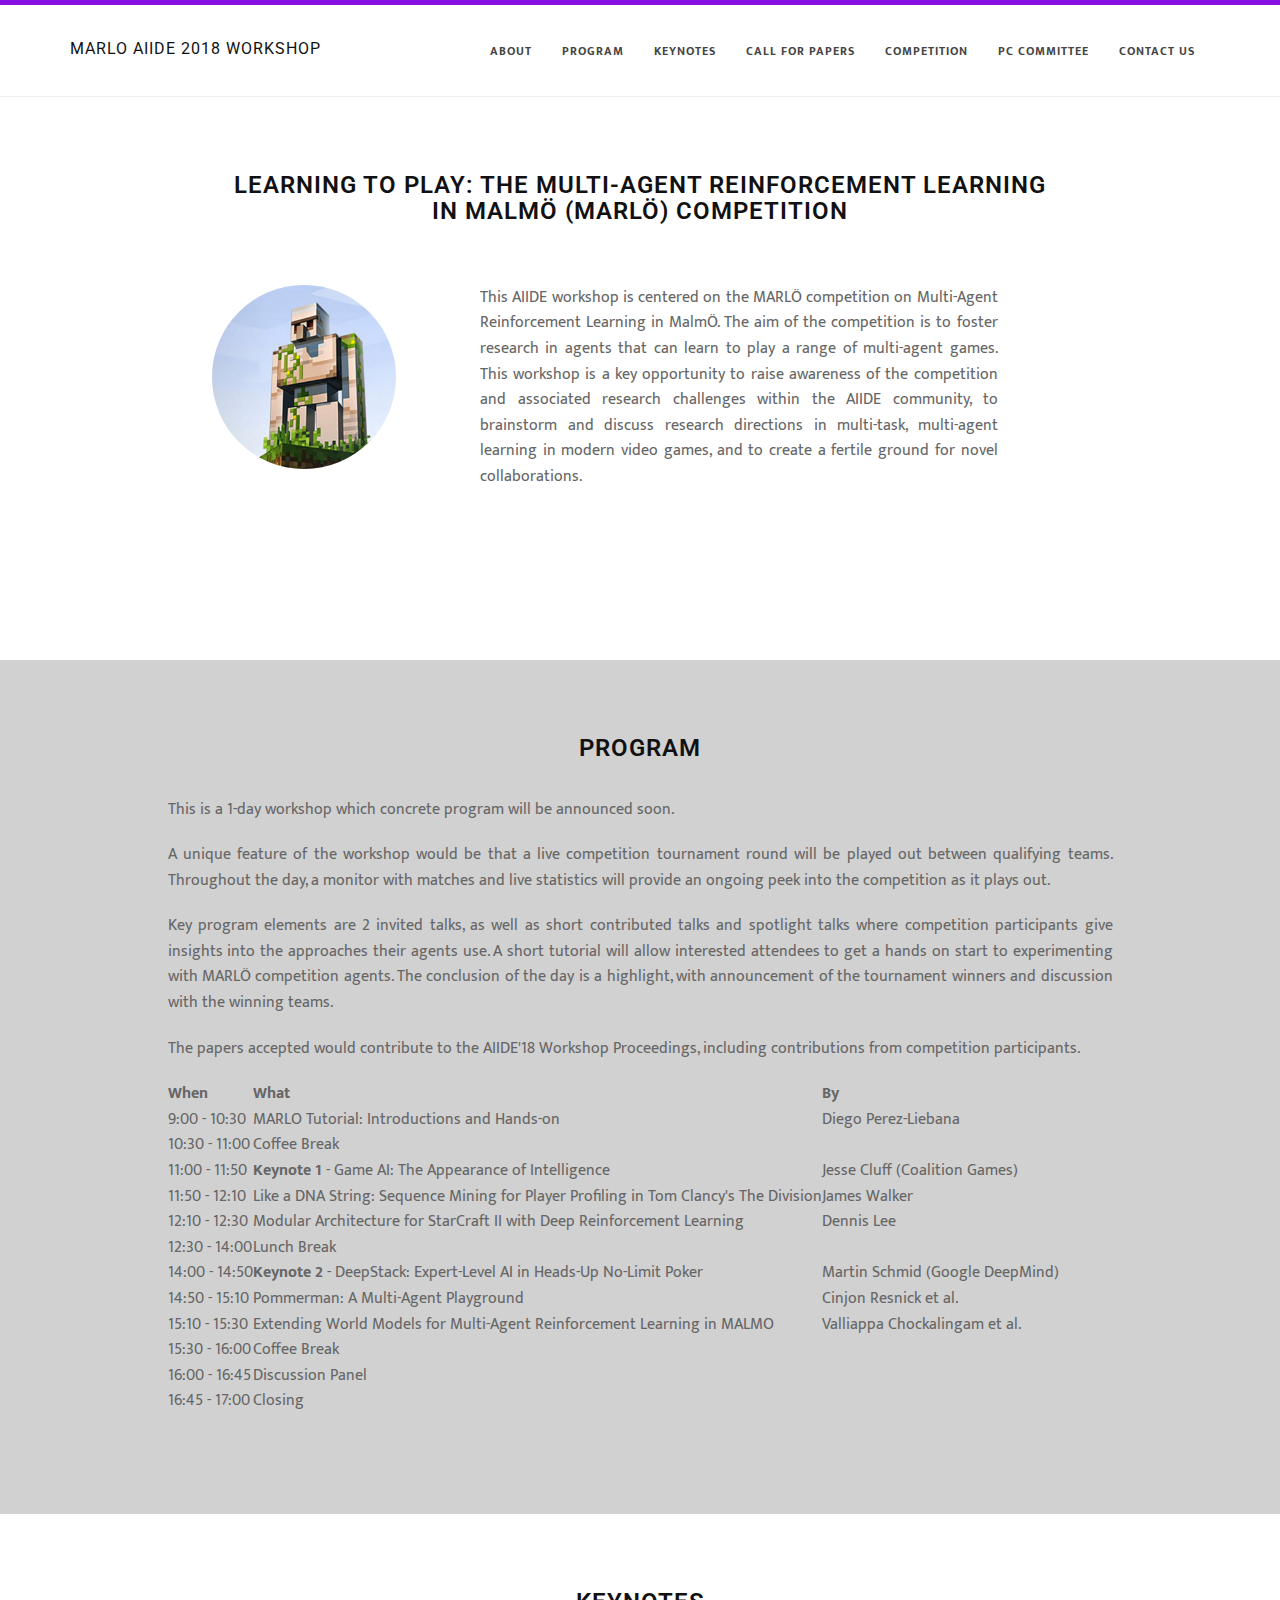
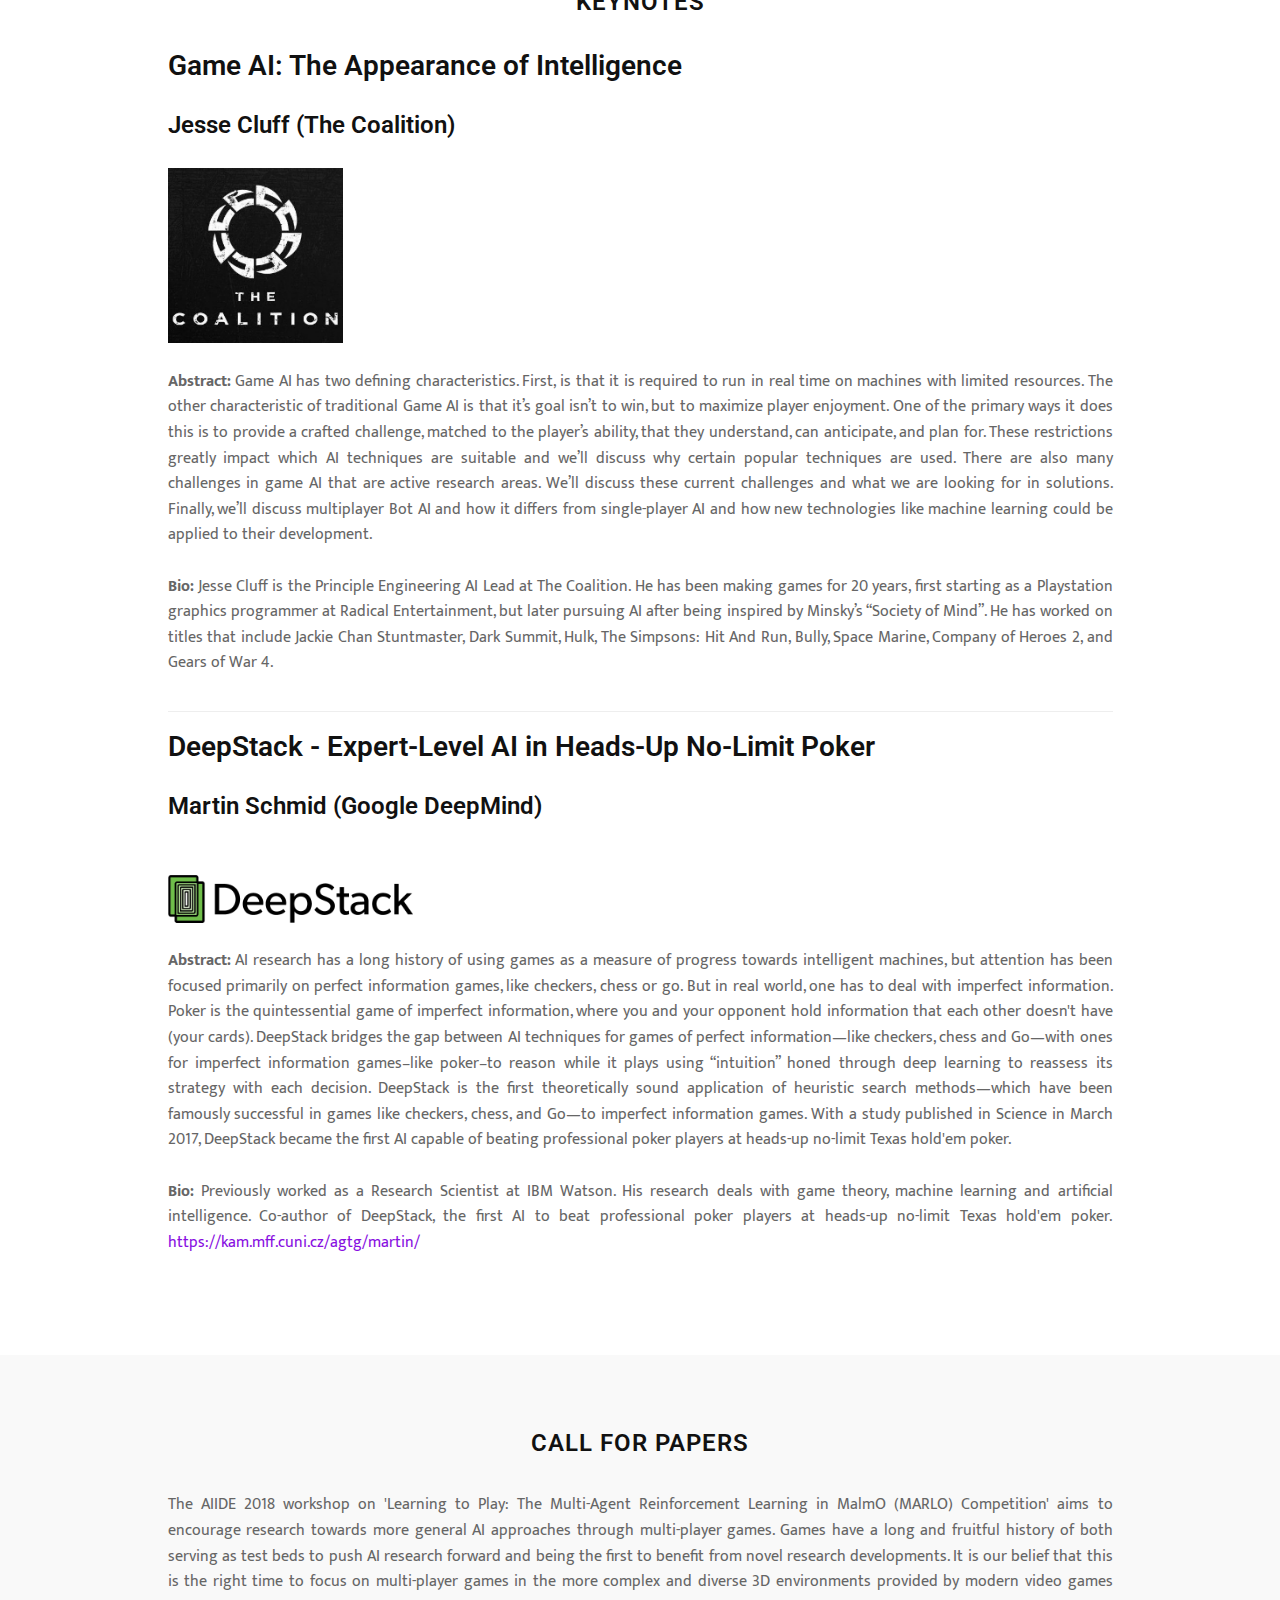
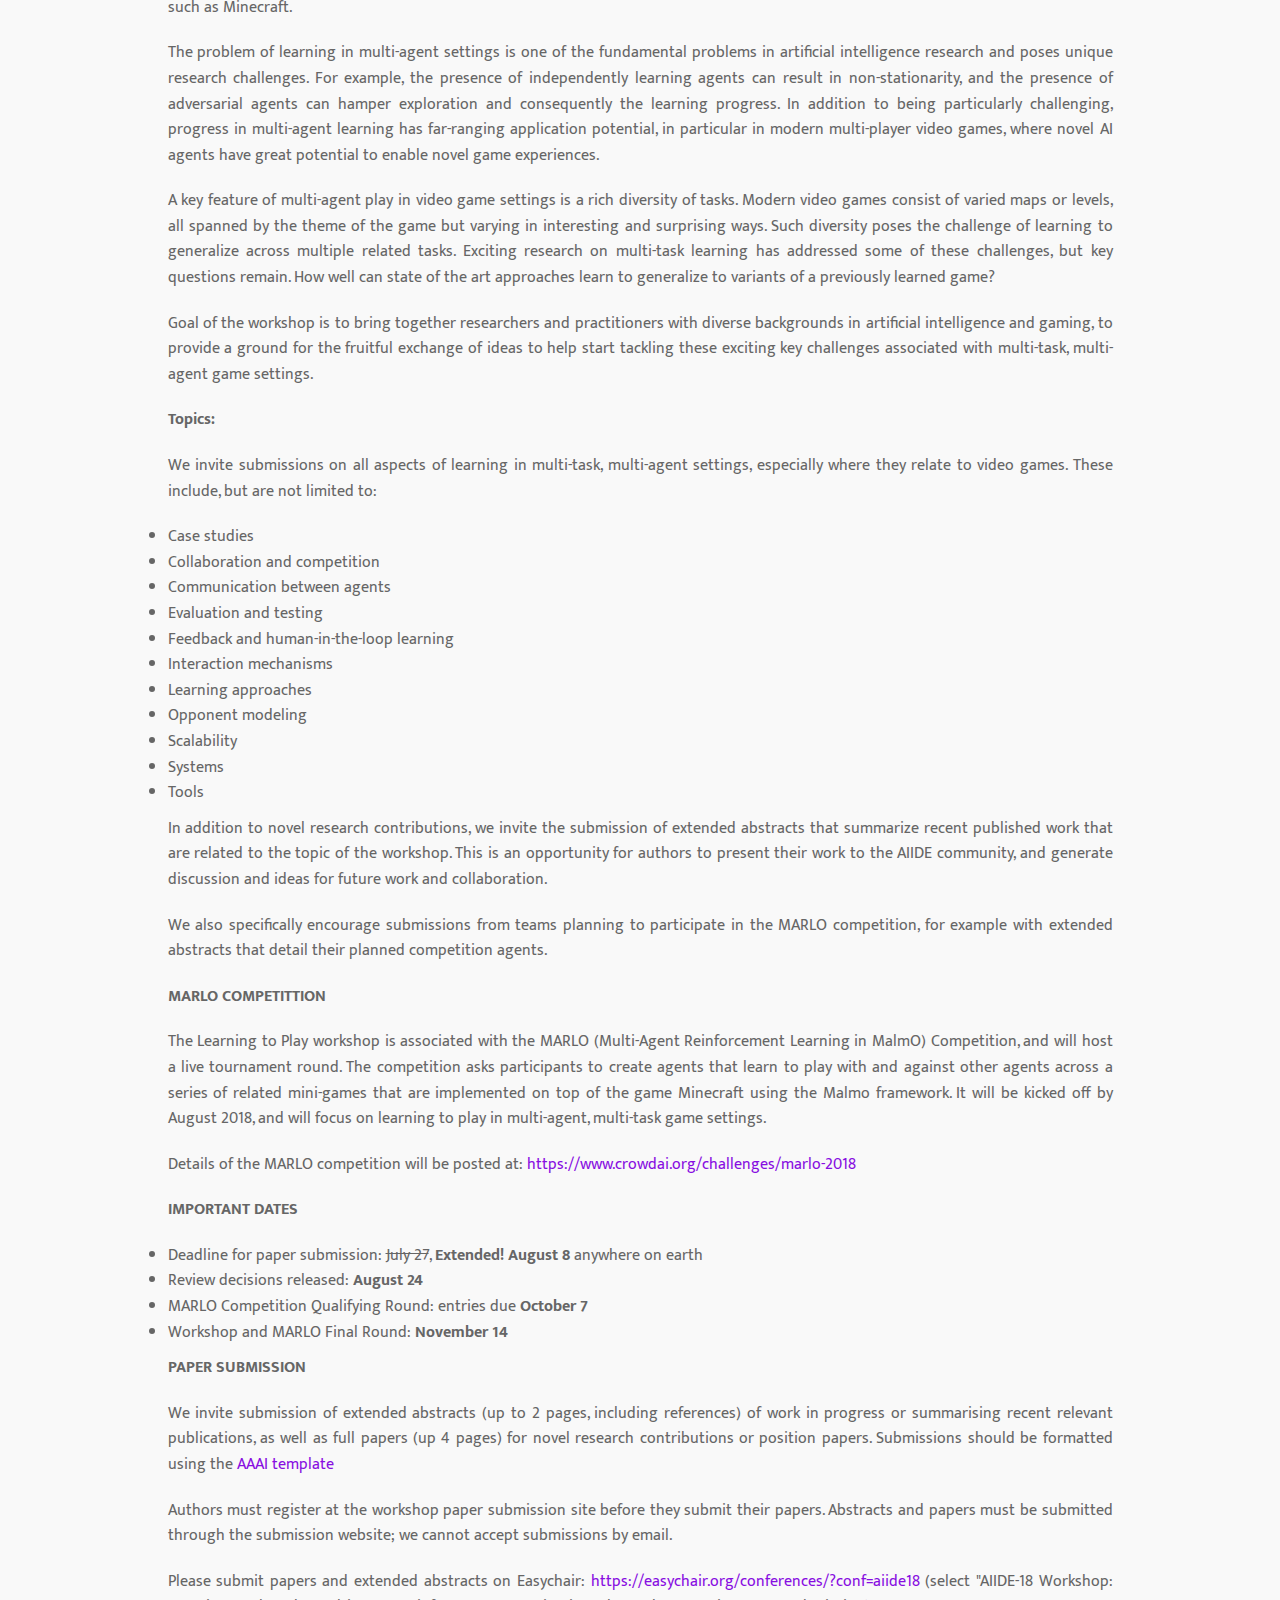
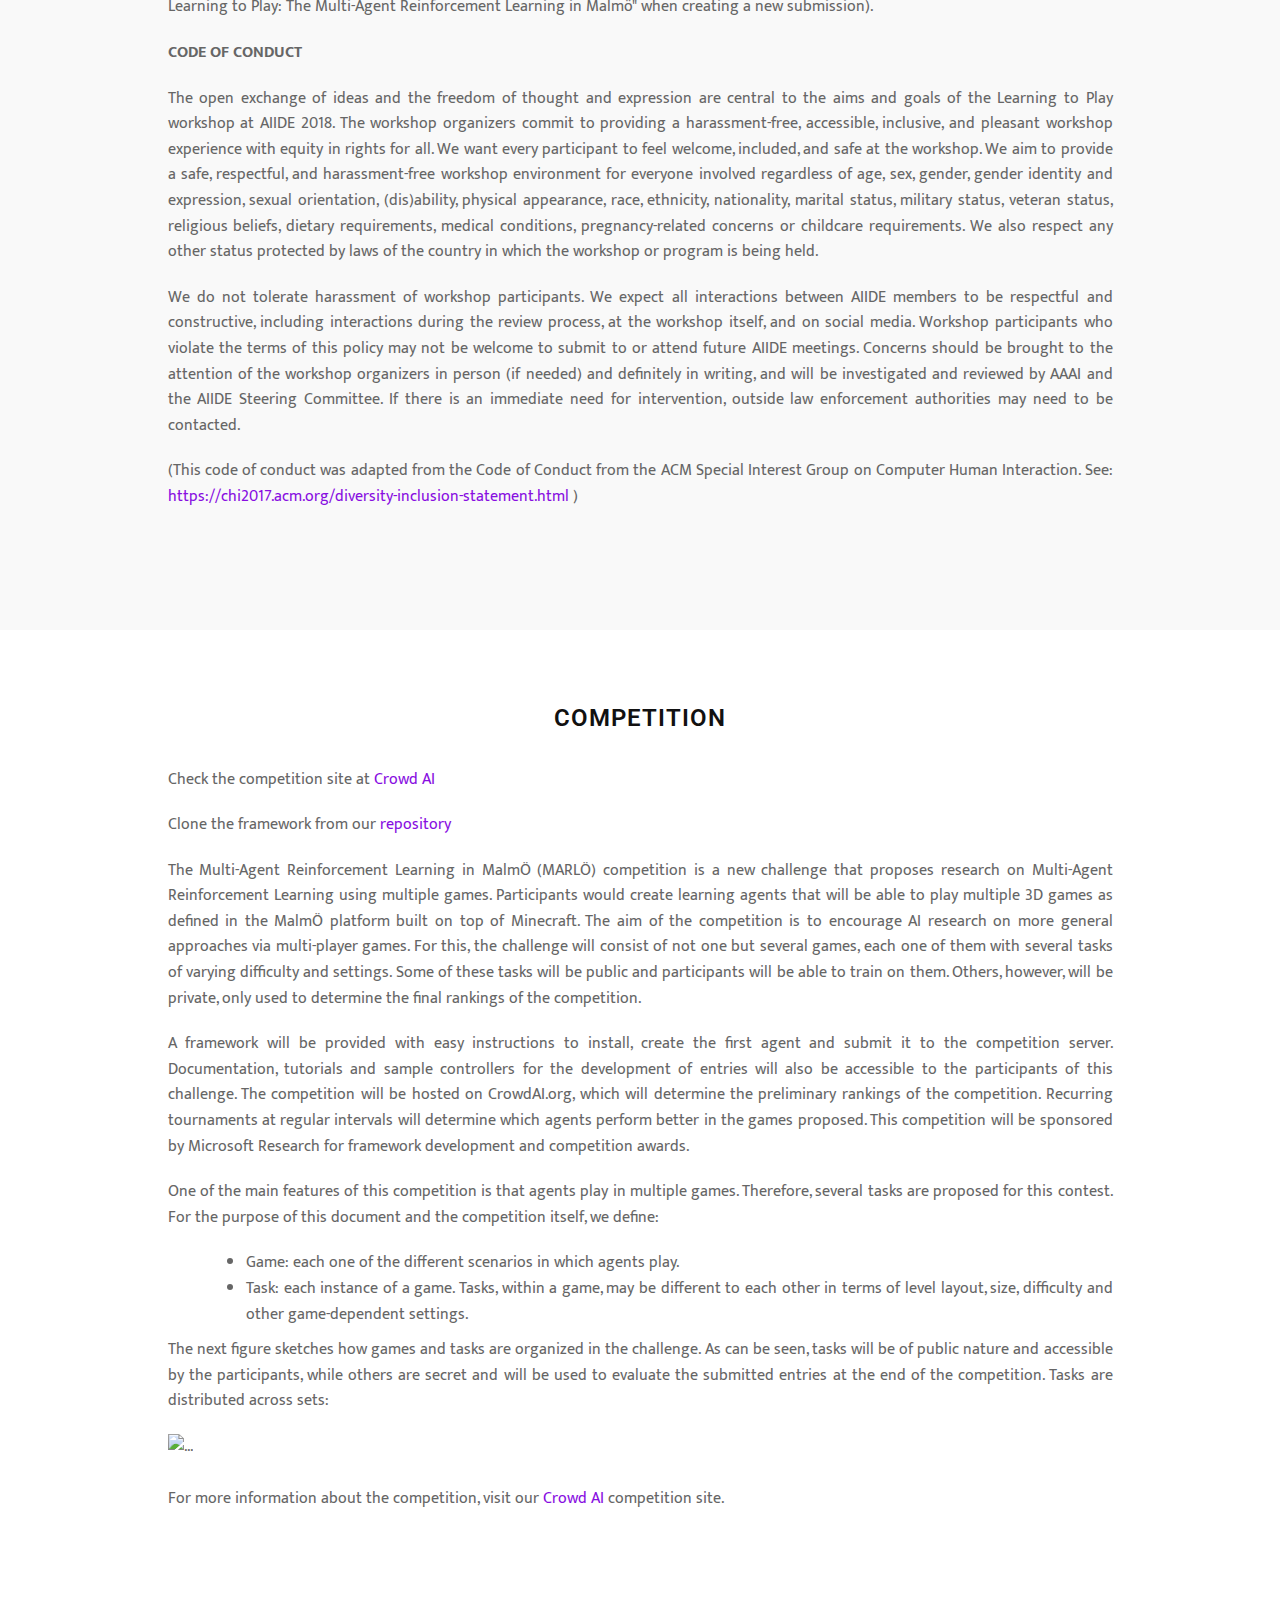
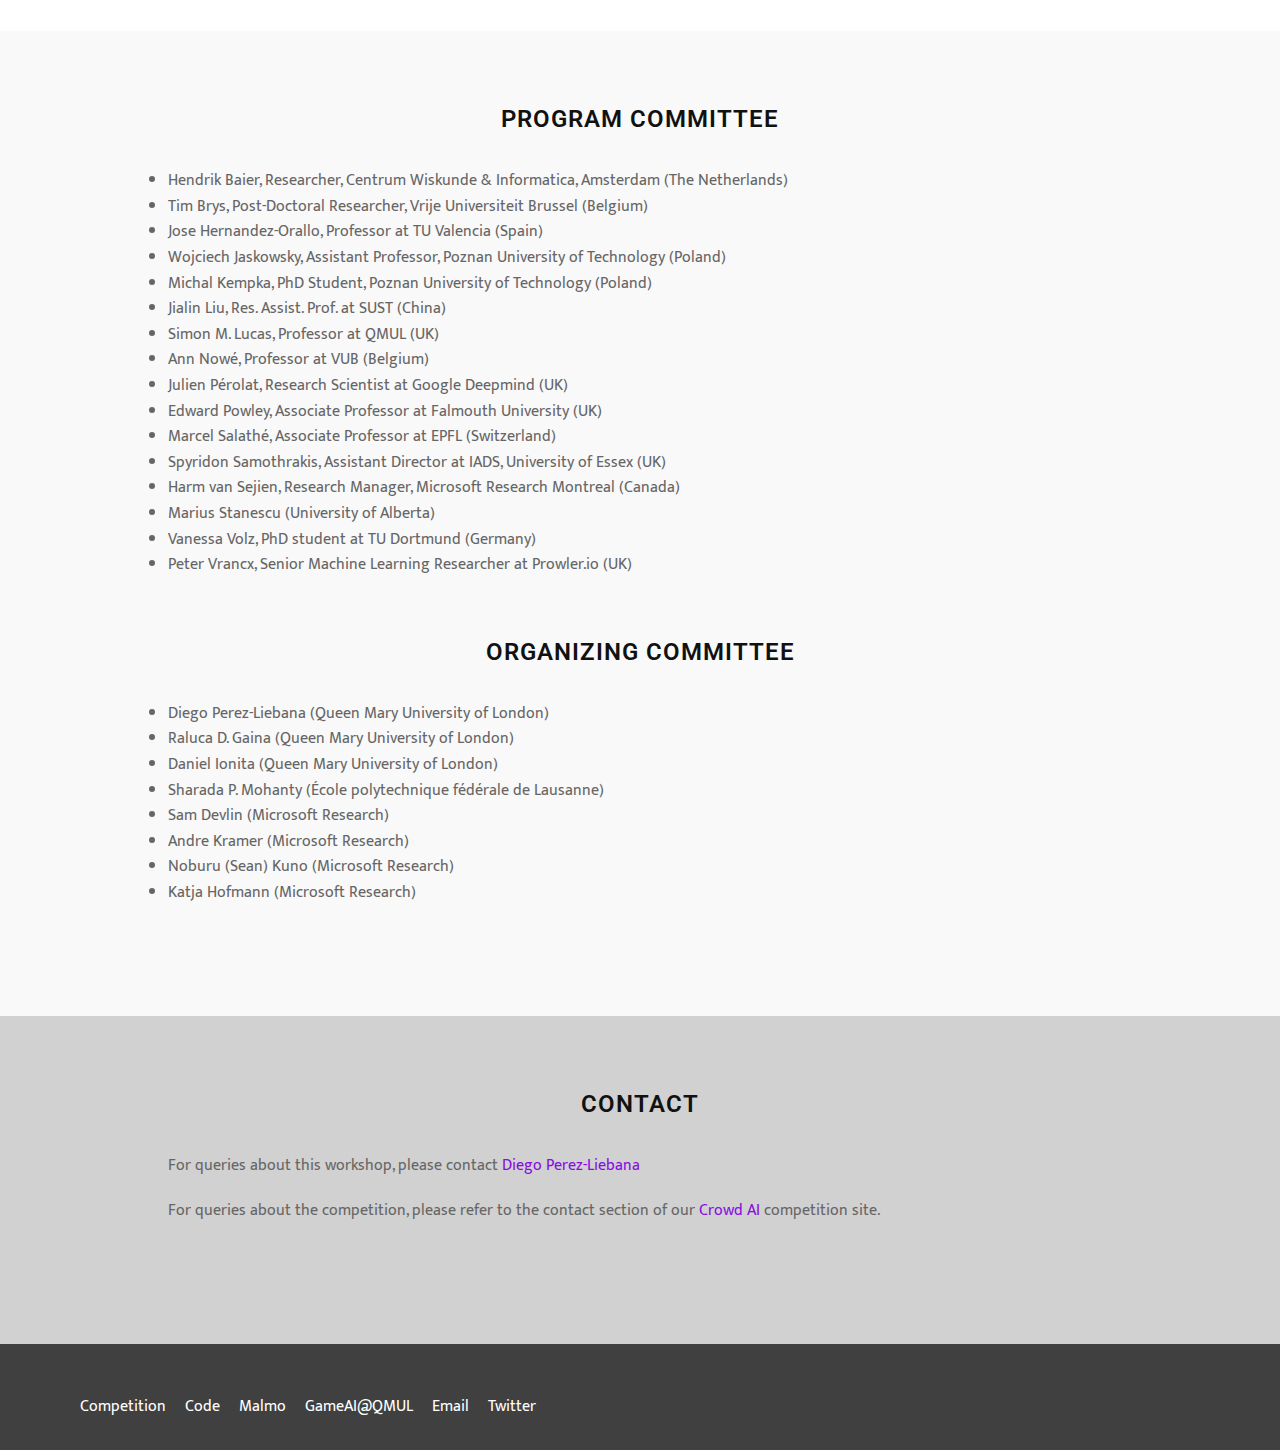
==== index.html @ d4a6ede8 "Update index.html" ====
<!DOCTYPE html>
<html lang="en">

<head>
    <meta charset="utf-8">
    <meta name="viewport" content="width=device-width, initial-scale=1.0">
    <meta name="description" content="">
    <meta name="author" content="">

    <title>MARLO AIIDE 2018 Workshop</title>

    <!-- css -->
    <link rel="stylesheet" href="https://maxcdn.bootstrapcdn.com/bootstrap/3.2.0/css/bootstrap.min.css">
    <link href="font-awesome/css/font-awesome.min.css" rel="stylesheet" type="text/css" />
    <link href="css/nivo-lightbox.css" rel="stylesheet" />
    <link href="css/nivo-lightbox-theme/default/default.css" rel="stylesheet" type="text/css" />
    <link href="css/animations.css" rel="stylesheet" />
    <link href="css/style.css" rel="stylesheet">
    <link href="color/default.css" rel="stylesheet">
    <link href="css/custom.css" rel="stylesheet">
    <link href="css/programtable.css" rel="stylesheet">

</head>

<body id="page-top" data-spy="scroll" data-target=".navbar-custom">


    <!-- Navigation -->
    <div id="navigation">
        <nav class="navbar navbar-custom" role="navigation">
            <div class="container">
                <div class="row">
                    <div class="col-md-3">
                        <div class="site-logo">
                            <a href="index.html" class="brand">MARLO AIIDE 2018 Workshop</a>
                        </div>
                    </div>


                    <div class="col-md-9">

                        <!-- Brand and toggle get grouped for better mobile display -->
                        <div class="navbar-header">
                            <button type="button" class="navbar-toggle" data-toggle="collapse" data-target="#menu">
                                <i class="fa fa-bars"></i>
                            </button>
                        </div>
                        <!-- Collect the nav links, forms, and other content for toggling -->
                        <div class="collapse navbar-collapse" id="menu">
                            <ul class="nav navbar-nav navbar-right">
                                 <li><a href="#about">About</a></li>
                                 <li><a href="#program">Program</a></li>
                                 <li><a href="#keynotes">Keynotes</a></li>
                                 <li><a href="#cfp">Call for Papers</a></li>
                                 <li><a href="#competition">Competition</a></li>
                                 <li><a href="#committee">PC Committee</a></li>
                                 <li><a href="#contact">Contact us</a></li>
                               
                            </ul>
                        </div>
                        <!-- /.Navbar-collapse -->

                    </div>
                </div>
            </div>
            <!-- /.container -->
        </nav>
    </div>
    <!-- /Navigation -->


    <!-- Section: about -->
    <section id="about" class="home-section color-dark bg-white">
      <div class="container marginbot-50">
          <div class="row">
                  <div class="col-lg-10 col-lg-offset-1">
                      <div class="section-heading text-center">
                          <h2 class="h-bold">Learning to Play: The Multi-Agent Reinforcement Learning<br>in Malm&Ouml; (MARL&Ouml;) Competition</h2>
                      </div>
                  </div>
          </div>

      </div>

        <div class="container marginbot-50">
            <div class="row">
                <div class="col-lg-12">
                  <div class="col-lg-4">
                        <div class="section-heading text-center col-lg-offset-3">
                            <div style="max-width:350px;">
                                <img src="img/marlo.png" alt="..." class="img-circle" style="width:70%">
                            </div>
                        </div>
                    </div>
                  <div class="col-lg-8">
                    <div class="col-lg-9">
                        <div class="text-justify">
                            <p>
                               This AIIDE workshop is centered on the MARL&Ouml; competition on Multi-Agent Reinforcement Learning in Malm&Ouml;. The aim of the competition is to foster research in agents that can learn to play a range of multi-agent games. This workshop is a key opportunity to raise awareness of the competition and associated research challenges within the AIIDE community, to brainstorm and discuss research directions in multi-task, multi-agent learning in modern video games, and to create a fertile ground for novel collaborations.
                            </p>
                        </div>
                    </div>
                  </div>

          <br><br><br><br>
          <div class="container marginbot-50">
          <!-- <div class="row">
                  <div class="col-lg-10 col-lg-offset-1">
                      <div class="section-heading text-center">
                          <h5 class="h-bold">Paper submission deadline <b>extended</b>: 8th August!</h5>
                      </div>
                  </div>
          </div> --> 

      </div>
                   
    </section>
    <!-- /Section: about -->

    
    <!-- Section: Program -->
    <section id="program" class="home-section color-dark bg-gray-dark">
        <div class="container marginbot-50">
            <div class="row">
                <div class="col-lg-10 col-lg-offset-1">
                    <div>
                        <div class="section-heading text-center">
                            <h2 class="h-bold">Program</h2>
                        </div><br>
                        <div class="text-justify">
                            <p> This is a 1-day workshop which concrete program will be announced soon. </p>
                            <p> A unique feature of the workshop would be that a live competition tournament round will be played out between qualifying teams. Throughout the day, a monitor with matches and live statistics will provide an ongoing peek into the competition as it plays out. </p>
                            <p> Key program elements are 2 invited talks, as well as short contributed talks and spotlight talks where competition participants give insights into the approaches their agents use. A short tutorial will allow interested attendees to get a hands on start to experimenting with MARL&Ouml; competition agents. The conclusion of the day is a highlight, with announcement of the tournament winners and discussion with the winning teams.</p>
                            <p> The papers accepted would contribute to the AIIDE'18 Workshop Proceedings, including contributions from competition participants.</p>
                        </div>
                    </div>
                </div>
            </div>
            <div class="row">
                <div class="col-lg-10 col-lg-offset-1">
                     <table class="tg">
                      <tr>
                        <th class="tg-7btt">When</th>
                        <th class="tg-7btt">What</th>
                        <th class="tg-fymr">By</th>
                      </tr>
                      <tr>
                        <td class="tg-y698">9:00 - 10:30</td>
                        <td class="tg-y698">MARLO Tutorial: Introductions and Hands-on</td>
                        <td class="tg-y698">Diego Perez-Liebana</td>
                      </tr>
                      <tr>
                        <td class="tg-3xi5">10:30 - 11:00</td>
                        <td class="tg-3xi5">Coffee Break</td>
                        <td class="tg-c6of"></td>
                      </tr>
                      <tr>
                        <td class="tg-y698">11:00 - 11:50</td>
                        <td class="tg-y698"><span style="font-weight:bold">Keynote 1 </span>- Game AI: The Appearance of Intelligence</td>
                        <td class="tg-y698">Jesse Cluff (Coalition Games)</td>
                      </tr>
                      <tr>
                        <td class="tg-y698">11:50 - 12:10</td>
                        <td class="tg-y698">Like a DNA String: Sequence Mining for Player Profiling in Tom Clancy's The Division</td>
                        <td class="tg-y698">James Walker</td>
                      </tr>
                      <tr>
                        <td class="tg-y698">12:10 - 12:30</td>
                        <td class="tg-y698">Modular Architecture for StarCraft II with Deep Reinforcement Learning</td>
                        <td class="tg-y698">Dennis Lee</td>
                      </tr>
                      <tr>
                        <td class="tg-i81m">12:30 - 14:00</td>
                        <td class="tg-i81m">Lunch Break</td>
                        <td class="tg-ycr8"></td>
                      </tr>
                      <tr>
                        <td class="tg-y698">14:00 - 14:50</td>
                        <td class="tg-y698"><span style="font-weight:bold">Keynote 2</span> - DeepStack: Expert-Level AI in Heads-Up No-Limit Poker</td>
                        <td class="tg-y698">Martin Schmid (Google DeepMind)</td>
                      </tr>
                      <tr>
                        <td class="tg-y698">14:50 - 15:10</td>
                        <td class="tg-y698">Pommerman: A Multi-Agent Playground</td>
                        <td class="tg-y698">Cinjon Resnick et al.</td>
                      </tr>
                      <tr>
                        <td class="tg-y698">15:10 - 15:30</td>
                        <td class="tg-y698">Extending World Models for Multi-Agent Reinforcement Learning in MALMO</td>
                        <td class="tg-y698">Valliappa Chockalingam et al.</td>
                      </tr>
                      <tr>
                        <td class="tg-i81m">15:30 - 16:00</td>
                        <td class="tg-i81m">Coffee Break</td>
                        <td class="tg-ycr8"></td>
                      </tr>
                      <tr>
                        <td class="tg-y698">16:00 - 16:45</td>
                        <td class="tg-y698">Discussion Panel</td>
                        <td class="tg-y698"></td>
                      </tr>
                      <tr>
                        <td class="tg-i81m">16:45 - 17:00</td>
                        <td class="tg-i81m">Closing</td>
                        <td class="tg-ycr8"></td>
                      </tr>
                    </table>       
                </div>   
            </div>   
        </div>
     
    </section>
    <!-- /Section: Program -->
                
                
    <!-- Section: Keynotes -->
    <section id="keynotes" class="home-section color-dark bg-white">
        <div class="container marginbot-50">
            <div class="row">
                <div class="col-lg-10 col-lg-offset-1">
                    <div>
                        <div class="section-heading text-center">
                            <h2 class="h-bold">Keynotes</h2>
                        </div><br>
                        <div class="text-justify">
                            <h4 class="h-bold">Game AI: The Appearance of Intelligence</h4>
                            <h5 class="h-bold">Jesse Cluff (The Coalition)</h5>
                            <div style="max-width:250px;">
                                <img src="img/coalition.jpg" alt="..." style="width:70%">
                            </div><br>
                            <b>Abstract:</b> Game AI has two defining characteristics. First, is that it is required to 
                            run in real time on machines with limited resources. The other characteristic of traditional 
                            Game AI is that it’s goal isn’t to win, but to maximize player enjoyment. One of the primary 
                            ways it does this is to provide a crafted challenge, matched to the player’s ability, that 
                            they understand, can anticipate, and plan for. These restrictions greatly impact which AI 
                            techniques are suitable and we’ll discuss why certain popular techniques are used. There are 
                            also many challenges in game AI that are active research areas. We’ll discuss these current 
                            challenges and what we are looking for in solutions. Finally, we’ll discuss multiplayer Bot 
                            AI and how it differs from single-player AI and how new technologies like machine learning 
                            could be applied to their development.<br><br>
                            <b>Bio:</b> Jesse Cluff is the Principle Engineering AI Lead at The Coalition. He has been making 
                            games for 20 years, first starting as a Playstation graphics programmer at Radical 
                            Entertainment, but later pursuing AI after being inspired by Minsky’s “Society of Mind”. 
                            He has worked on titles that include Jackie Chan Stuntmaster, Dark Summit, Hulk, The Simpsons: 
                            Hit And Run, Bully, Space Marine, Company of Heroes 2, and Gears of War 4.<br>
                        </div><br>
                        <hr>
                        <div class="text-justify">
                            <h4 class="h-bold">DeepStack - Expert-Level AI in Heads-Up No-Limit Poker</h4>
                            <h5 class="h-bold">Martin Schmid (Google DeepMind)</h5><br>
                            <div style="max-width:350px;">
                                <img src="img/deepstack.png" alt="..." style="width:70%">
                            </div><br>
                            <b>Abstract:</b> AI research has a long history of using games as a measure of progress towards 
                            intelligent machines, but attention has been focused primarily on perfect information games, 
                            like checkers, chess or go. But in real world, one has to deal with imperfect information. Poker 
                            is the quintessential game of imperfect information, where you and your opponent hold information 
                            that each other doesn't have (your cards). DeepStack bridges the gap between AI 
                            techniques for games of perfect information—like checkers, 
                            chess and Go—with ones for imperfect information games–like poker–to reason while it plays using 
                            “intuition” honed through deep learning to reassess its strategy with each decision. DeepStack is 
                            the first theoretically sound application of heuristic search methods—which have been famously 
                            successful in games like checkers, chess, and Go—to imperfect information games. With a study 
                            published in Science in March 2017, DeepStack became the first AI capable of beating professional 
                            poker players at heads-up no-limit Texas hold'em poker.<br><br>
                            <b>Bio:</b> Previously worked as a Research Scientist at IBM Watson. His research  deals with game 
                            theory, machine learning and artificial intelligence. Co-author of DeepStack, the first AI to beat 
                            professional poker players at heads-up no-limit Texas hold'em poker.  
                            <a href="https://kam.mff.cuni.cz/agtg/martin/">https://kam.mff.cuni.cz/agtg/martin/</a> <br>
                        </div>
                    </div>
                </div>
            </div>
            
        </div>
        
    </section>
    <!-- /Section: Program -->
                

    <!-- Section: Call for papers -->
    <section id="cfp" class="home-section color-dark bg-gray">
        <div class="container marginbot-50">
            <div class="row">
                <div class="col-lg-10 col-lg-offset-1">
                    <div>
                        <div class="section-heading text-center">
                            <h2 class="h-bold">Call for papers</h2>
                        </div><br>
                        <div class="text-justify">
                        <p> The AIIDE 2018 workshop on 'Learning to Play: The Multi-Agent Reinforcement Learning in MalmO (MARLO) Competition' aims to encourage research towards more general AI approaches through multi-player games. Games have a long and fruitful history of both serving as test beds to push AI research forward and being the first to benefit from novel research developments. It is our belief that this is the right time to focus on multi-player games in the more complex and diverse 3D environments provided by modern video games such as Minecraft. </p>
                            <p> The problem of learning in multi-agent settings is one of the fundamental problems in artificial intelligence research and poses unique research challenges. For example, the presence of independently learning agents can result in non-stationarity, and the presence of adversarial agents can hamper exploration and consequently the learning progress. In addition to being particularly challenging, progress in multi-agent learning has far-ranging application potential, in particular in modern multi-player video games, where novel AI agents have great potential to enable novel game experiences.</p>
                            <p> A key feature of multi-agent play in video game settings is a rich diversity of tasks. Modern video games consist of varied maps or levels, all spanned by the theme of the game but varying in interesting and surprising ways. Such diversity poses the challenge of learning to generalize across multiple related tasks. Exciting research on multi-task learning has addressed some of these challenges, but key questions remain. How well can state of the art approaches learn to generalize to variants of a previously learned game?</p>
                            <p> Goal of the workshop is to bring together researchers and practitioners with diverse backgrounds in artificial intelligence and gaming, to provide a ground for the fruitful exchange of ideas to help start tackling these exciting key challenges associated with multi-task, multi-agent game settings.</p>
                            <p> <b>Topics: </b></p>
                            <p> We invite submissions on all aspects of learning in multi-task, multi-agent settings, especially where they relate to video games. These include, but are not limited to:</p>
                            <ul>
                                <li> Case studies </li>
                                <li> Collaboration and competition </li>
                                <li> Communication between agents </li>
                                <li> Evaluation and testing</li>
                                <li> Feedback and human-in-the-loop learning</li>
                                <li> Interaction mechanisms</li>
                                <li> Learning approaches</li>
                                <li> Opponent modeling</li>
                                <li> Scalability</li>
                                <li> Systems</li>
                                <li> Tools</li>
                            </ul>
                            <p> In addition to novel research contributions, we invite the submission of extended abstracts that summarize recent published work that are related to the topic of the workshop. This is an opportunity for authors to present their work to the AIIDE community, and generate discussion and ideas for future work and collaboration.</p>
                            <p> We also specifically encourage submissions from teams planning to participate in the MARLO competition, for example with extended abstracts that detail their planned competition agents.</p>
                            <p> <b>MARLO COMPETITTION</b> </p>
                            <p> The Learning to Play workshop is associated with the MARLO (Multi-Agent Reinforcement Learning in MalmO) Competition, and will host a live tournament round. The competition asks participants to create agents that learn to play with and against other agents across a series of related mini-games that are implemented on top of the game Minecraft using the Malmo framework. It will be kicked off by August 2018, and will focus on learning to play in multi-agent, multi-task game settings.</p>
                            <p> Details of the MARLO competition will be posted at: <a href="https://www.crowdai.org/challenges/marlo-2018">https://www.crowdai.org/challenges/marlo-2018</a></p>
                            <p> <b>IMPORTANT DATES</b> </p>
                            <ul>
                                <li> Deadline for paper submission: <s>July 27</s>, <b>Extended! August 8</b> anywhere on earth</li>
                                <li> Review decisions released: <b>August 24</b></li>
                                <li> MARLO Competition Qualifying Round: entries due <b>October 7</b></li>
                                <li> Workshop and MARLO Final Round: <b>November 14</b></li>
                            </ul>
                            <p> <b>PAPER SUBMISSION</b> </p>
                            <p> We invite submission of extended abstracts (up to 2 pages, including references) of work in progress or summarising recent relevant publications, as well as full papers (up 4 pages) for novel research contributions or position papers. Submissions should be formatted using the <a href="https://www.aaai.org/Publications/Author/author.php">AAAI template</a></p>
                            <p> Authors must register at the workshop paper submission site before they submit their papers. Abstracts and papers must be submitted through the submission website; we cannot accept submissions by email. </p>
                            <p> Please submit papers and extended abstracts on Easychair: <a href="https://easychair.org/conferences/?conf=aiide18">https://easychair.org/conferences/?conf=aiide18</a> (select "AIIDE-18 Workshop: Learning to Play: The Multi-Agent Reinforcement Learning in Malmö" when creating a new submission). </p>
                            <p> <b>CODE OF CONDUCT</b> </p>
                            <p> The open exchange of ideas and the freedom of thought and expression are central to the aims and goals of the Learning to Play workshop at AIIDE 2018. The workshop organizers commit to providing a harassment-free, accessible, inclusive, and pleasant workshop experience with equity in rights for all. We want every participant to feel welcome, included, and safe at the workshop. We aim to provide a safe, respectful, and harassment-free workshop environment for everyone involved regardless of age, sex, gender, gender identity and expression, sexual orientation, (dis)ability, physical appearance, race, ethnicity, nationality, marital status, military status, veteran status, religious beliefs, dietary requirements, medical conditions, pregnancy-related concerns or childcare requirements. We also respect any other status protected by laws of the country in which the workshop or program is being held.</p>
                            <p> We do not tolerate harassment of workshop participants. We expect all interactions between AIIDE members to be respectful and constructive, including interactions during the review process, at the workshop itself, and on social media. Workshop participants who violate the terms of this policy may not be welcome to submit to or attend future AIIDE meetings. Concerns should be brought to the attention of the workshop organizers in person (if needed) and definitely in writing, and will be investigated and reviewed by AAAI and the AIIDE Steering Committee. If there is an immediate need for intervention, outside law enforcement authorities may need to be contacted.</p>
                            <p> (This code of conduct was adapted from the Code of Conduct from the ACM Special Interest Group on Computer Human Interaction. See: <a href="https://chi2017.acm.org/diversity-inclusion-statement.html">https://chi2017.acm.org/diversity-inclusion-statement.html</a> )</p>
                        </div>
                    </div>
                </div>
            </div>

        </div>

    </section>
    <!-- /Section: Call for papers -->





    <!-- Section: Competition -->
    <section id="competition" class="home-section color-dark bg-white">
        <div class="container marginbot-50">
            <div class="row">
                <div class="col-lg-10 col-lg-offset-1">
                    <div>
                        <div class="section-heading text-center">
                            <h2 class="h-bold">Competition</h2>
                        </div><br>
                        <div class="text-justify">
                            
                            <p> Check the competition site at <a href="https://www.crowdai.org/challenges/marlo-2018" target="_blank">Crowd AI</a> </p>
                            <p> Clone the framework from our <a href="https://github.com/spMohanty/marLo" target="_blank">repository</a></p>
                            
                            <p> The Multi-Agent Reinforcement Learning in MalmÖ (MARLÖ) competition is a new challenge that proposes research on Multi-Agent Reinforcement Learning using multiple games. Participants would create learning agents that will be able to play multiple 3D games as deﬁned in the MalmÖ platform built on top of Minecraft. The aim of the competition is to encourage AI research on more general approaches via multi-player games. For this, the challenge will consist of not one but several games, each one of them with several tasks of varying diﬃculty and settings. Some of these tasks will be public and participants will be able to train on them. Others, however, will be private, only used to determine the ﬁnal rankings of the competition.
                            </p>
                            <p> A framework will be provided with easy instructions to install, create the ﬁrst agent and submit it to the competition server. Documentation, tutorials and sample controllers for the development of entries will also be accessible to the participants of this challenge. The competition will be hosted on CrowdAI.org, which will determine the preliminary rankings of the competition. Recurring tournaments at regular intervals will determine which agents perform better in the games proposed. This competition will be sponsored by Microsoft Research for framework development and competition awards.
                            </p>
                            <p>
                                One of the main features of this competition is that agents play in multiple games. Therefore, several tasks are
                                proposed for this contest. For the purpose of this document and the competition itself, we deﬁne:
                            </p>
                            <ul class="col-lg-offset-1">
                                <li>Game: each one of the diﬀerent scenarios in which agents play. </li>
                                <li>Task: each instance of a game. Tasks, within a game, may be diﬀerent to each other in terms of level layout, size, diﬃculty and other game-dependent settings.</li>
                             </ul>
                            <p> The next figure sketches how games and tasks are organized in the challenge. As can be seen, tasks will be of public nature and accessible by the participants, while others are secret and will be used to evaluate the submitted entries at the end of the competition. Tasks are distributed across sets:
                            </p>
                            <div style="max-width:1200px; text-center">
                                <img src="img/gamesandtasks.png" alt="..." style="width:70%">
                            </div>
                            <p> <br> For more information about the competition, visit our <a href="https://www.crowdai.org/challenges/marlo-2018" target="_blank">Crowd AI</a> competition site.
                        </div>
                    </div>
                </div>
            </div>
            
        </div>
        
    </section>
    <!-- /Section: Competition -->


    <!-- Section: Committee -->
    <section id="committee" class="home-section color-dark bg-gray">
        <div class="container marginbot-50">
            <div class="row">
                <div class="col-lg-10 col-lg-offset-1">
                    <div>
                        <div class="section-heading text-center">
                            <h2 class="h-bold">Program Committee</h2>
                        </div><br>
                        <div class="text-left">
                            <ul>
                                 <li> Hendrik Baier, Researcher, Centrum Wiskunde &amp; Informatica, Amsterdam (The Netherlands)</li>
                                 <li> Tim Brys, Post-Doctoral Researcher, Vrije Universiteit Brussel (Belgium)</li>
                                 <li> Jose Hernandez-Orallo, Professor at TU Valencia (Spain) </li>
                                 <li> Wojciech Jaskowsky, Assistant Professor, Poznan University of Technology (Poland) </li>
                                 <li> Michal Kempka, PhD Student, Poznan University of Technology (Poland) </li>
                                 <li> Jialin Liu, Res. Assist. Prof. at SUST (China) </li>
                                 <li> Simon M. Lucas, Professor at QMUL (UK) </li>
                                 <li> Ann Nowé, Professor at VUB (Belgium) </li>
                                 <li> Julien Pérolat, Research Scientist at Google Deepmind (UK) </li>
                                 <li> Edward Powley, Associate Professor at Falmouth University (UK) </li>
                                 <li> Marcel Salathé, Associate Professor at EPFL (Switzerland) </li>
                                 <li> Spyridon Samothrakis, Assistant Director at IADS, University of Essex (UK) </li>
                                 <li> Harm van Sejien, Research Manager, Microsoft Research Montreal (Canada) </li>
                                 <li> Marius Stanescu (University of Alberta) </li>
                                 <li> Vanessa Volz, PhD student at TU Dortmund (Germany) </li>
                                 <li> Peter Vrancx, Senior Machine Learning Researcher at Prowler.io (UK)</li>
                                <!-- <li> Pierre-Yves Oudeyer, Research Dir. at INRIA (France) </li>
                                 <li> Julian Togelius, Professor at NYU (US) </li>-->
                            </ul>
                        </div>
                    </div>
                    <br><br>
                    <div>
                        <div class="section-heading text-center">
                            <h2 class="h-bold">Organizing Committee</h2>
                        </div><br>
                        <div class="text-left">
                            <ul>
                                 <li> Diego Perez-Liebana (Queen Mary University of London) </li>
                                 <li> Raluca D. Gaina (Queen Mary University of London) </li>
                                 <li> Daniel Ionita (Queen Mary University of London) </li>
                                 <li> Sharada P. Mohanty (École polytechnique fédérale de Lausanne) </li>
                                 <li> Sam Devlin (Microsoft Research) </li>
                                 <li> Andre Kramer (Microsoft Research) </li>
                                 <li> Noburu (Sean) Kuno (Microsoft Research) </li>
                                 <li> Katja Hofmann (Microsoft Research) </li>
                            </ul>
                        </div>
                    </div>
                </div>
            </div>
            
        </div>
        
    </section>
    <!-- /Section: Committee -->



    <!-- Section: Contact -->
    <section id="contact" class="home-section color-dark bg-gray-dark">
        <div class="container marginbot-50">
            <div class="row">
                <div class="col-lg-10 col-lg-offset-1">
                    <div>
                        <div class="section-heading text-center">
                            <h2 class="h-bold">Contact</h2>
                        </div><br>
                        <div class="text-left">
                            <p>
                            For queries about this workshop, please contact <a href="mailto:diego.perez@qmul.ac.uk">Diego Perez-Liebana</a>
                            </p>
                            <p>
                            For queries about the competition, please refer to the contact section of our <a href="https://www.crowdai.org/challenges/marlo-2018" target="_blank">Crowd AI</a> competition site.
                            </p>
                        </div>
                    </div>
                </div>
            </div>
            
        </div>
        
    </section>
    <!-- /Section: Contact -->




    <footer>
        <div class="container">
            <div class="row">
                <div class="col-md-10">
                    <ul class="footer-menu">
                        <li><a href="https://www.crowdai.org/challenges/marlo-2018" target="_blank">Competition</a></li>
                        <li><a href="https://github.com/spMohanty/marLo" target="_blank">Code</a></li>
                        <li><a href="https://www.microsoft.com/en-us/research/project/project-malmo/" target="_blank">Malmo</a></li>
                        <li><a href="http://gameai.eecs.qmul.ac.uk/" target="_blank">GameAI@QMUL</a></li>
                        <li><a href="mailto:diego.perez@qmul.ac.uk">Email</a></li>
                        <li><a href="https://twitter.com/Project_Malmo" target="_blank">Twitter</a></li>
                    </ul>
                </div>
                <div class="col-md-6 text-right">

                    <!--
                        All links in the footer should remain intact.
                        Licenseing information is available at: http://bootstraptaste.com/license/
                        You can buy this theme without footer links online at: http://bootstraptaste.com/buy/?theme=Bocor
                    -->
                </div>
            </div>
        </div>
    </footer>

    <!-- Core JavaScript Files -->
    <script src="js/jquery.min.js"></script>
    <script src="http://maxcdn.bootstrapcdn.com/bootstrap/3.2.0/js/bootstrap.min.js"></script>
    <script src="js/jquery.sticky.js"></script>
    <script src="js/jquery.easing.min.js"></script>
    <script src="js/jquery.scrollTo.js"></script>
    <script src="js/jquery.appear.js"></script>
    <script src="js/stellar.js"></script>
    <script src="js/nivo-lightbox.min.js"></script>
    <script src="js/typed.js" type="text/javascript"></script>
    <script src="js/custom.js"></script>
    <script src="js/css3-animate-it.js"></script>

</body>

</html>
---- css/nivo-lightbox-theme/default/default.css ----
/*
 * Nivo Lightbox Default Theme v1.0
 * http://dev7studios.com/nivo-lightbox
 *
 * Copyright 2013, Dev7studios
 * Free to use and abuse under the MIT license.
 * http://www.opensource.org/licenses/mit-license.php
 */
 
.nivo-lightbox-theme-default.nivo-lightbox-overlay { 
	background: #666;
	background: rgba(0,0,0,0.6); 
}
.nivo-lightbox-theme-default .nivo-lightbox-content.nivo-lightbox-loading { background: url(loading.gif) no-repeat 50% 50%; }

.nivo-lightbox-theme-default .nivo-lightbox-nav {
	top: 10%;
	width: 8%;
	height: 80%;
	text-indent: -9999px;
	background-repeat: no-repeat;
	background-position: 50% 50%;
	opacity: 0.5;
}
.nivo-lightbox-theme-default .nivo-lightbox-nav:hover { 
	opacity: 1; 
	background-color: rgba(0,0,0,0.5);
}
.nivo-lightbox-theme-default .nivo-lightbox-prev { 
	background-image: url(prev.png); 
	border-radius: 0 3px 3px 0;
}
.nivo-lightbox-theme-default .nivo-lightbox-next { 
	background-image: url(next.png); 
	border-radius: 3px 0 0 3px;
}

.nivo-lightbox-theme-default .nivo-lightbox-close {
	display: block;
	background: url(close.png) no-repeat 5px 5px;
	width: 16px;
	height: 16px;
	text-indent: -9999px;
	padding: 5px;
	opacity: 0.5;
}
.nivo-lightbox-theme-default .nivo-lightbox-close:hover { opacity: 1; }

.nivo-lightbox-theme-default .nivo-lightbox-title-wrap { bottom: -7%; }
.nivo-lightbox-theme-default .nivo-lightbox-title {
	font: 14px/20px 'Helvetica Neue', Helvetica, Arial, sans-serif;
	font-style: normal;
	font-weight: normal;
	background: #000;
	color: #fff;
	padding: 7px 15px;
	border-radius: 30px;
}

.nivo-lightbox-theme-default .nivo-lightbox-image img {
	background: #fff;
	-webkit-box-shadow: 0px 1px 1px rgba(0,0,0,0.4);
	   -moz-box-shadow: 0px 1px 1px rgba(0,0,0,0.4);
	        box-shadow: 0px 1px 1px rgba(0,0,0,0.4);
}
.nivo-lightbox-theme-default .nivo-lightbox-ajax,
.nivo-lightbox-theme-default .nivo-lightbox-inline {
	background: #fff;
	padding: 40px;
	-webkit-box-shadow: 0px 1px 1px rgba(0,0,0,0.4);
	   -moz-box-shadow: 0px 1px 1px rgba(0,0,0,0.4);
	        box-shadow: 0px 1px 1px rgba(0,0,0,0.4);
}

@media (-webkit-min-device-pixel-ratio: 1.3),
       (-o-min-device-pixel-ratio: 2.6/2),
       (min--moz-device-pixel-ratio: 1.3),
       (min-device-pixel-ratio: 1.3),
       (min-resolution: 1.3dppx) {

	.nivo-lightbox-theme-default .nivo-lightbox-content.nivo-lightbox-loading { 
		background-image: url(loading@2x.gif); 
		background-size: 32px 32px;
	}
	.nivo-lightbox-theme-default .nivo-lightbox-prev { 
		background-image: url(prev@2x.png); 
		background-size: 48px 48px;
	}
	.nivo-lightbox-theme-default .nivo-lightbox-next { 
		background-image: url(next@2x.png); 
		background-size: 48px 48px;
	}
	.nivo-lightbox-theme-default .nivo-lightbox-close { 
		background-image: url(close@2x.png); 
		background-size: 16px 16px;
	}
	
}
---- css/style.css ----
/* ==== Google font ==== */
@import url(http://fonts.googleapis.com/css?family=Roboto:400,300,700,900);
@import url('http://fonts.googleapis.com/css?family=Ek+Mukta:400,600,700');
*{
	padding:0;
	margin:0;
}


body {
    width: 100%;
    height: 100%;
    font-family: 'Ek Mukta', sans-serif;
	font-weight: 300;
    color: #666;
    background-color: #fff;
	font-size: 16px;
    line-height: 1.6em;
	font-weight: 400;
	overflow-x: hidden;
}

html {
    width: 100%;
    height: 100%;
}

h1 {
	font-size: 38px;
}
h2 {
	font-size: 36px;
}
h3 {
	font-size: 32px;
}
h4 {
	font-size: 28px;
}
h5 {
	font-size: 24px;
}
h6 {
	font-size: 20px;
}

h1,
h2,
h3,
h4,
h5,
h6 {
    margin: 0 0 30px;
    font-family: 'Roboto', sans-serif;
    font-weight: 400;
	color: #111;
}

h1.h-xlight,h2.h-xlight,h3.h-xlight ,h4.h-xlight ,h5.h-xlight ,h6.h-xlight  {
	font-weight: 200;
}

h1.h-light,h2.h-light,h3.h-light ,h4.h-light ,h5.h-light ,h6.h-light  {
	font-weight: 300;
}

h1.h-bold,h2.h-bold,h3.h-bold ,h4.h-bold ,h5.h-bold ,h6.h-bold  {
	font-weight: 600;
}

h1.font-light,h2.font-light,h3.font-light,h4.font-light,h5.font-light,h6.font-light {
	color: #fff;
}

.big-heading {
	font-size: 48px;
	font-weight: 700;
}

p {
    margin: 0 0 20px;

}

p.lead {
	font-weight: 600;
}

.highlight-light {
	background-color: rgba(255,255,255,.5);
	padding: 20px;
	display: inline-block;
	color: #111;
}

.highlight-dark {
	background-color: rgba(0,0,0,.5);
	padding: 20px;
	display: inline-block;
	color: #fff;
}

.highlight-color {
	padding: 20px;
	display: inline-block;
}

a {
    color: #666;
    -webkit-transition: all .2s ease-in-out;
    -moz-transition: all .2s ease-in-out;
    transition: all .2s ease-in-out;
}

a:hover,
a:focus {
    text-decoration: none;
}

blockquote {
  padding: 10px 20px;
  margin: 0 0 20px;
  font-size: 24px;
	line-height: 1.5em;
  font-weight: 300;
  color: #999;
}

blockquote.bg-light {
	background-color: rgba(255,255,255,.8);
	padding: 20px;
	color: #222;
}

blockquote.bg-dark {
	background-color: rgba(0,0,0,.8);
	padding: 20px;
}

blockquote strong {
  font-weight: 700;
}




.light {
    font-weight: 400;
}

/* --- logo --- */
.site-logo {
	margin-top: 10px;
}
.site-logo a.brand {
	color: #111;
	text-transform: uppercase;
	font-family: 'Roboto', sans-serif;
	margin-top: 20px;
}


/* ------- Navigation ------------ */
#navigation {
	background: #fff;
	z-index: 9999;
	width:100%;
    box-sizing:border-box;
	border-bottom: 1px solid #eee;
	box-shadow:0px 0px 20px rgba(0, 0, 0, 0.1);
}


.navbar {
    margin-bottom: 0;
}

.navbar-brand {
    font-weight: 700;
}


.navbar-brand:focus {
    outline: 0;
}

.nav.navbar-nav {
    background-color: rgba(255,255,255,.6);
}

.navbar-custom.top-nav-collapse .nav.navbar-nav {
    background-color: rgba(0,0,0,0);
}


.navbar-custom ul.nav li a {
	font-size: 12px;
	letter-spacing: 1px;
    color: #444;
	text-transform: uppercase;
	font-weight: 700;
}

.navbar-custom.top-nav-collapse ul.nav li a {
	    -webkit-transition: all .2s ease-in-out;
    -moz-transition: all .2s ease-in-out;
    transition: all .2s ease-in-out;
	color: #fff;
}

.navbar-custom ul.nav ul.dropdown-menu {
	  border-radius: 0;
	margin-top: 21px;
	border-top: none;
}

.navbar-custom ul.nav li a:hover ul.dropdown-menu {
	    -webkit-transition: all .2s ease-in-out;
    -moz-transition: all .2s ease-in-out;
    transition: all .2s ease-in-out;
}


.navbar-custom ul.nav ul.dropdown-menu li {
	border-bottom: 1px solid #f5f5f5;

}

.navbar-custom ul.nav ul.dropdown-menu li:last-child{
	border-bottom: none;
}

.navbar-custom ul.nav ul.dropdown-menu li a {
	padding: 10px 20px;
}

.navbar-custom ul.nav ul.dropdown-menu li a:hover {
	background: #fefefe;
}

.navbar-custom.top-nav-collapse ul.nav ul.dropdown-menu li a {
	color: #666;
}

.navbar-custom .nav li a {
    -webkit-transition: background .3s ease-in-out;
    -moz-transition: background .3s ease-in-out;
    transition: background .3s ease-in-out;
}

.navbar-custom .nav li a:hover,
.navbar-custom .nav li a:focus,
.navbar-custom .nav li.active {
    outline: 0;
    background-color: rgba(255,255,255,.2);
}
.navbar-custom .nav li a:hover,
.navbar-custom .nav li a:focus,
.navbar-custom .nav li.active {
    outline: 0;
    background-color: rgba(255,255,255,.2);
}

.navbar-toggle {
    padding: 4px 6px;
    font-size: 14px;
    color: #fff;
}

.navbar-toggle:focus,
.navbar-toggle:active {
    outline: 0;
}


/* misc */
hr {
  margin-top: 10px;
}

hr.bold {
  border-top: 3px solid #eee;
}

.divider-header {
	display: block;
	width: 40px;
	height: 2px;
	margin: 0 auto;
	margin-bottom: 10px;
}

.divider-short {
	display: block;
	width: 60px;
	height: 5px;
	margin: 0 auto;
	margin-bottom: 10px;
}

/* margins */
.marginbot-0{margin-bottom:0 !important;}
.marginbot-10{margin-bottom:10px !important;}
.marginbot-20{margin-bottom:20px !important;}
.marginbot-30{margin-bottom:30px !important;}
.marginbot-40{margin-bottom:40px !important;}
.marginbot-50{margin-bottom:50px !important;}
.marginbot-60{margin-bottom:60px !important;}
.marginbot-70{margin-bottom:70px !important;}
.marginbot-80{margin-bottom:80px !important;}
.marginbot-90{margin-bottom:90px !important;}
.marginbot-100{margin-bottom:100px !important;}

.margintop-0{margin-top:0 !important;}
.margintop-10{margin-top:10px !important;}
.margintop-20{margin-top:20px !important;}
.margintop-30{margin-top:30px !important;}
.margintop-40{margin-top:40px !important;}
.margintop-45{margin-top:45px !important;}
.margintop-50{margin-top:50px !important;}

/* ===========================
--- General sections
============================ */

.home-section {
    padding-top: 75px;
    padding-bottom: 50px;
	display:block;
    position:relative;
    z-index:120;
}

.inner-section {
    padding-top: 110px;
    padding-bottom: 110px;
}


.home-section.nopadd-bot {
    padding-bottom: 0;
}


.section-heading h2 {
	font-size: 24px;
	letter-spacing: 1px;
	text-transform: uppercase;
	margin-bottom: 10px;
}

.section-heading p {
	font-weight: 300;
	font-size: 20px;
	line-height: 1.6em;
}

.color-dark .section-heading h2 {
	color: #111;
}
.color-dark .section-heading p {
	color: #444;
}

.color-dark .divider-short {
	background: #666;
}
.color-dark .divider-header {
	background: #666;
}

.color-light .divider-short {
	background: #666;
}
.color-light .divider-header {
	background: #666;
}


.color-light .section-heading h2 {
	color: #fff;
}
.color-light .section-heading p {
	color: #fefefe;
}

.color-light blockquote,.color-light p {
	color: #fefefe;
}

/* --- section bg var --- */

.bg-white {
	background: #fff;
}

.bg-gray {
	background: #f9f9f9;
}

.bg-gray-dark {
	background: #D1D1D1;
}

.bg-dark {
	background: #404040;
}

/* --- section color var --- */

.text-light {
	color: #fff;
}



/* ===========================
--- Intro
============================ */

.hero { background: url(../img/hero-bg.jpg) no-repeat center center; -webkit-background-size: cover; -moz-background-size: cover; -o-background-size: cover; background-size: cover; padding: 200px 0 200px 0; height: auto; }
.hero h1 { font-size: 40px; letter-spacing: 12px; margin: 40px 0 10px; font-weight: 900; color: #fff;}
.hero h1 span { color: #a1a9b0; display: inline-block; }
.hero p { font-size: 24px; font-weight: 400; color: #fefefe; }
.learn-more-btn { background: rgba(61, 201, 179, 1); padding: 20px 40px; border-radius: 5px; -moz-border-radius: 5px; -webkit-border-radius: 5px; -o-border-radius: 5px; color: #fff; text-transform: uppercase; letter-spacing: 1px; display: inline-block; -webkit-box-shadow: 0px 3px 0px 0px #309383; -moz-box-shadow: 0px 3px 0px 0px #309383; box-shadow: 0px 3px 0px 0px #309383; margin: 60px 0 0; font-weight: bold; }
.learn-more-btn:hover, .learn-more-btn:focus { background: rgba(61, 201, 179, 0.6); color: #fff; }



.intro {
	width:100%;
	position:relative;
	padding:0;
}
.intro-inner {
	width:100%;
	position:relative;
	padding:120px 0 20px;
}

.brand-heading {
    font-size: 40px;
}

.intro-text {
    font-size: 18px;
}


/* Carousel Styles */

.carousel-inner img {
    width: 100%;
    max-height: 650px;
}

.carousel-control {
    width: 0;
}

.carousel-control.left,
.carousel-control.right {
	opacity: 1;
	filter: alpha(opacity=100);
	background-image: none;
	background-repeat: no-repeat;
	text-shadow: none;
}

.carousel-control.left span {
	padding: 0;
}

.carousel-control.right span {
	padding: 0;
}

.carousel-control .glyphicon-chevron-left,
.carousel-control .glyphicon-chevron-right,
.carousel-control .icon-prev,
.carousel-control .icon-next {
	position: absolute;
	top: 45%;
	z-index: 5;
	display: inline-block;
}

.carousel-control .glyphicon-chevron-left,
.carousel-control .icon-prev {
	left: 30px;
}

.carousel-control .glyphicon-chevron-right,
.carousel-control .icon-next {
	right: 30px;
}



.carousel-control.left span:hover,
.carousel-control.right span:hover {
	opacity: .7;
	filter: alpha(opacity=70);
}

.carousel-inner > .item {
  margin-left:0;
  margin-top:0;
  margin-bottom:0;
  padding-left: 0;
  width: 100%;
  height: auto;
}
.carousel-inner > .item > img,
.carousel-inner > .item > a > img {
  display: block;
  max-width: 100%;
  height: auto;
  margin-left:0;
  padding-left: 0;
}


/* Carousel Header Styles */
.header-text {
    position: absolute;
    top: 20%;
    left: 1.8%;
    right: auto;
    width: 96.66666666666666%;
    color: #fff;
}

.header-text h2 {
    font-size: 40px;
}

.header-text h2 span {
	padding: 10px;
	color: #fff;
	text-transform: uppercase;
}

.header-text h3 span {
	color: #fff;
}

.btn-min-block {
    min-width: 170px;
    line-height: 26px;
}

.btn-theme {
    color: #fff;
    background-color: transparent;
    border: 2px solid #fff;
    margin-right: 15px;
}

.btn-theme:hover {
    color: #000;
    background-color: #fff;
    border-color: #fff;
}

/* ===========================
--- About
============================ */




/* ===========================
--- Services
============================ */
.service-box {
	background: #fff;
	border-bottom: 2px solid #f7f7f7;
	padding: 40px 20px;
}

.service-box:hover {
    -webkit-transition: all .2s ease-in-out;
    -moz-transition: all .2s ease-in-out;
    transition: all .2s ease-in-out;
	margin-top: -20px;
}

.service-icon {
	margin-bottom: 20px;
}

.service-desc h5 {
	text-transform: uppercase;
	font-weight: 700;
	color: #666;
	font-size: 18px;
	margin-bottom: 10px;
}
.service-desc .divider-header {
	margin-bottom: 30px;
}

/* ===========================
--- Works
============================ */

#owl-works {

}

.item {
    margin: 10px;
}

.item img {
    display: block;
    width: 100%;
    height: auto;
}

/* ===========================
--- Contact
============================ */


.form-group {
  margin-bottom: 20px;
}

form#contact-form .form-group label {
	text-align: left !important;
	display: block;
	text-transform: uppercase;
	font-size: 16px;
}
form#contact-form input,form#contact-form select,form#contact-form textarea {
	font-size: 14px;
	line-height: 1.6em;
	border: 1px solid #eee;
  -webkit-box-shadow: none;
          box-shadow:  none;
	border-radius: 2px;
}

.btn-lg,
.btn-group-lg > .btn {
  border-radius: 2px;
}

form#contact-form input:focus,form#contact-form select:focus,form#contact-form textarea:focus {
  -webkit-box-shadow: 0 1px 2px rgba(0, 0, 0, .05);
          box-shadow: 0 1px 2px rgba(0, 0, 0, .05);
}
.input-group-addon {
  background-color: #fefefe;
  border: 1px solid #eee;
}

.widget-contact {
	text-align: left;
}



/* ===========================
--- Bottom
============================ */

.boxcol-25 {
	width: 100%;
}

.box-social {
	list-style: none;
}

.box-social li {
	width: 25%;
	float: left;
}


.box-social .social-facebook a {
	display: block;
	background: #3873ae;
}


/* ==== Sidebar ==== */
.sidebar .widget h5 {
	font-size: 18px;
	font-weight: 700;
	margin-bottom: 20px;
	text-transform: uppercase;
}
.sidebar .widget {
	margin-bottom: 50px;
}

.widget ul {
	list-style: none;
	margin-left:0;
	padding-left:0;
}
.sidebar .widget ul li {
	margin-left:0;
	padding-left:0;
	margin-bottom: 10px;
}
.sidebar .widget ul li a {
	color: #666;
}


.widget.widget_categories ul li:before {
	display: inline-block;
	font-family: 'Pe-icon-7-stroke';
	speak: none;
	font-style: normal;
	font-weight: normal;
	font-variant: normal;
	text-transform: none;
	line-height: 1;

	/* Better Font Rendering =========== */
	-webkit-font-smoothing: antialiased;
	-moz-osx-font-smoothing: grayscale;
	content: "\e684";
	margin-right: 10px;
}


.widget.widget_recent_post ul li figure {
	float: left;
	margin: 0 20px 0 0;
}

.widget.widget_recent_post ul li {
	margin-bottom: 25px;
}

.widget.widget_recent_post ul li:after {
    content: ".";
    display: block;
    height: 0;
    clear: both;
    visibility: hidden;
}
.widget.widget_recent_post ul li h6 {
	margin-bottom: 10px;
}
.widget.widget_recent_post ul li span {
	font-size: 14px;
}

.widget .tagcloud a {
	padding: 4px 10px;
	color: #fff;
	display:inline-block;
	margin: 0 10px 10px 0;
	font-size: 14px;
	border-radius: 2px;
}

.widget .tagcloud a:hover {
	color: #fff;
	background: #333;
}

/* --- widget --- */

form.search-form input {
	font-size: 18px;
	line-height: 1.6em;
	border: 1px solid #eee;
  -webkit-box-shadow: none;
          box-shadow:  none;
	border-radius: 2px;
}

form.search-form input:focus {
  -webkit-box-shadow: 0 1px 2px rgba(0, 0, 0, .05);
          box-shadow: 0 1px 2px rgba(0, 0, 0, .05);
}



/* ===========================
--- Footer
============================ */

footer {
    background-color: #404040;
}

footer {
	text-align: center;
	padding: 50px 0 30px ;

}

footer p {
	color: #f8f8f8;
	font-size: 14px;
}

footer a.totop {
	color: #fff;
	margin-bottom: 30px;
}
footer a.totop:focus {
	outline: 0;
}



/* menu */
ul.footer-menu {
	list-style: none;
}

ul.footer-menu li {
	float: left;
	margin: 0 0 0 10px;

}

ul.footer-menu li a {
	color: #fff;
	font-size: 16px;
	padding-left: 9px;
	line-height: 1.1em;
}

ul.footer-menu li:first-child a {
	border-left: none;
	padding-left: 0;
}

.social-widget {
	margin-top: 20px;
	margin-bottom: 30px;
}
.social-widget ul li a:hover {
	color: #fff;
}

footer .social-widget ul.team-social li a {
	margin: 0 5px;
}

/* === testimonial slide === */
.testimonialslide {
	margin-top:0;
	padding-top: 0;
}

.testimonialslide ul li blockquote {
	color: #fff;
	border-left: none;
}

.testimonialslide ul li h4 {
	color: #fff;
	font-weight: 900;
}
.testimonialslide ul li h4 span {
	color: #fff;
	font-weight: 400;
}


/* --- button --- */
.btn {
	border-radius: 2px;
	position: relative;
	display: inline-block;
	outline: none;
	color: #fff;
	text-decoration: none;
	text-transform: uppercase;
	letter-spacing: 1px;
	font-weight: 400;
	text-shadow: 0 0 1px rgba(255,255,255,0.3);
	font-size: 14px;
}

.btn.btn-noradius {
	border-radius: 0;
}

a.btn:focus{
	outline: 0;
}

.btn-red {
  color: #fff;
  background-color: #c83539;
  border-color: #c83539;
}
.btn-red:hover,
.btn-red:focus,
.btn-red:active,
.btn-red.active {
  color: #fff;
  background-color: #666;
  border-color: #666;
}
.btn-red:active {
  background-image: none;
}


.btn-skin:hover,
.btn-skin:focus,
.btn-skin:active,
.btn-skin.active {
  color: #fff;
  background-color: #666;
  border-color: #666;
}


.btn-default:hover,
.btn-default:focus {
    border: 1px solid #539B54;
    outline: 0;
    color: #000;
    background-color: #539B54;
}

.btn-huge {
    padding: 25px;
    font-size: 26px;
}

.banner-social-buttons {
    margin-top: 0;
}

/* --- progress --- */
.progress {
  height: 40px;

}
.progress-bar {
  font-size: 14px;
  line-height: 40px;
}

/* Media queries */

@media(min-width:767px) {

    .navbar {
        padding: 20px 0;
        border-bottom: 0;
        letter-spacing: 1px;
        background: 0 0;
        -webkit-transition: background .5s ease-in-out,padding .5s ease-in-out;
        -moz-transition: background .5s ease-in-out,padding .5s ease-in-out;
        transition: background .5s ease-in-out,padding .5s ease-in-out;
    }

    .top-nav-collapse {
        padding: 0;
        background-color: #000;
    }

    .navbar-custom.top-nav-collapse {
        border-bottom: 1px solid rgba(255,255,255,.3);
    }

    .intro {
        height: 100%;
        padding: 0;
    }

    .brand-heading {
        font-size: 100px;
    }


    .intro-text {
        font-size: 25px;
    }


}
@media (max-width:768px) {
	#navigation {
		padding: 20px 0;
	}
	.site-logo{
		margin: 0 0 0 30px;
		float:none;
	}
	.navbar-custom ul.nav li a {
		color: #eee;
	}
	.navbar-custom ul.nav ul.dropdown-menu li {
		border-bottom: 1px solid #aaa;

	}
	.navbar-header {
		margin-top:-40px;
		padding:0;
	}
	.navbar-header button {
		background: #111;
	}

	.navbar-header button.navbar-toggle {
		padding: 4px 15px;
		font-size: 14px;
		color: #fff;
	}

	.navbar-custom .nav {
		background: #444;
	}

	.service-box {
		margin-bottom: 50px;
	}

	.team-wrap {
		margin-bottom: 30px;
	}

	form#contact-form {
		margin-bottom: 50px;
	}

	.xs-marginbot-20 {
		margin-bottom: 20px;
	}

}

@media (max-width:480px) {

	.navbar-custom .nav.navbar-nav {
    background-color: rgba(255,255,255,.4);
	}

	.navbar.navbar-custom.navbar-fixed-top {
		margin-bottom: 30px;
	}
}
---- color/default.css ----
a:hover,
a:focus {
    color: #880EE1;
}

#navigation {
	border-top: 5px solid #880EE1;
}

a,.tp-caption a.btn:hover {
	color: #880EE1;
}
.top-nav-collapse {
	background: #880EE1;
}

.carousel-indicators .active {
    background-color: #880EE1;
}

.header-text h2 span {
    background-color: #880EE1;
}


.navbar-custom ul.nav ul.dropdown-menu li a:hover {
	color: #880EE1;
}

.owl-theme .owl-controls .owl-page.active span,
.owl-theme .owl-controls.clickable .owl-page:hover span {
    background-color: #880EE1;
}

.widget-avatar .avatar:hover {
    border: 5px solid #880EE1;
}

.bg-skin {
	background: #880EE1;
}

.highlight-color {
	background-color: #880EE1;
}

.service-box:hover {
	border-bottom: 2px solid #880EE1;
}



form#contact-form input:focus,form#contact-form select:focus,form#contact-form textarea:focus {
	border-color: #880EE1;
}
form.search-form input:focus {
	border-color: #880EE1;
}

/* footer */
ul.footer-menu li a:hover {
	color: #880EE1;
}

footer a.totop:hover {
	color: #880EE1;
}


.btn-skin {
  color: #fff;
  background-color: #880EE1;
  border-color: #880EE1;
}
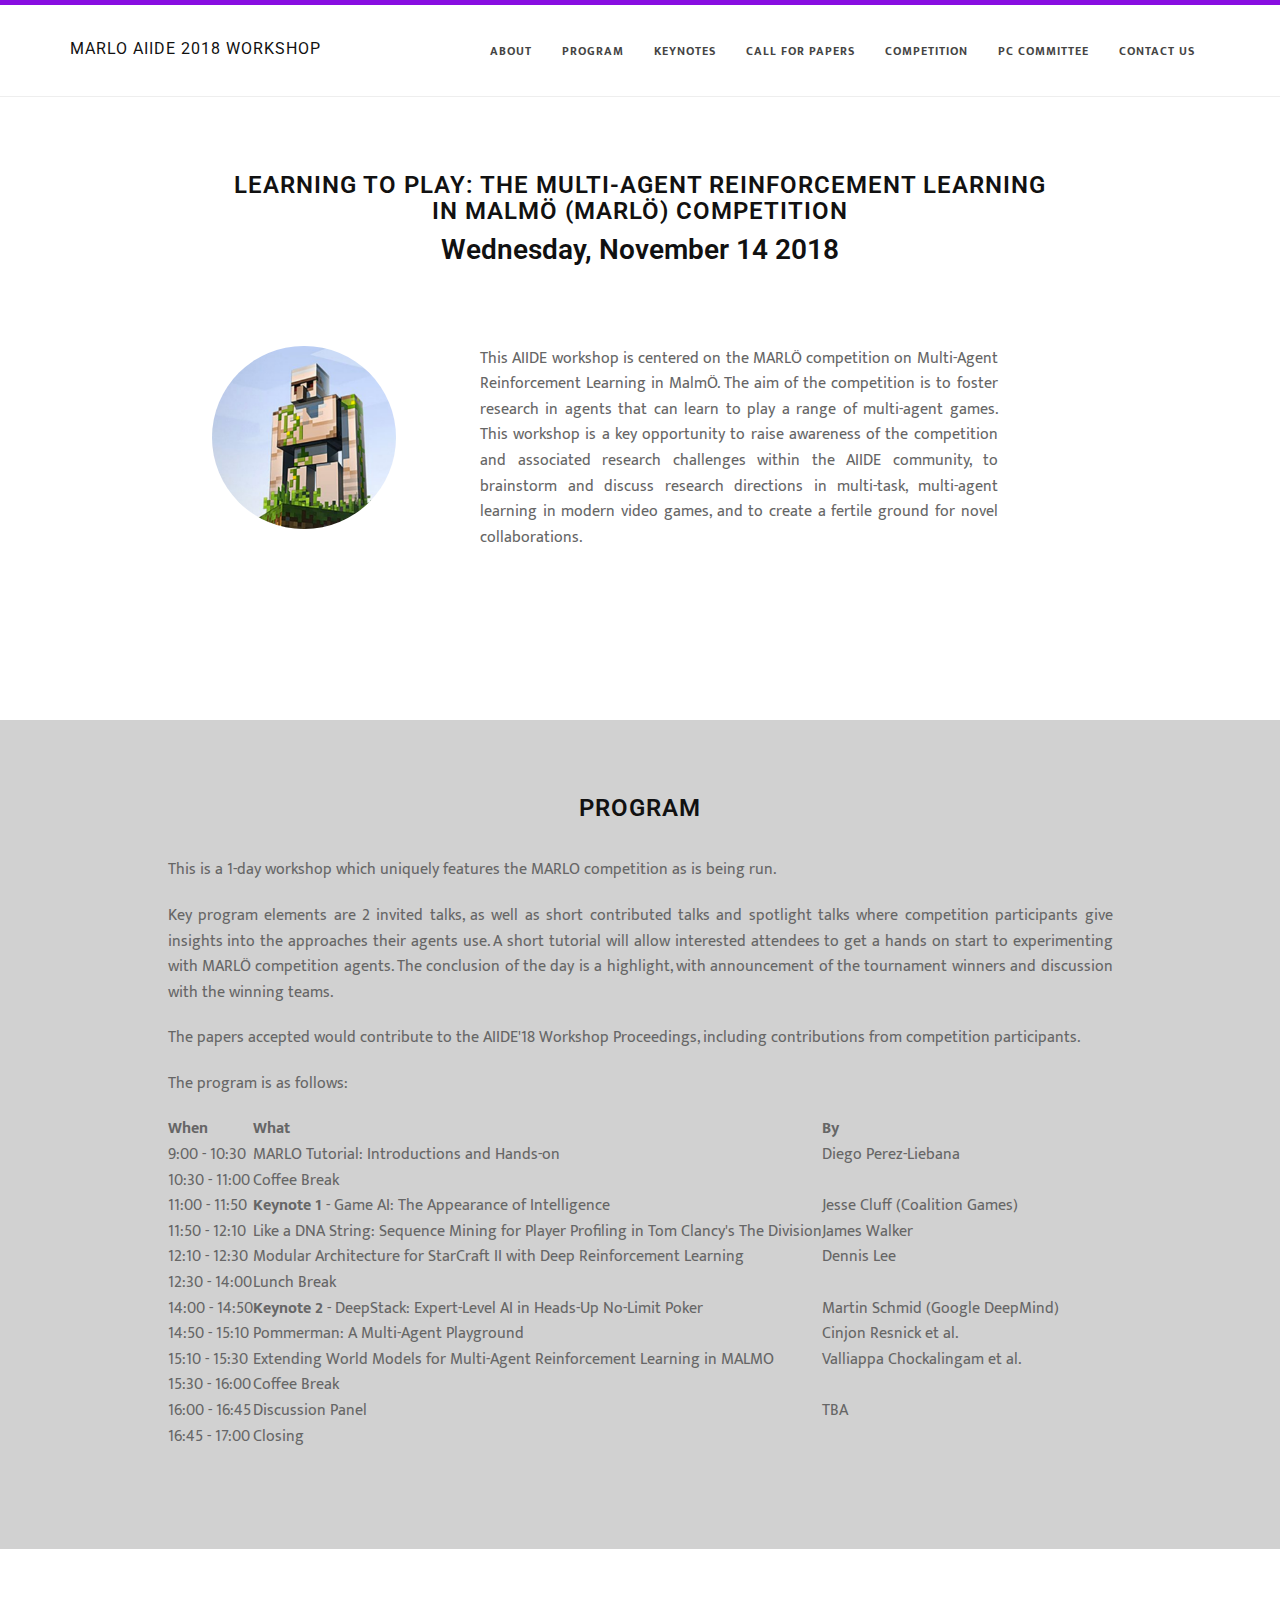
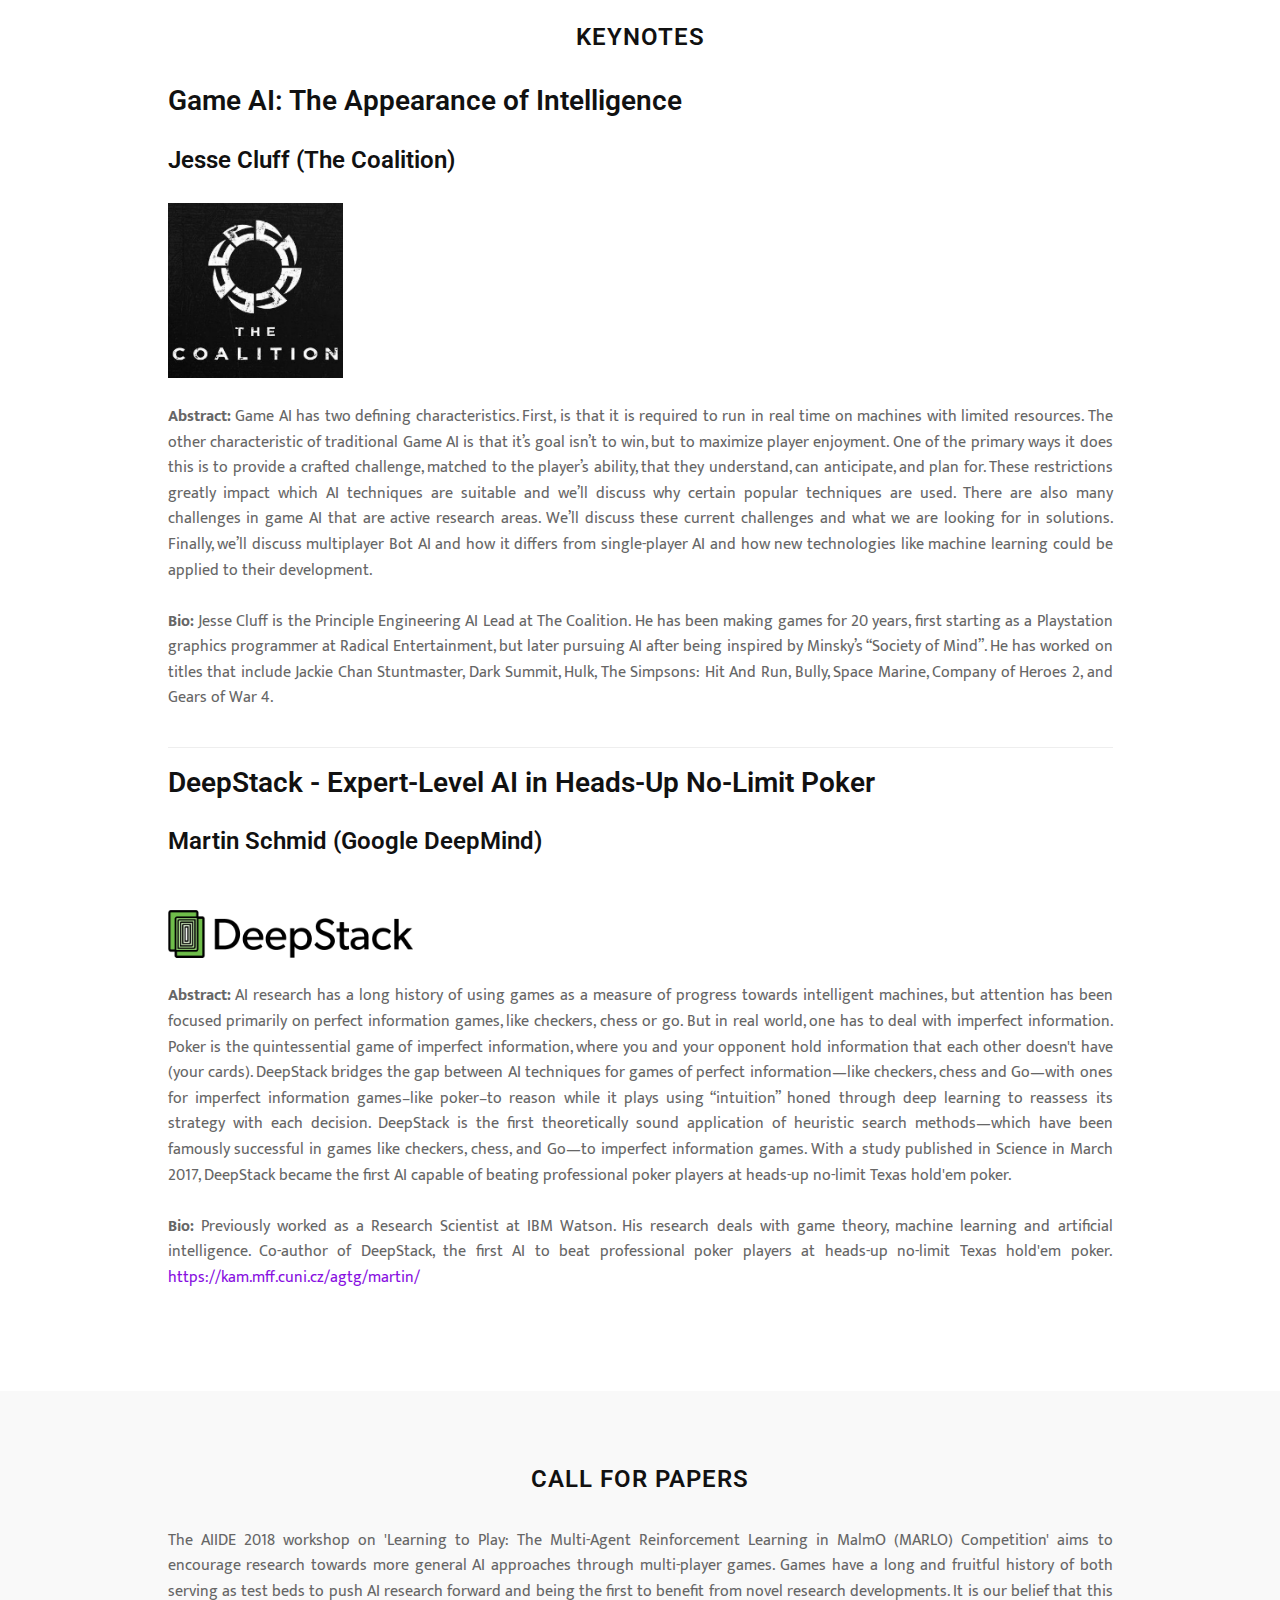
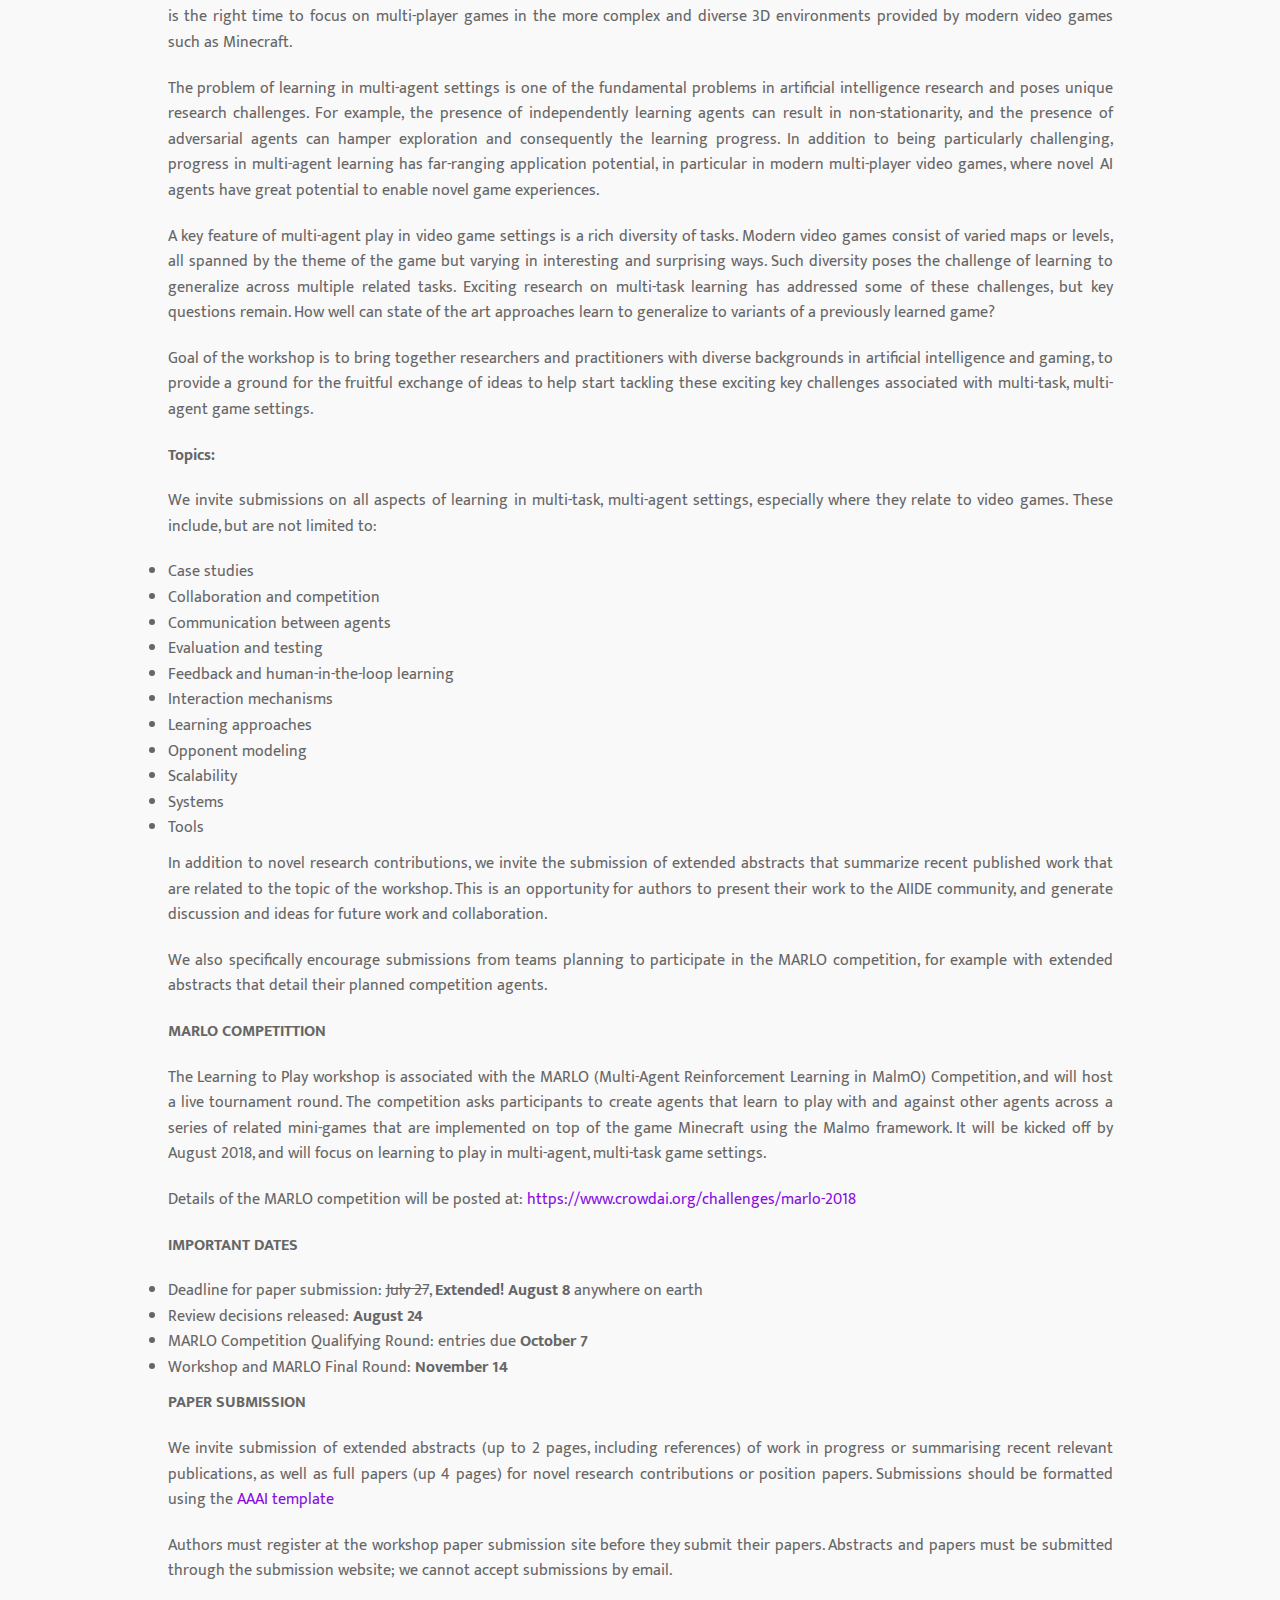
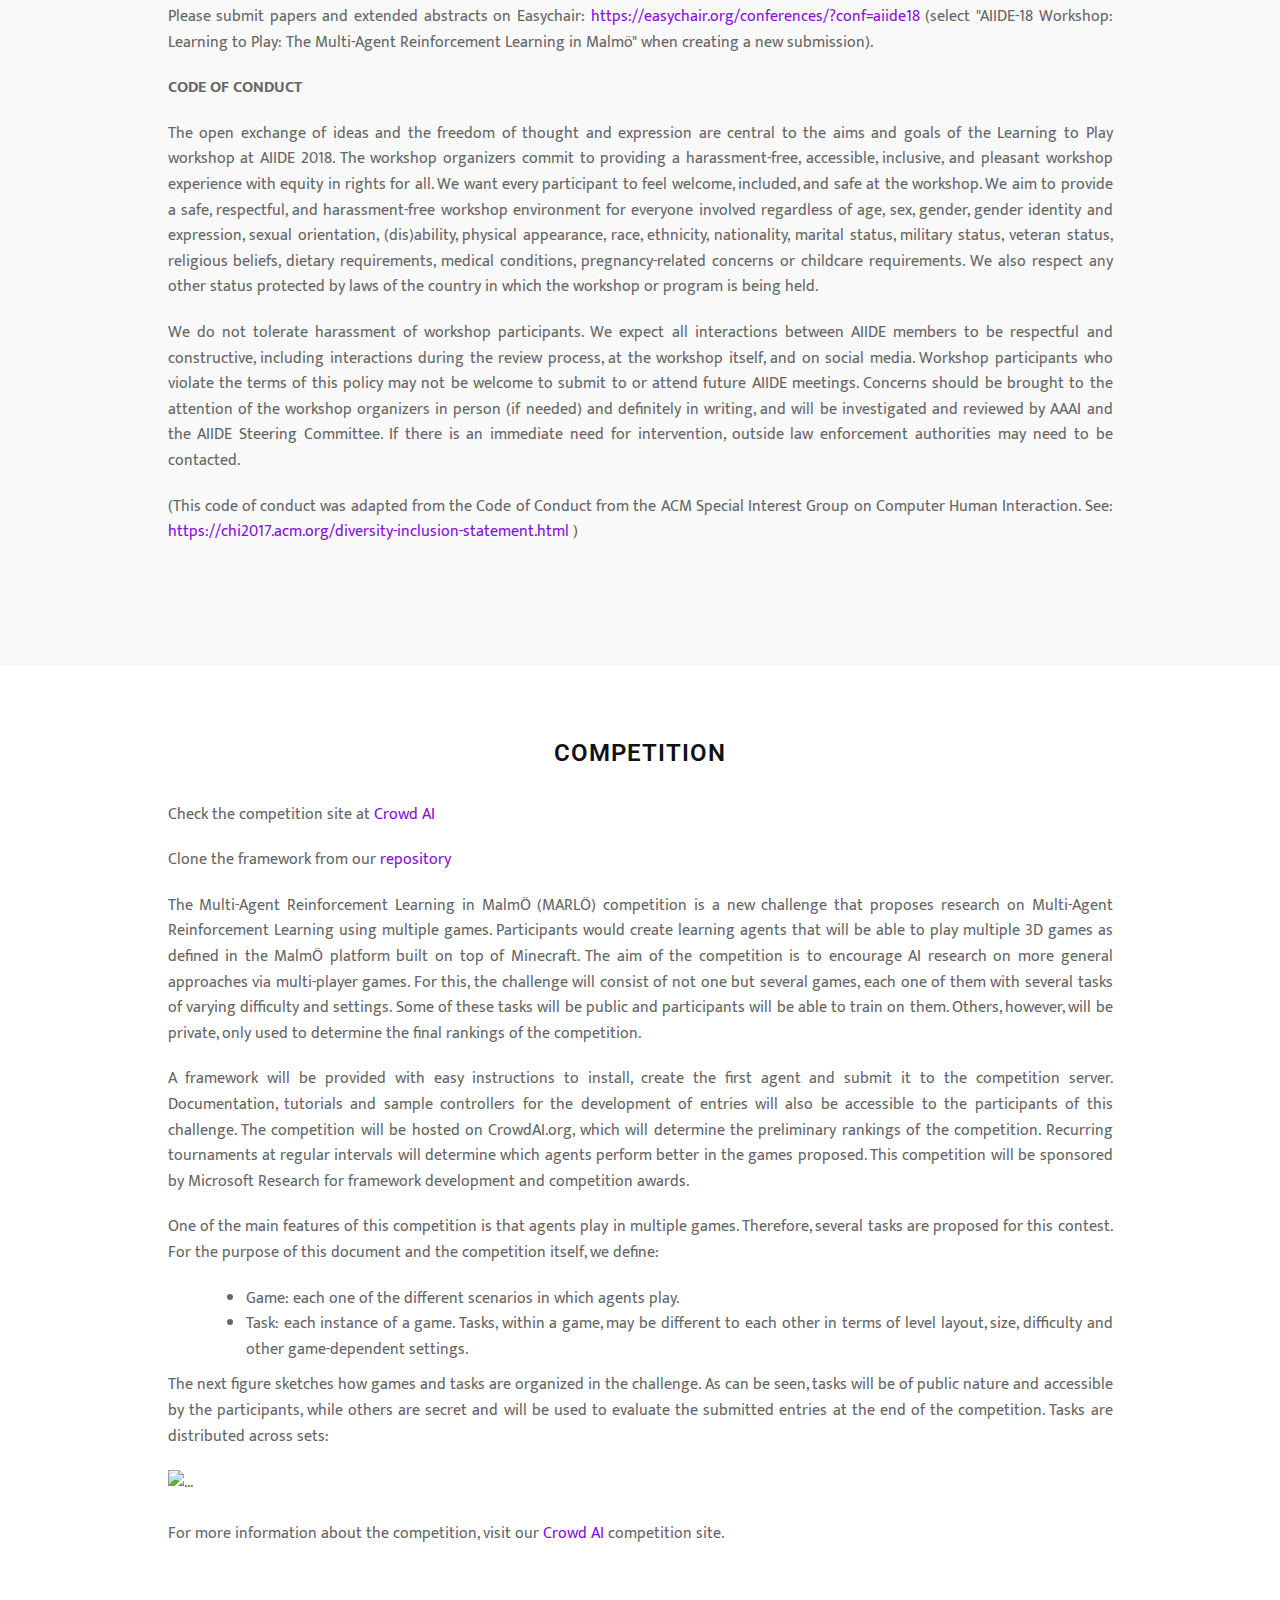
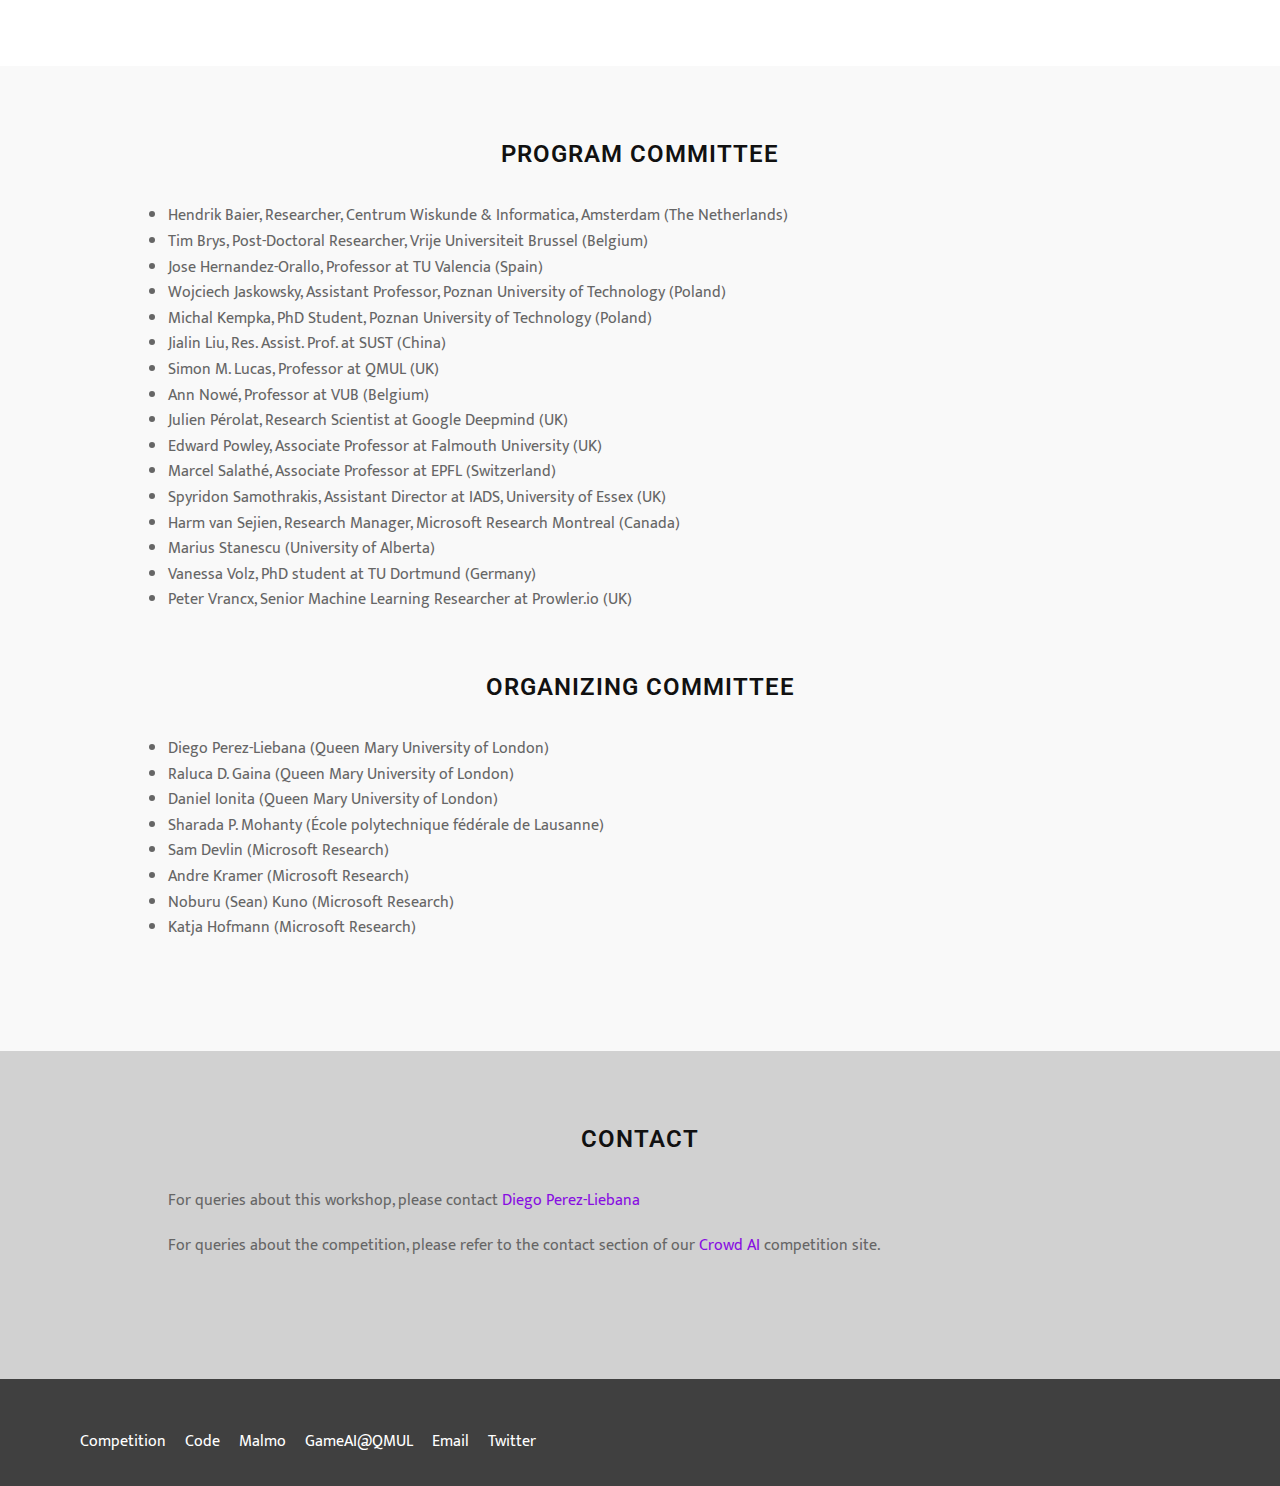
==== commit c2904cc5: "Update index.html" ====
--- a/index.html
+++ b/index.html
@@ -35,7 +35,6 @@
                             <a href="index.html" class="brand">MARLO AIIDE 2018 Workshop</a>
                         </div>
                     </div>
-
 
                     <div class="col-md-9">
 
@@ -79,6 +78,15 @@
                       </div>
                   </div>
           </div>
+          
+          
+          <div class="row">
+                  <div class="col-lg-10 col-lg-offset-1">
+                      <div class="section-heading text-center">
+                          <h4 class="h-bold"> Wednesday, November 14 2018</h2>
+                      </div>
+                  </div>
+          </div>
 
       </div>
 
@@ -92,6 +100,7 @@
                             </div>
                         </div>
                     </div>
+                    
                   <div class="col-lg-8">
                     <div class="col-lg-9">
                         <div class="text-justify">
@@ -128,10 +137,10 @@
                             <h2 class="h-bold">Program</h2>
                         </div><br>
                         <div class="text-justify">
-                            <p> This is a 1-day workshop which concrete program will be announced soon. </p>
-                            <p> A unique feature of the workshop would be that a live competition tournament round will be played out between qualifying teams. Throughout the day, a monitor with matches and live statistics will provide an ongoing peek into the competition as it plays out. </p>
+                            <p> This is a 1-day workshop which uniquely features the MARLO competition as is being run. </p>
                             <p> Key program elements are 2 invited talks, as well as short contributed talks and spotlight talks where competition participants give insights into the approaches their agents use. A short tutorial will allow interested attendees to get a hands on start to experimenting with MARL&Ouml; competition agents. The conclusion of the day is a highlight, with announcement of the tournament winners and discussion with the winning teams.</p>
                             <p> The papers accepted would contribute to the AIIDE'18 Workshop Proceedings, including contributions from competition participants.</p>
+                            <p> The program is as follows: </p>
                         </div>
                     </div>
                 </div>
@@ -197,7 +206,7 @@
                       <tr>
                         <td class="tg-y698">16:00 - 16:45</td>
                         <td class="tg-y698">Discussion Panel</td>
-                        <td class="tg-y698"></td>
+                        <td class="tg-y698">TBA</td>
                       </tr>
                       <tr>
                         <td class="tg-i81m">16:45 - 17:00</td>
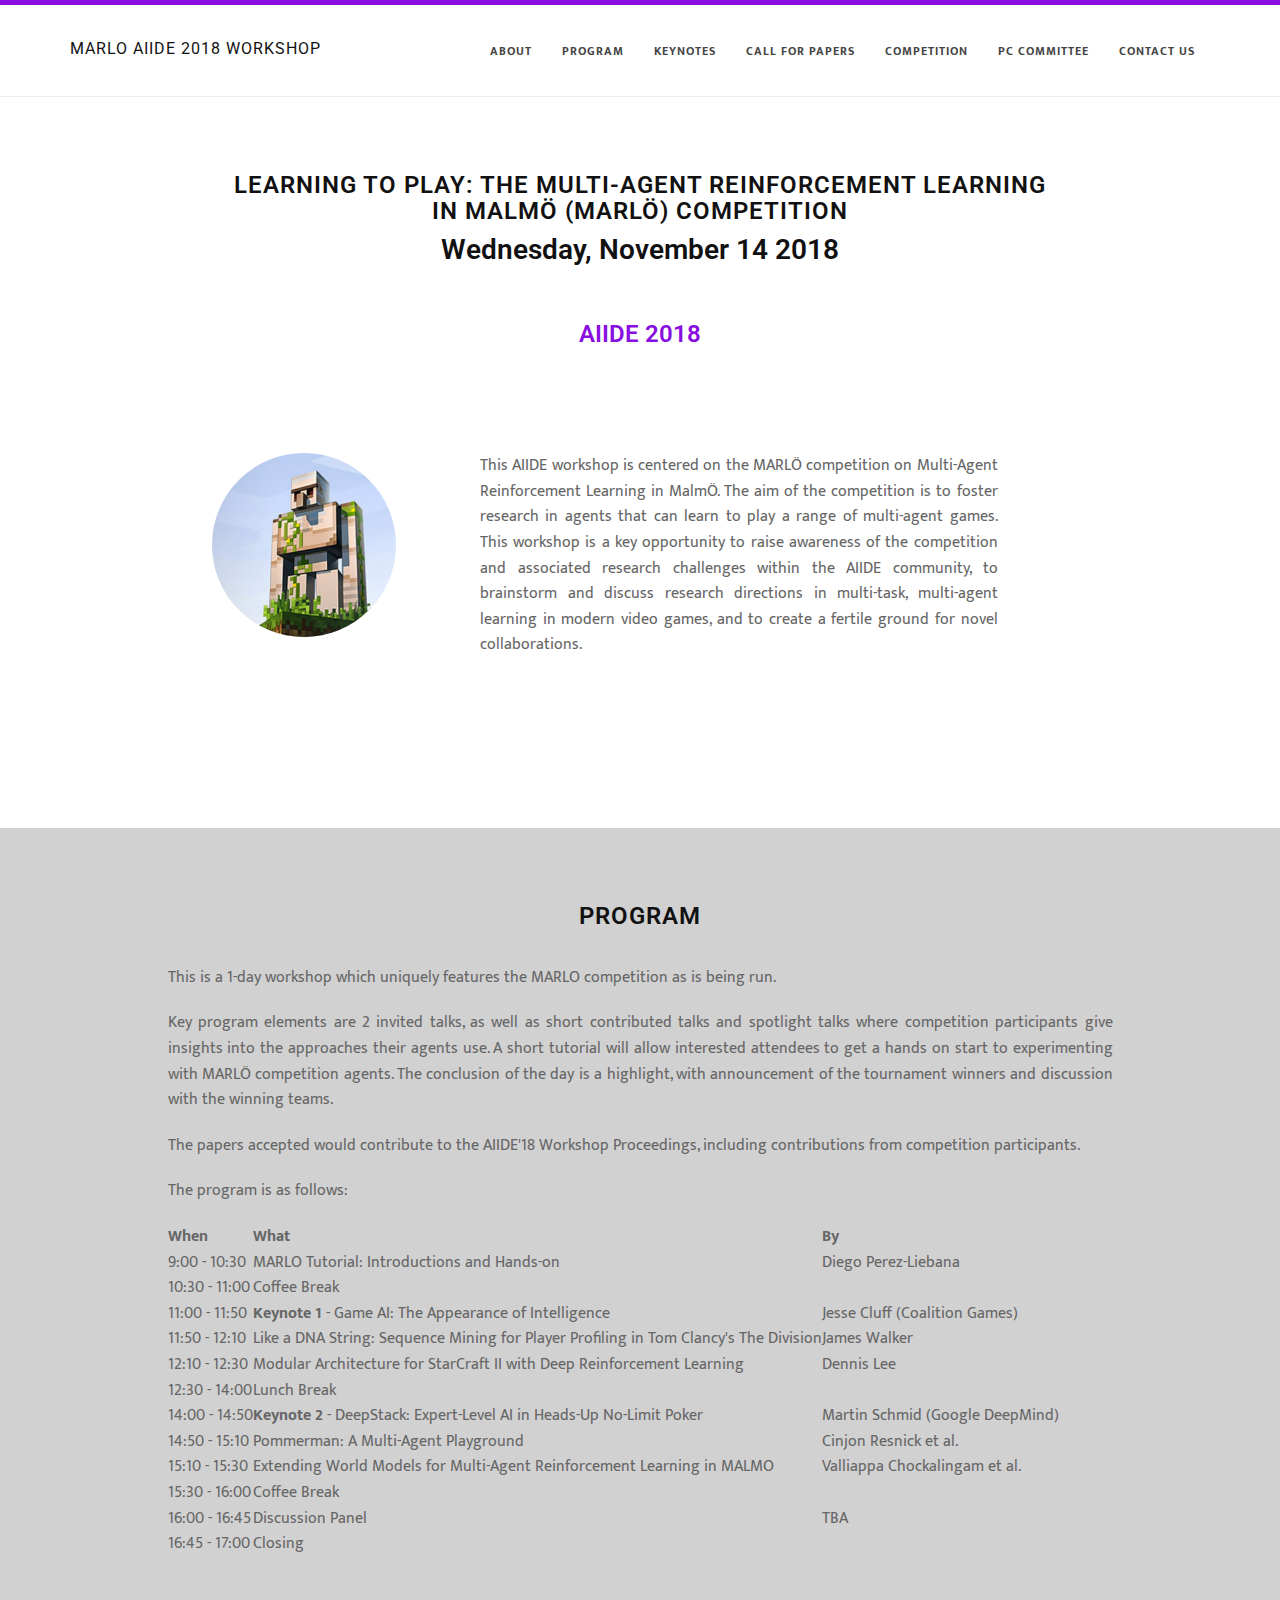
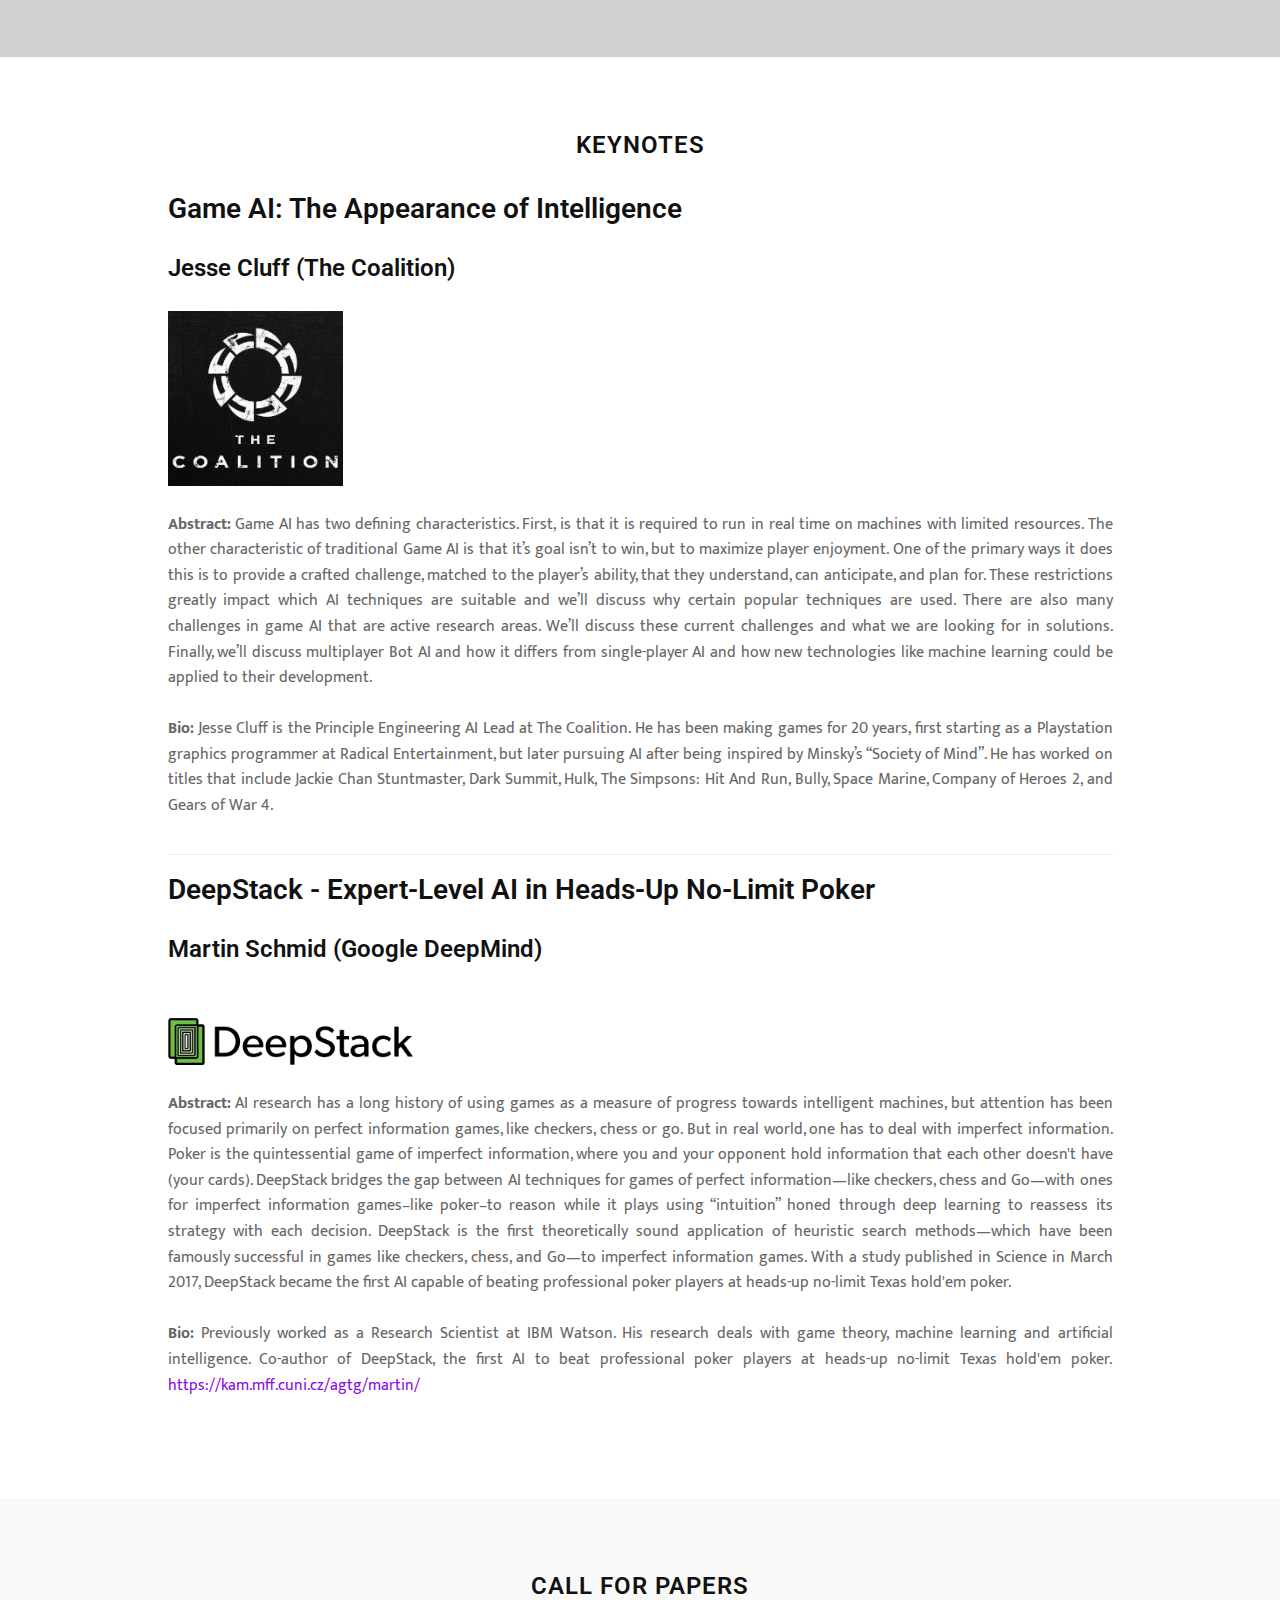
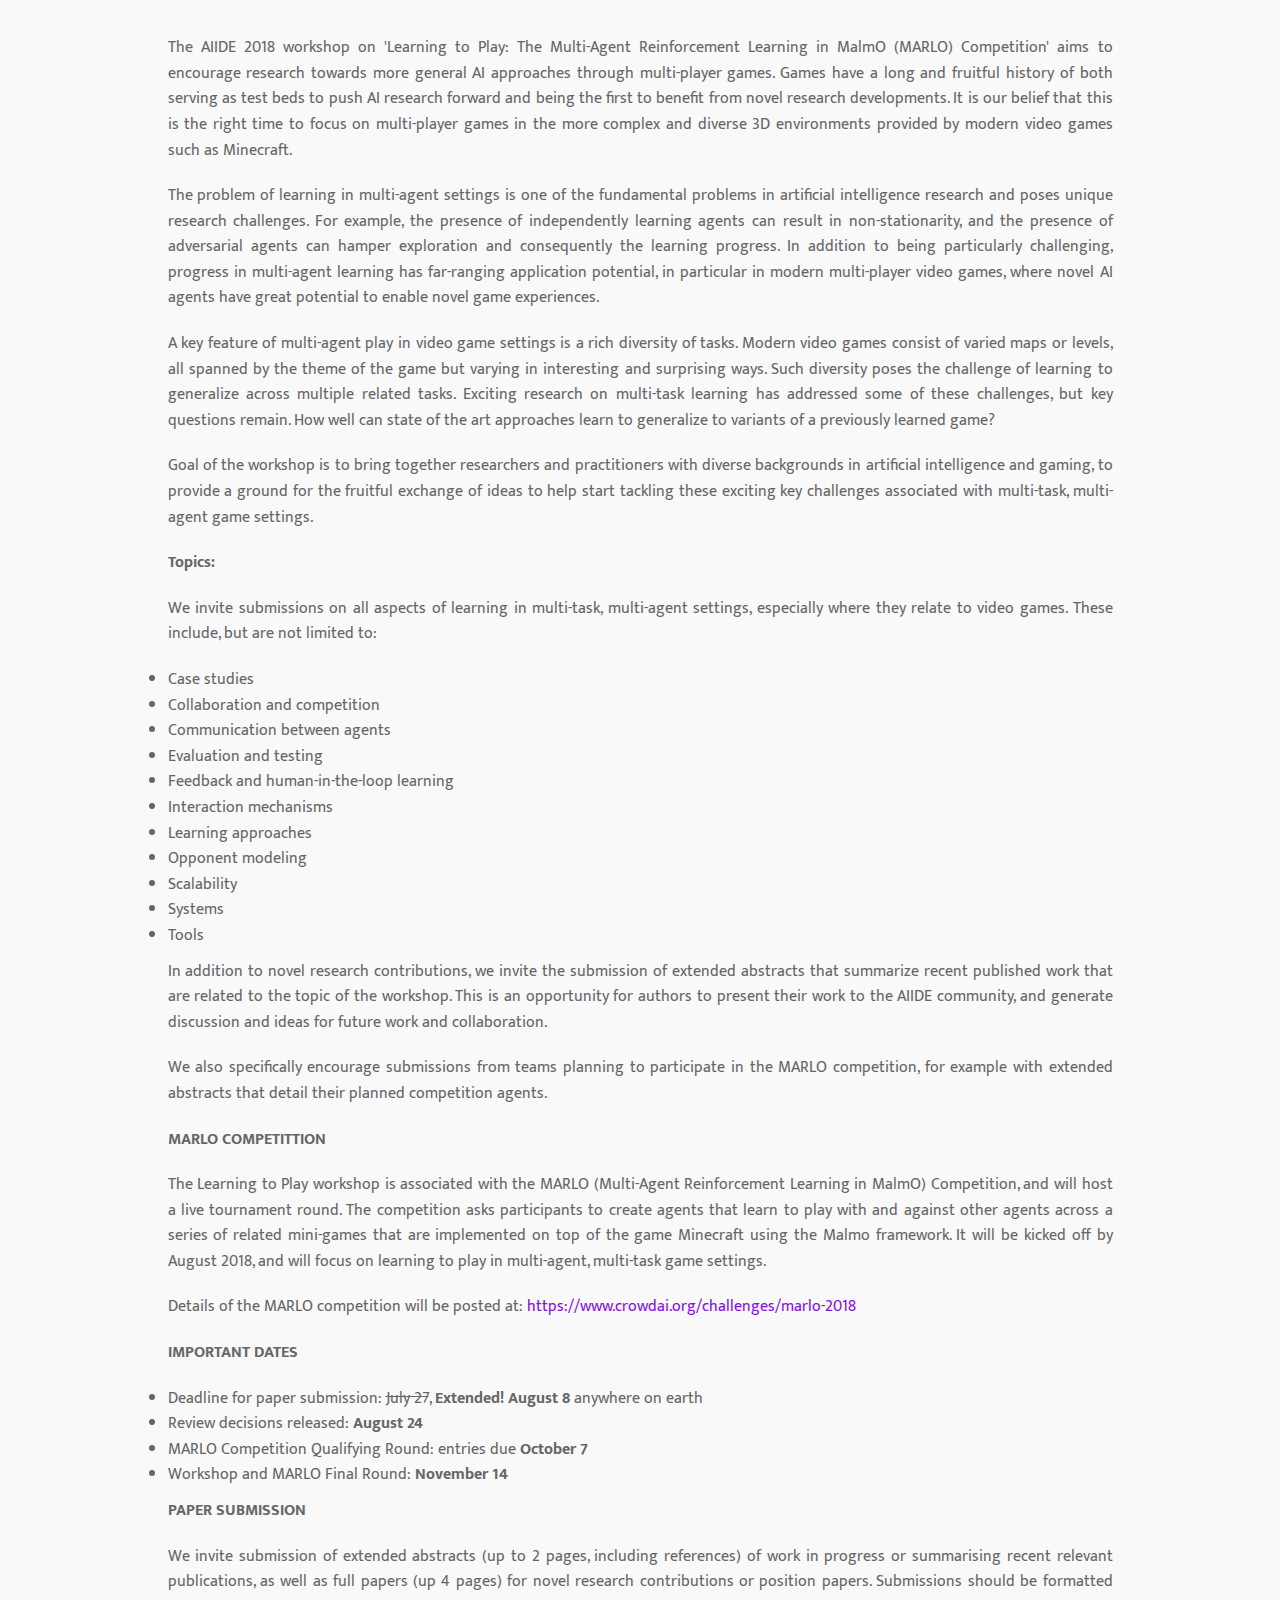
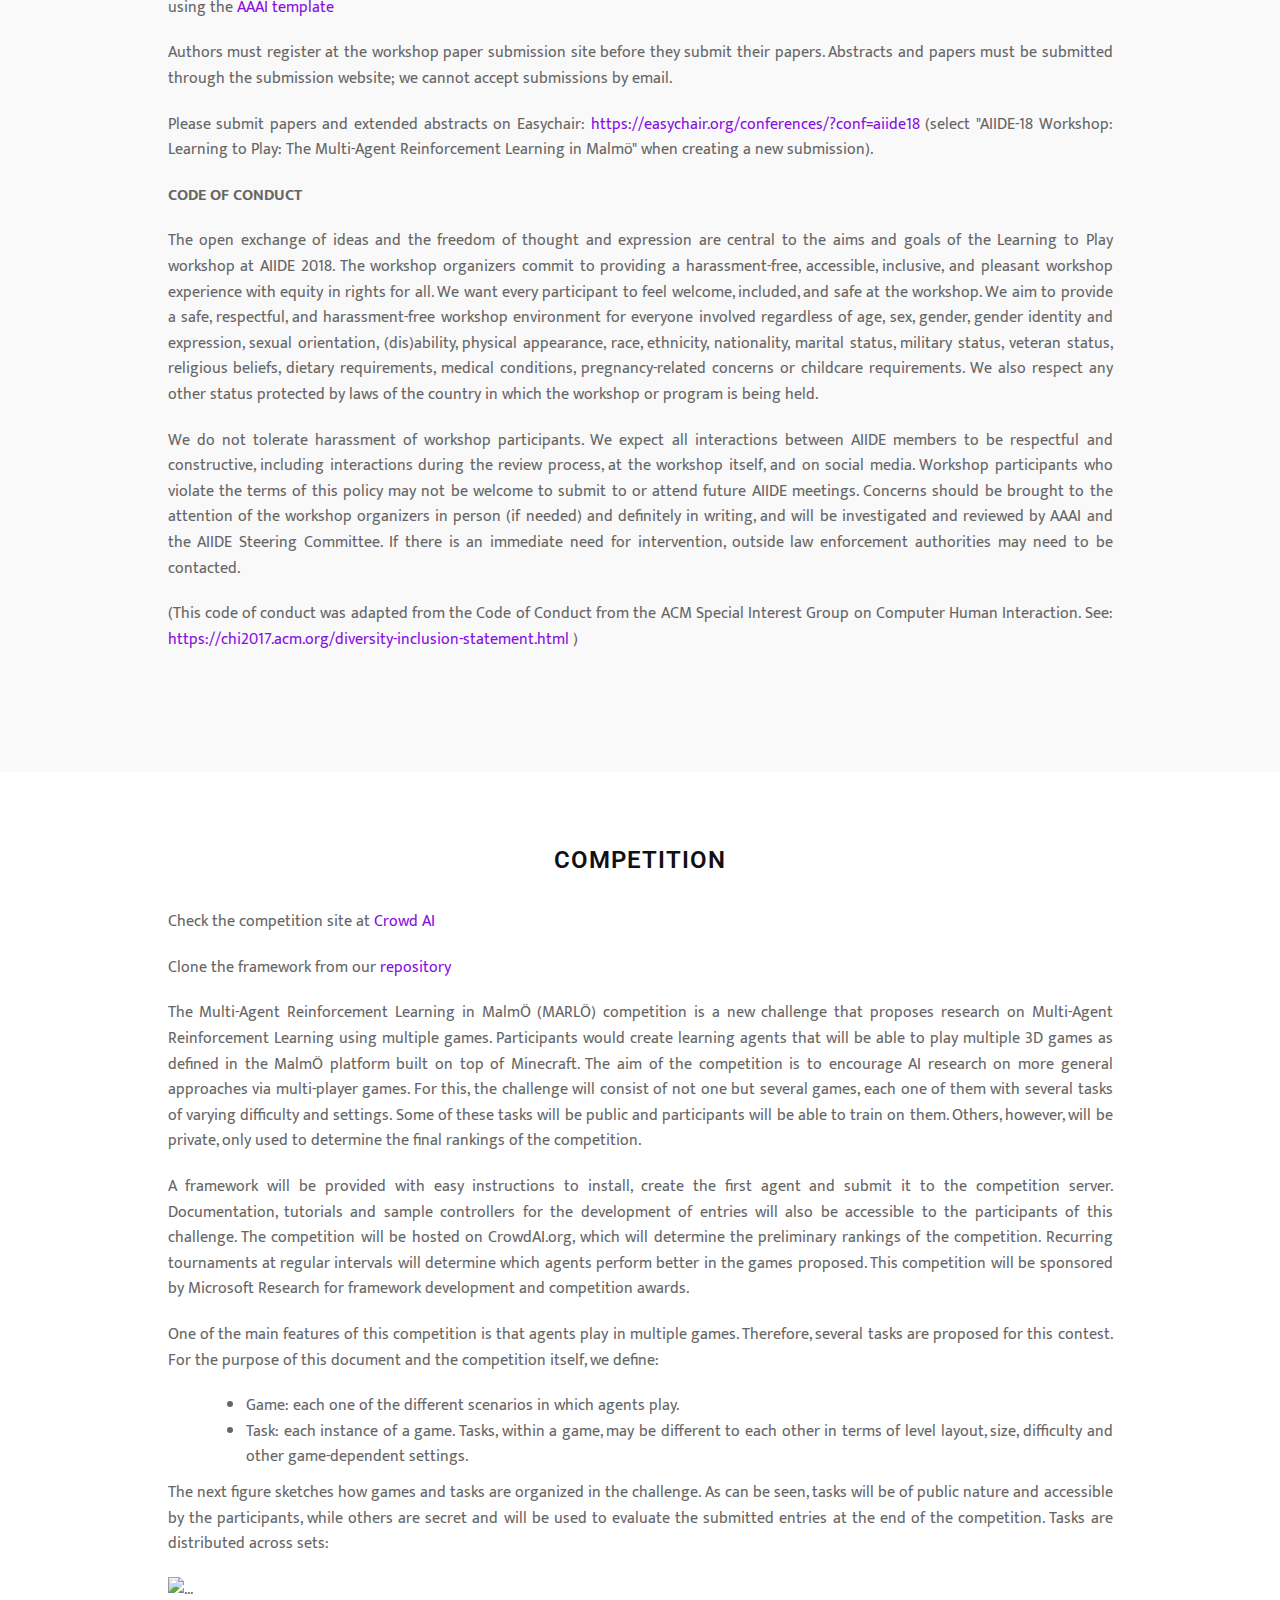
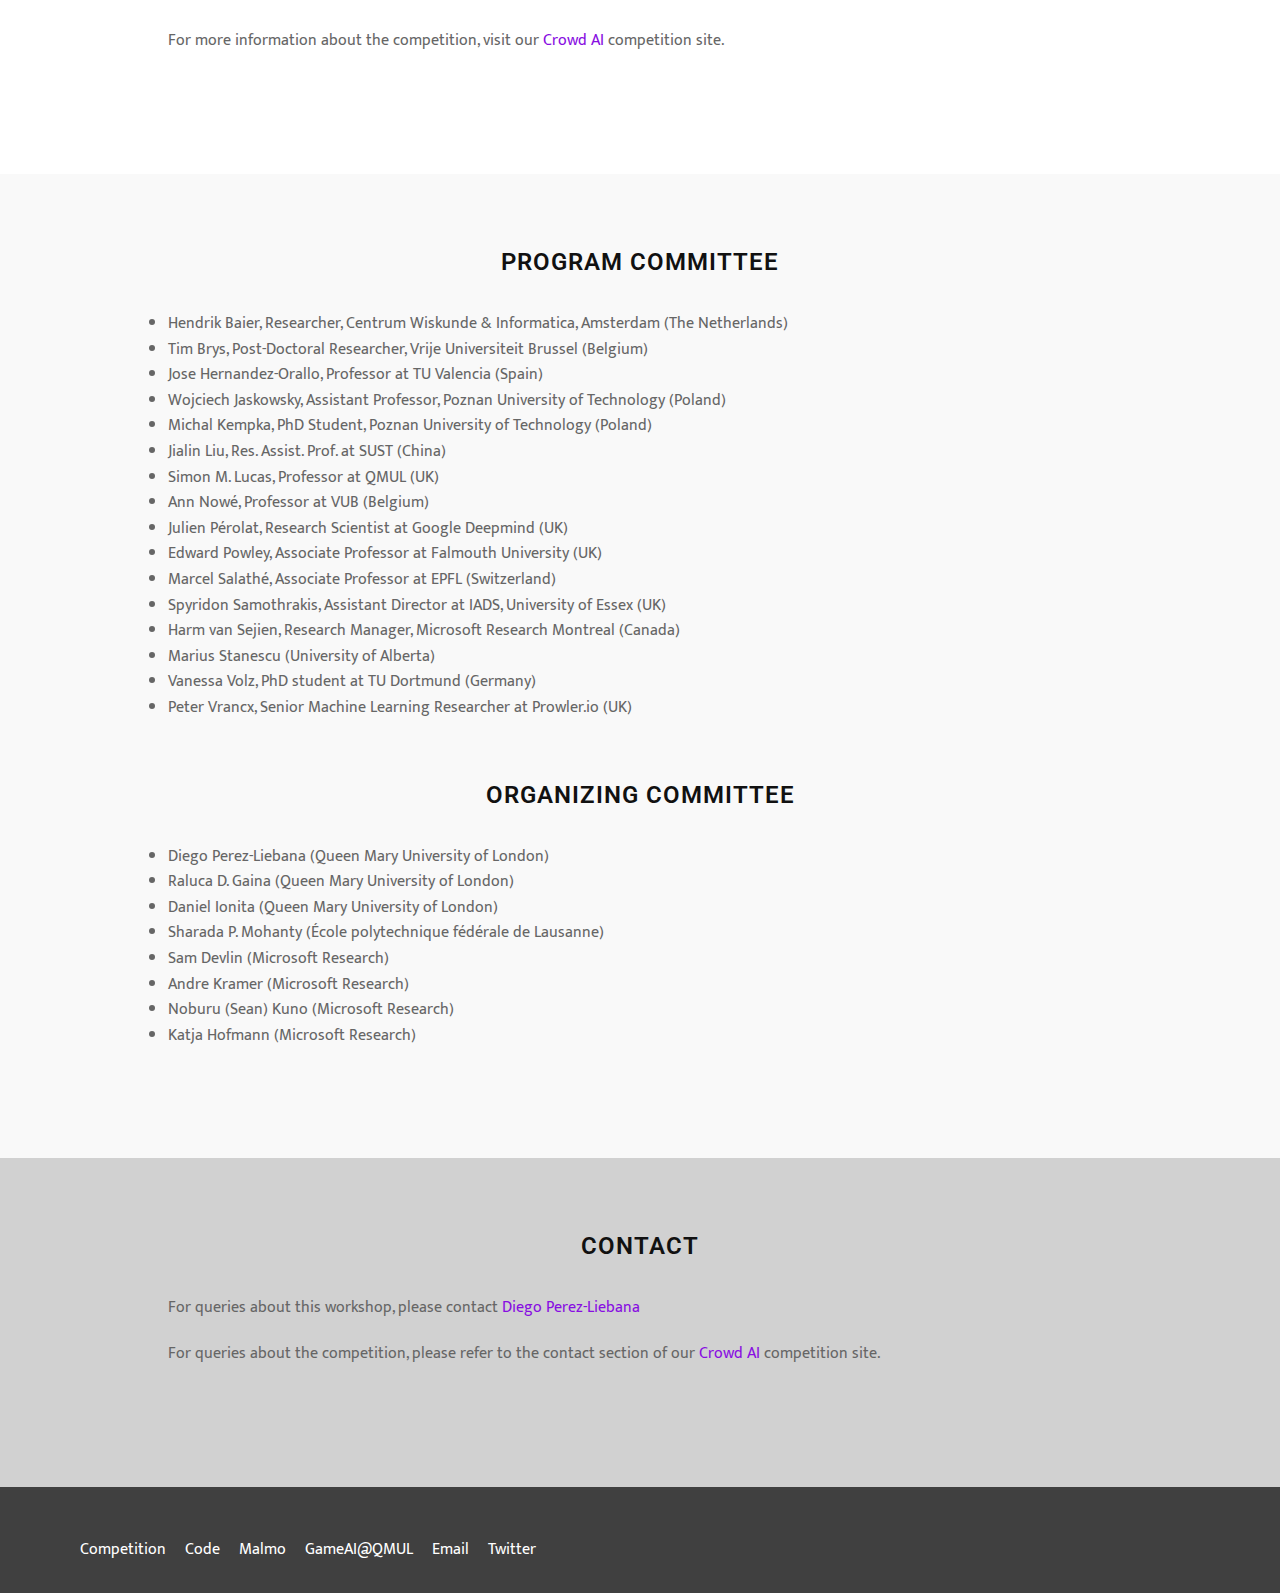
==== commit 8391c48b: "Update index.html" ====
--- a/index.html
+++ b/index.html
@@ -83,7 +83,8 @@
           <div class="row">
                   <div class="col-lg-10 col-lg-offset-1">
                       <div class="section-heading text-center">
-                          <h4 class="h-bold"> Wednesday, November 14 2018</h2>
+                          <h4 class="h-bold"> Wednesday, November 14 2018</h4><br>
+                          <h5 class="h-bold"> <a href="https://sites.google.com/ncsu.edu/aiide-2018/">AIIDE 2018</a></h5><br>
                       </div>
                   </div>
           </div>
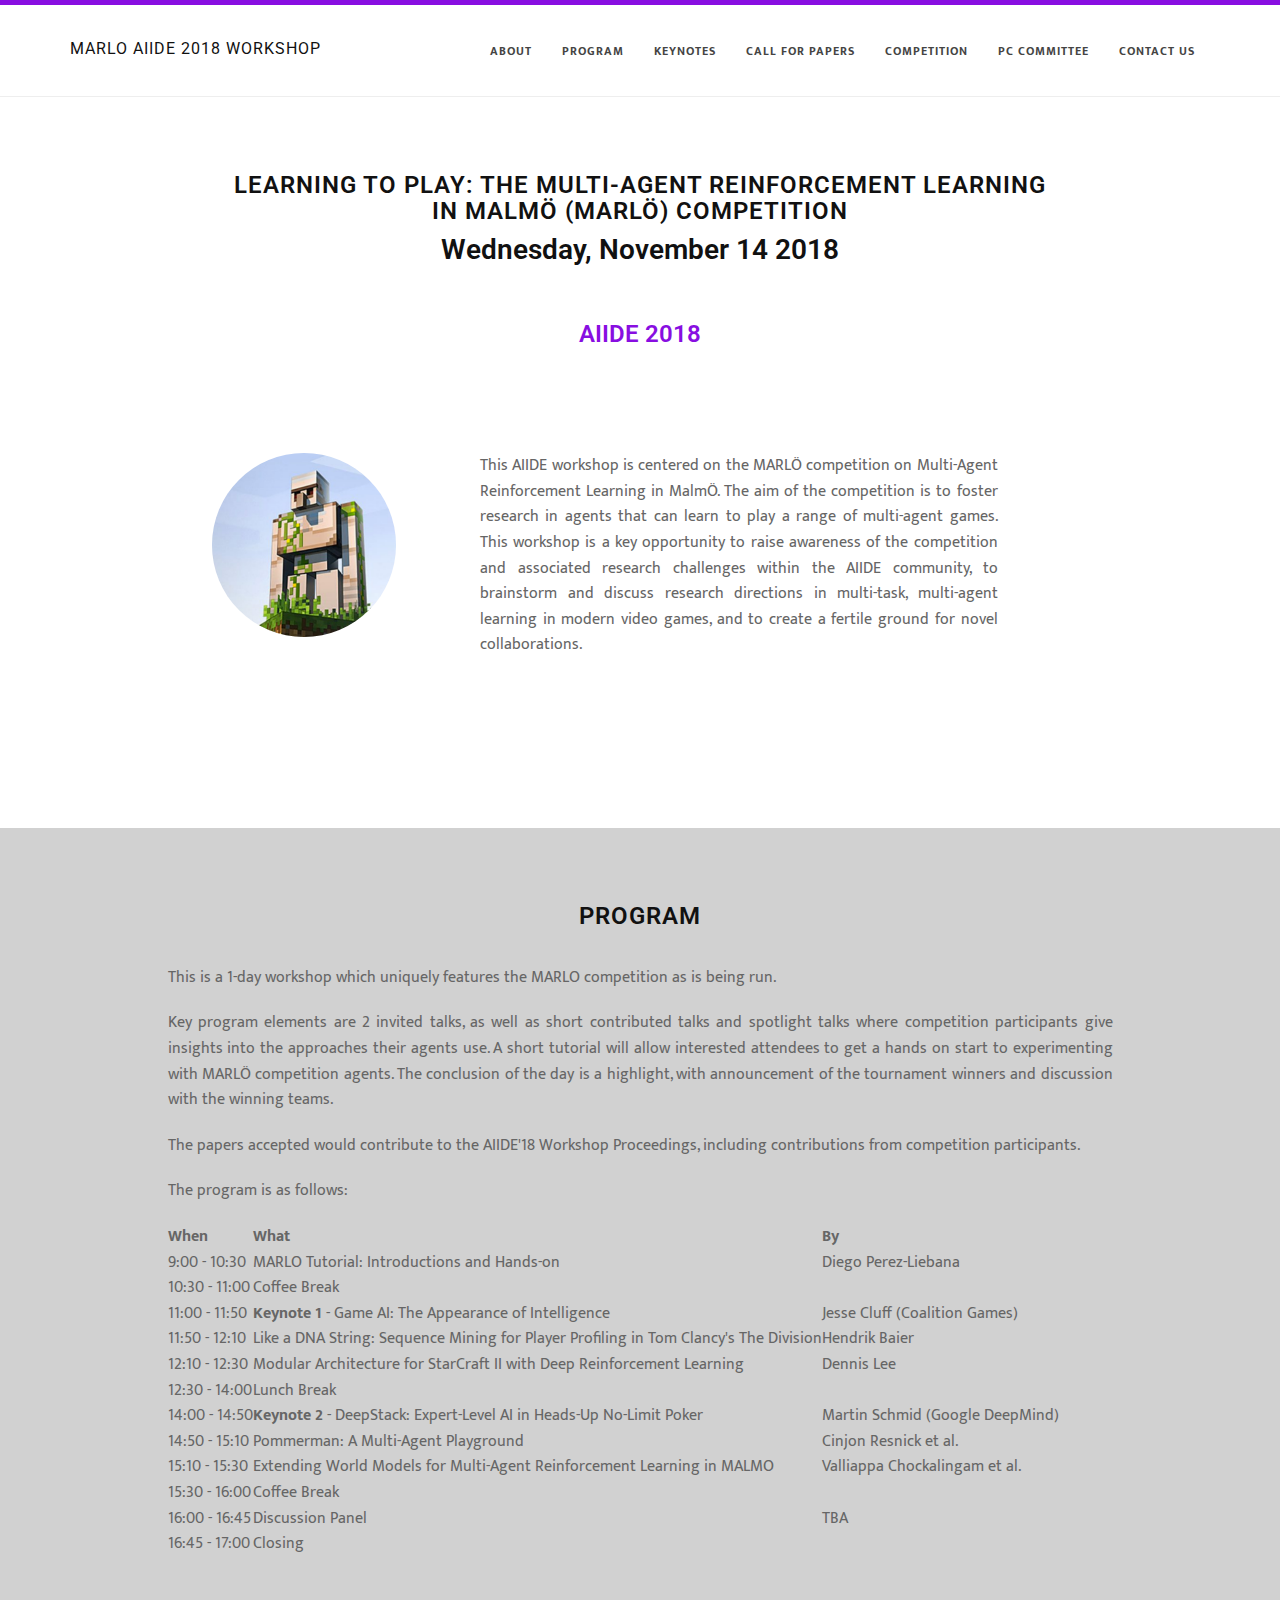
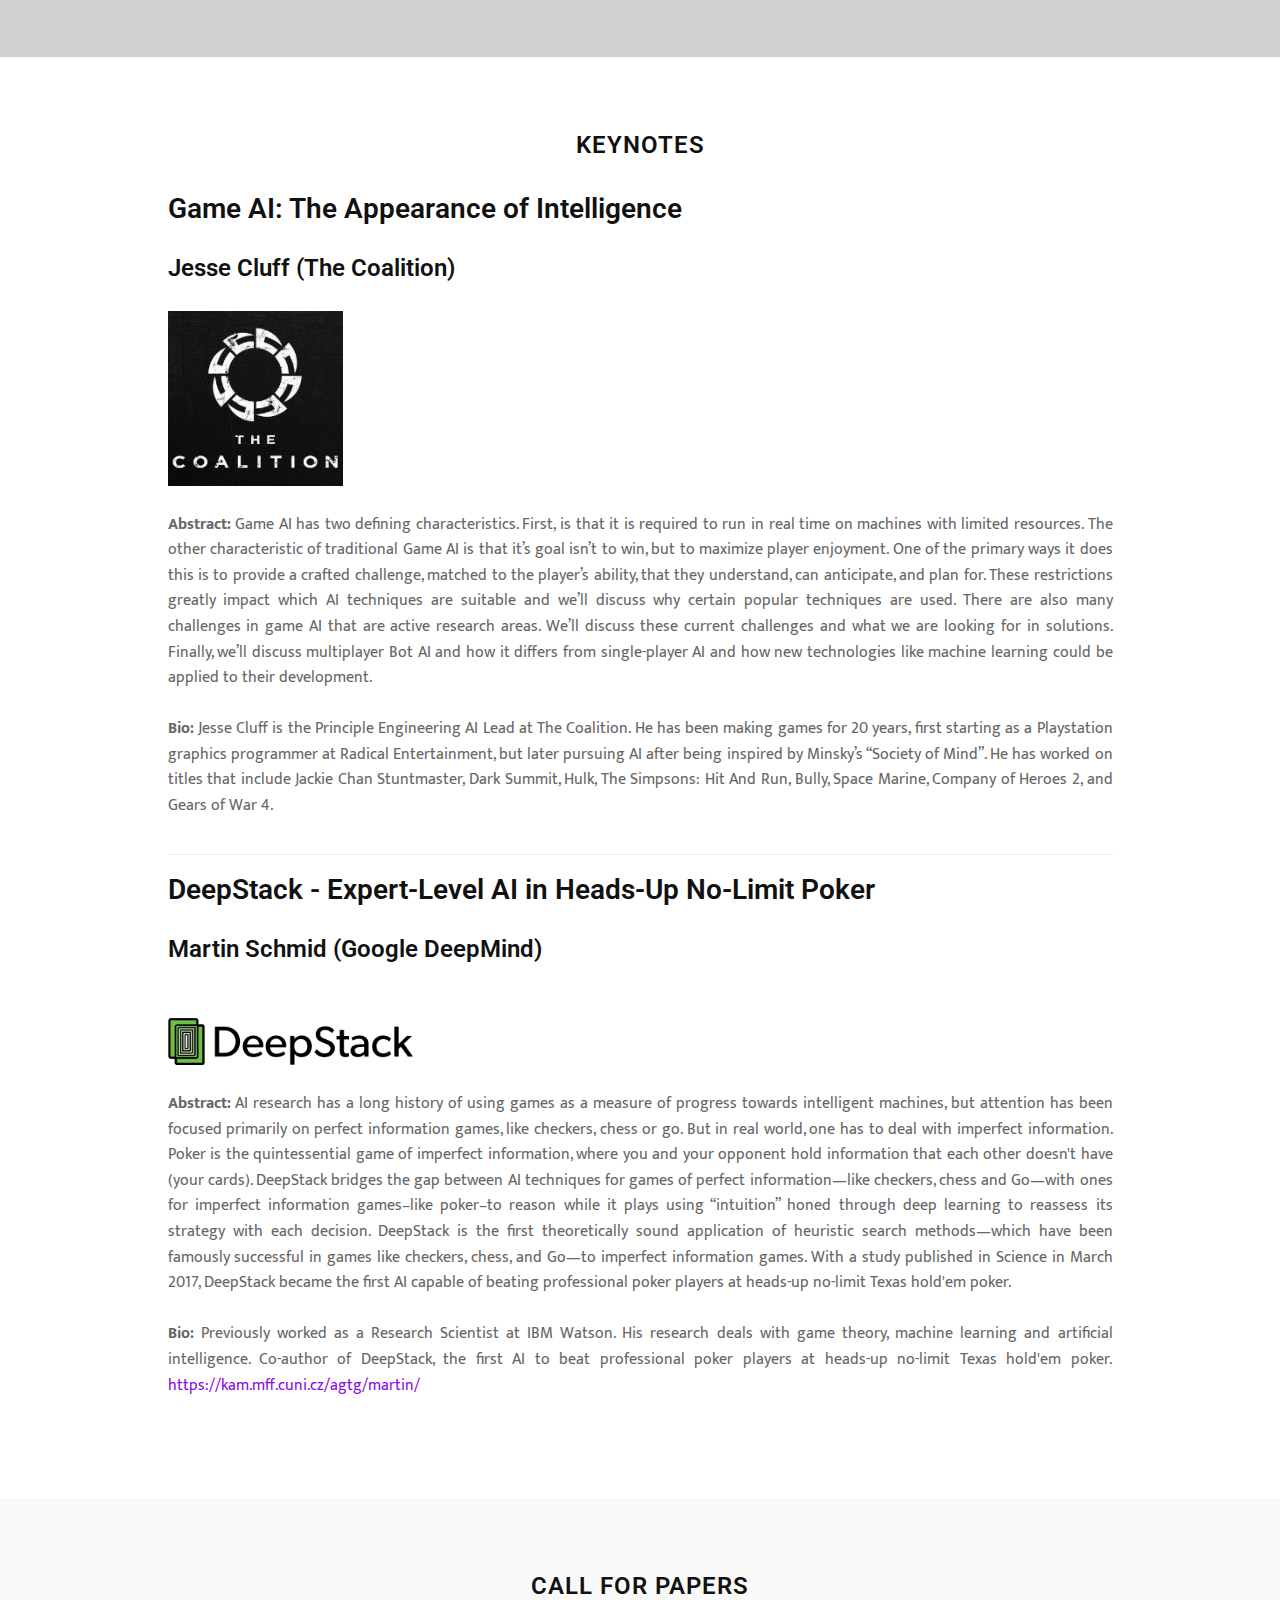
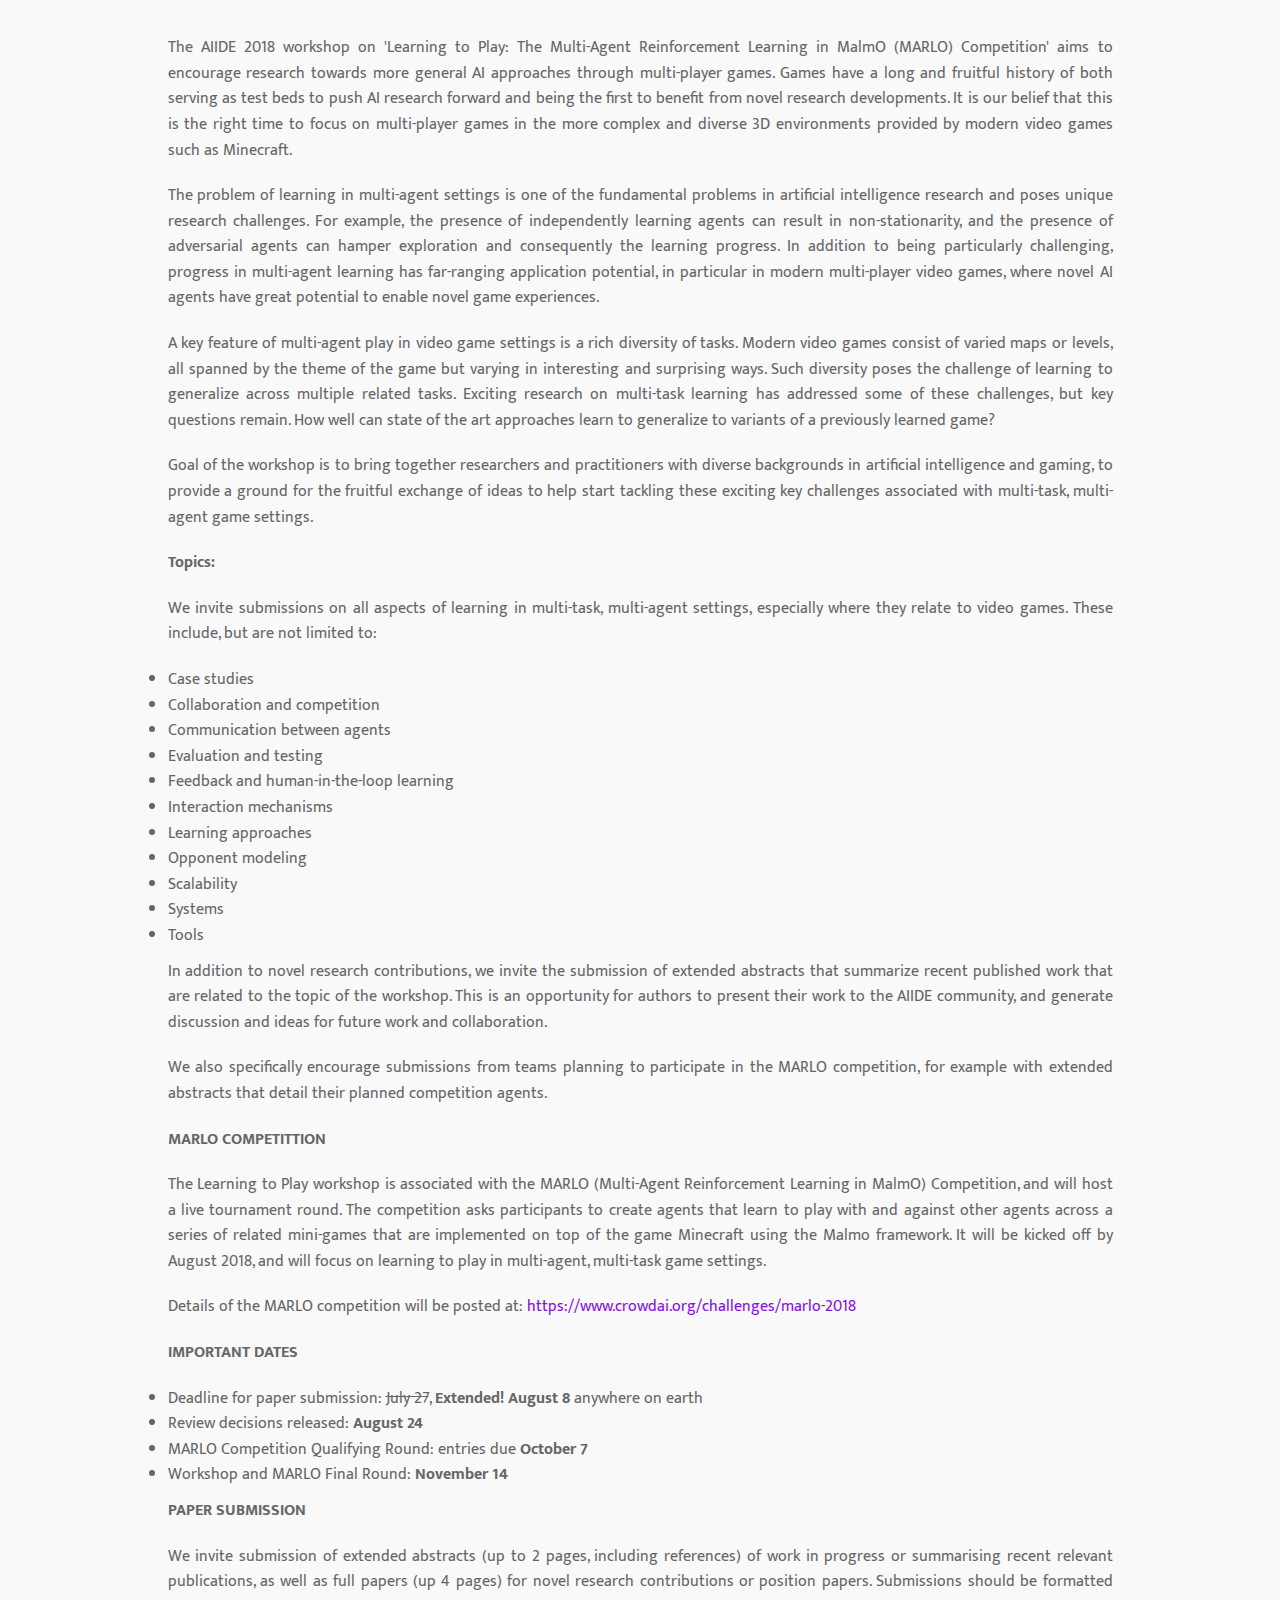
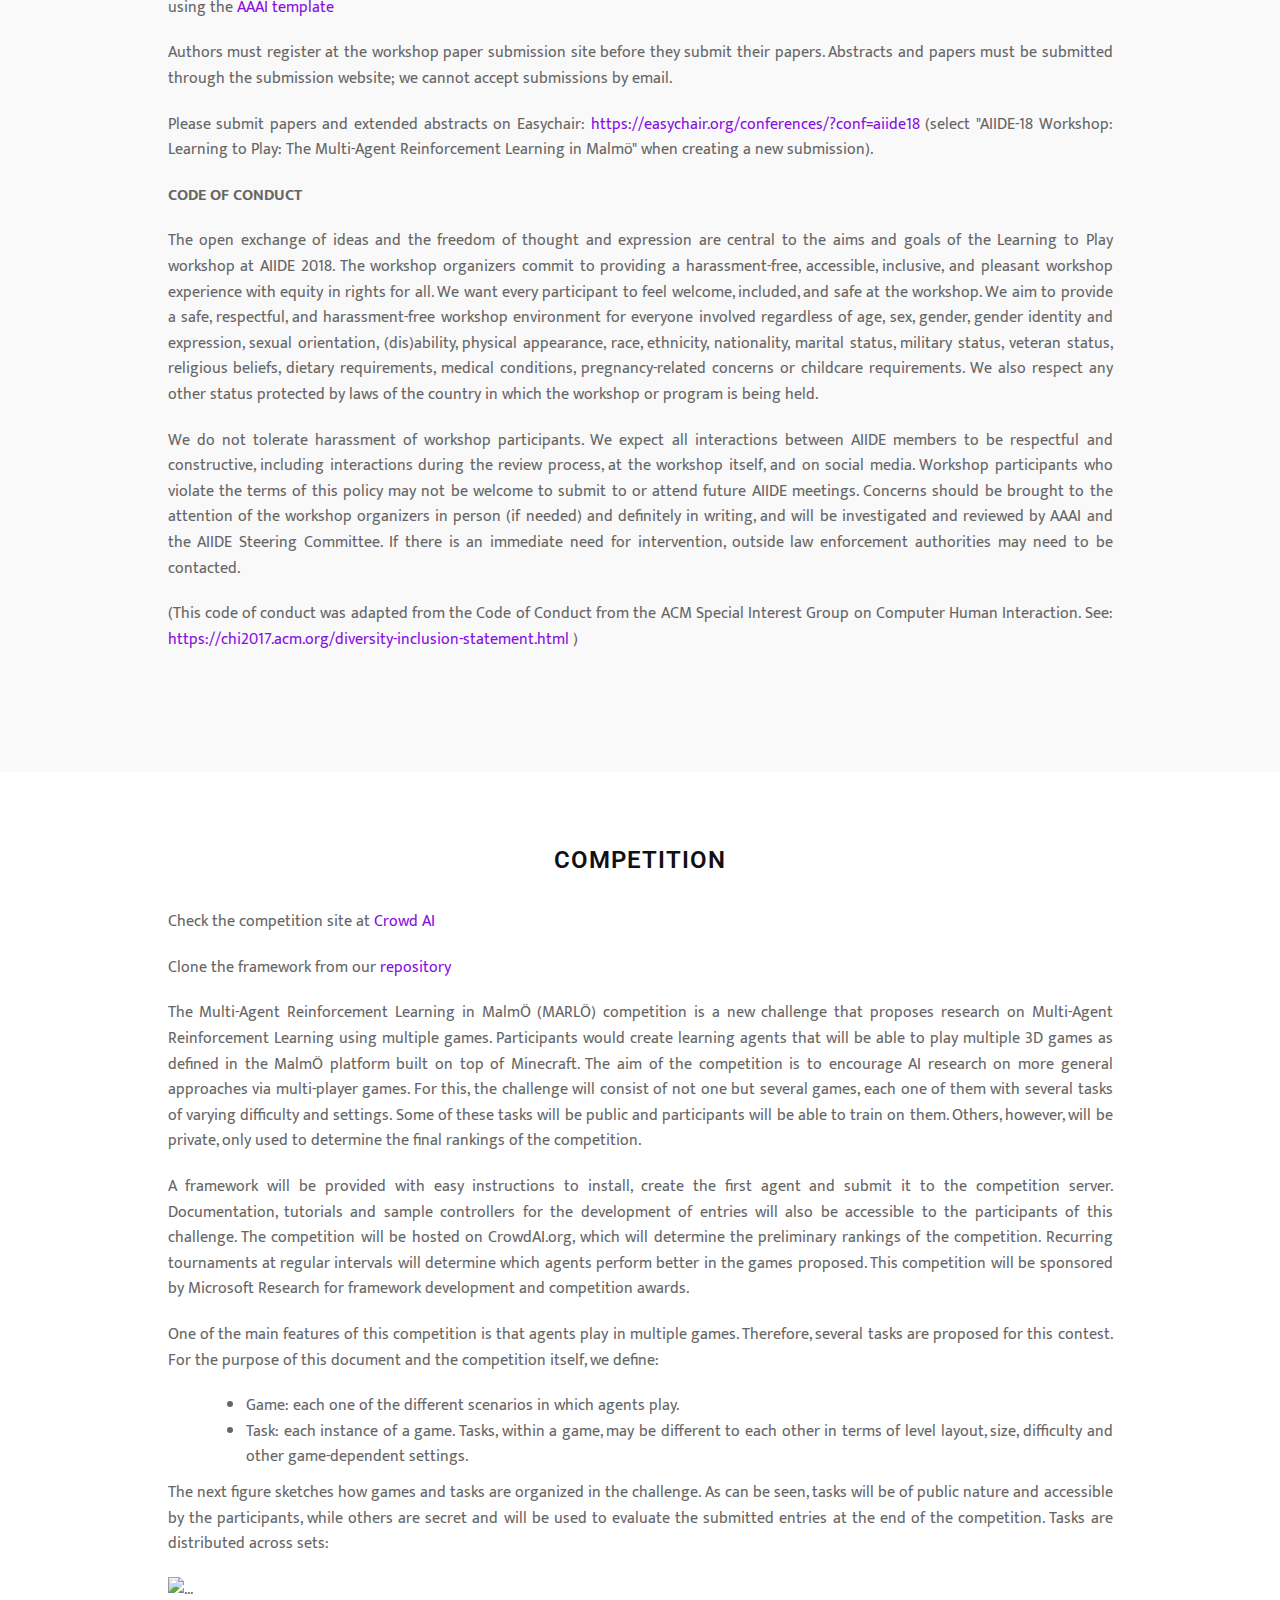
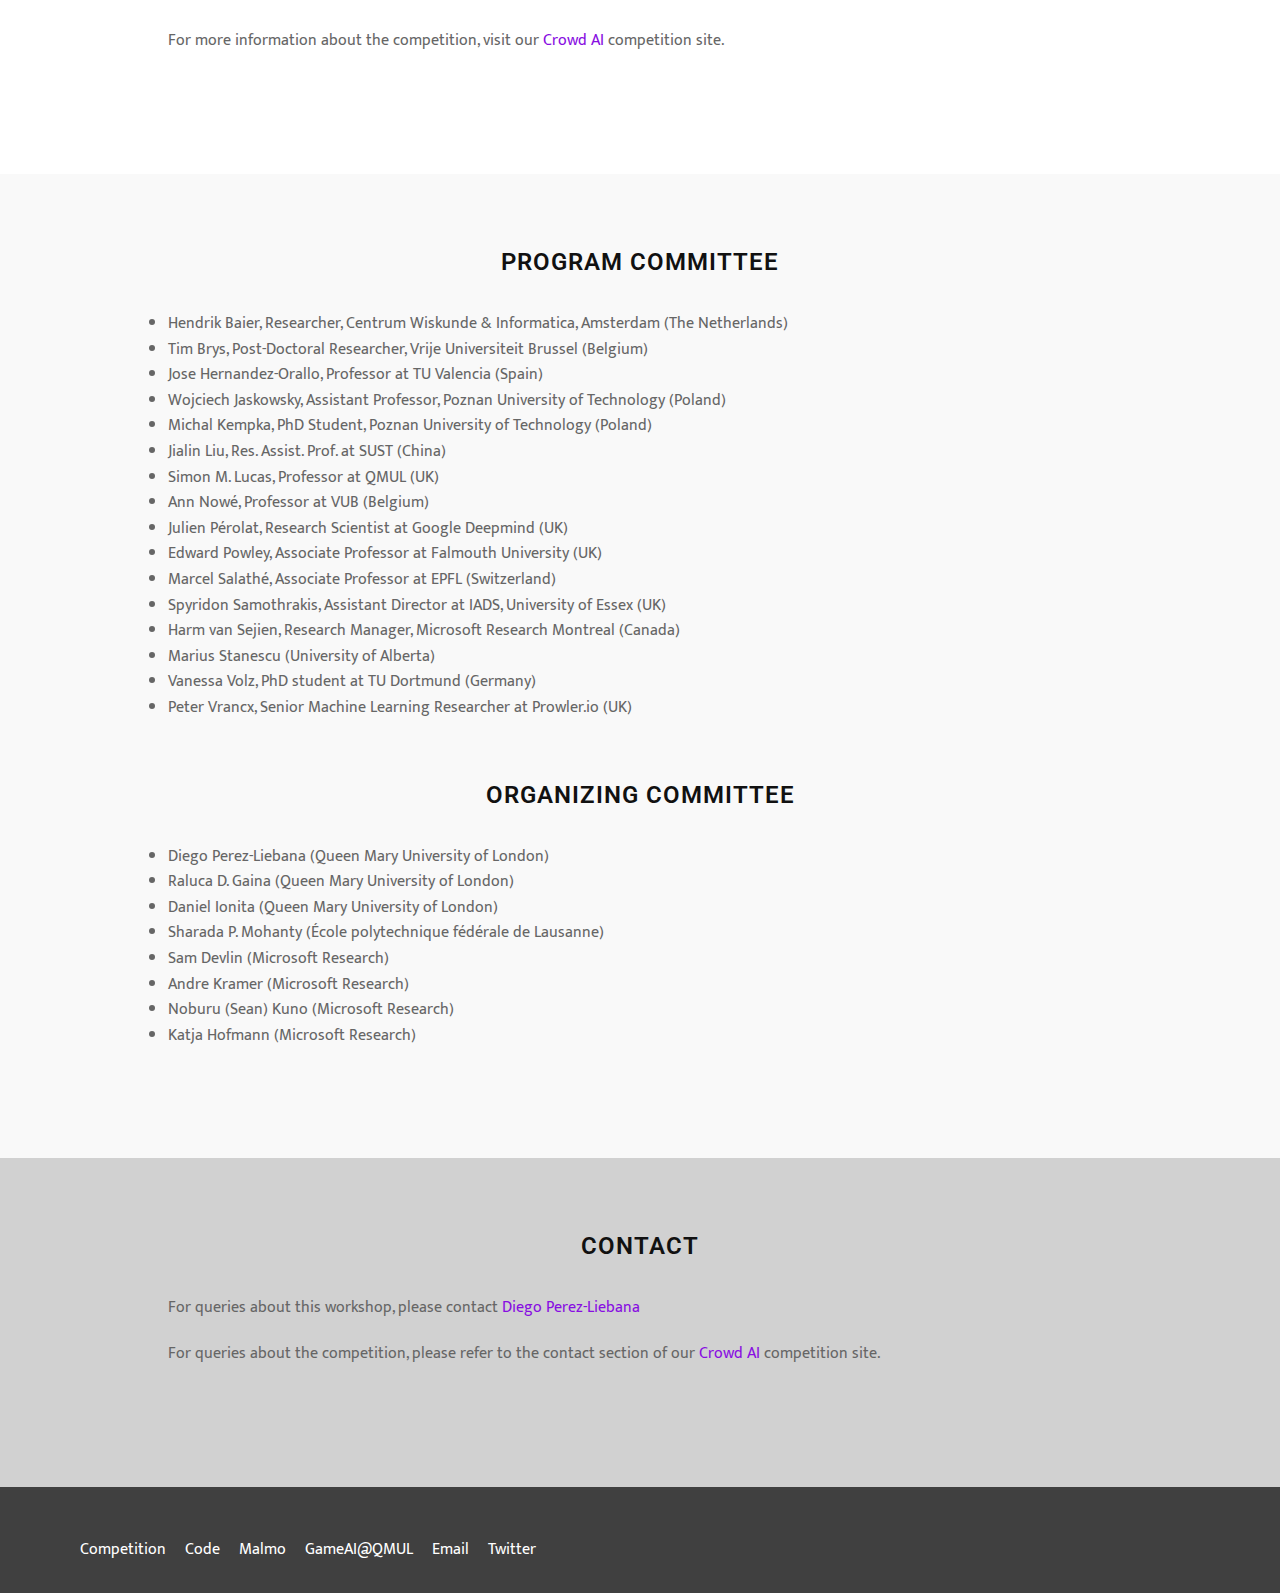
==== commit 49871267: "Update index.html" ====
--- a/index.html
+++ b/index.html
@@ -172,7 +172,7 @@
                       <tr>
                         <td class="tg-y698">11:50 - 12:10</td>
                         <td class="tg-y698">Like a DNA String: Sequence Mining for Player Profiling in Tom Clancy's The Division</td>
-                        <td class="tg-y698">James Walker</td>
+                        <td class="tg-y698">Hendrik Baier</td>
                       </tr>
                       <tr>
                         <td class="tg-y698">12:10 - 12:30</td>
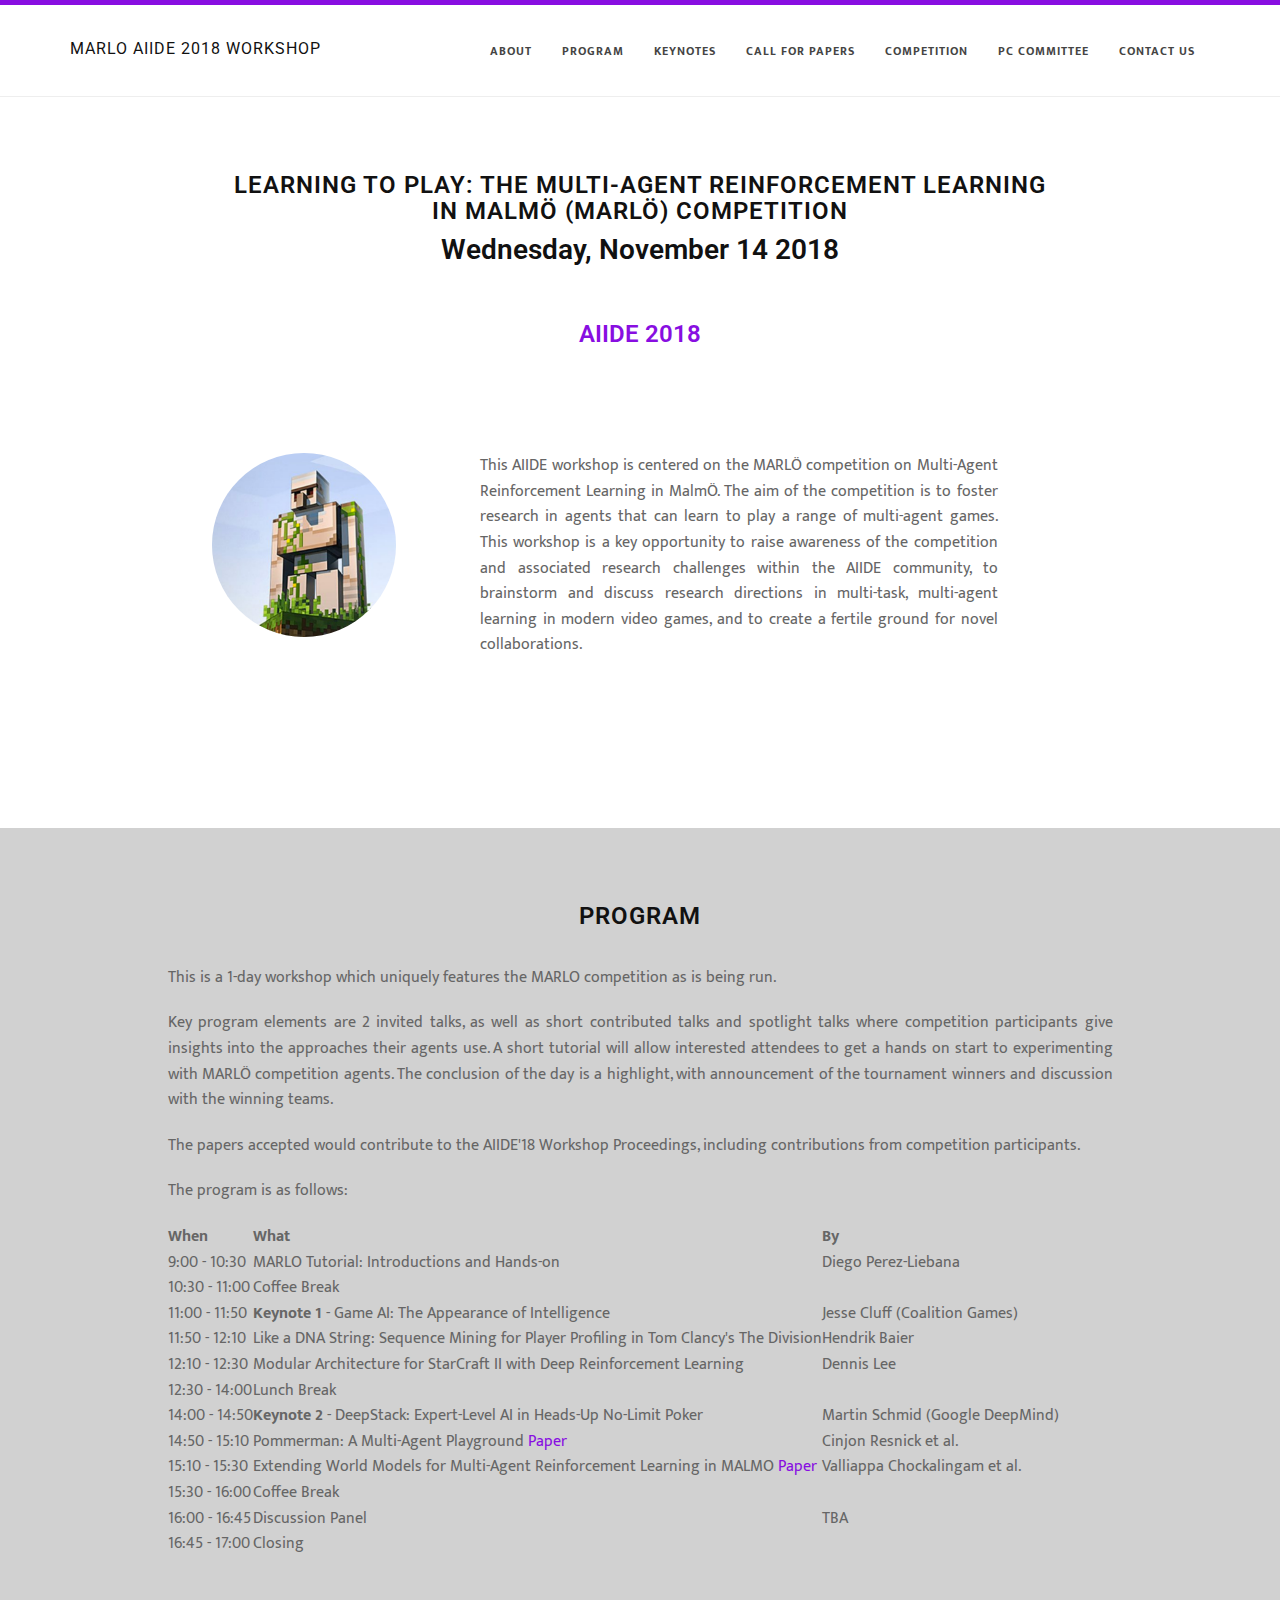
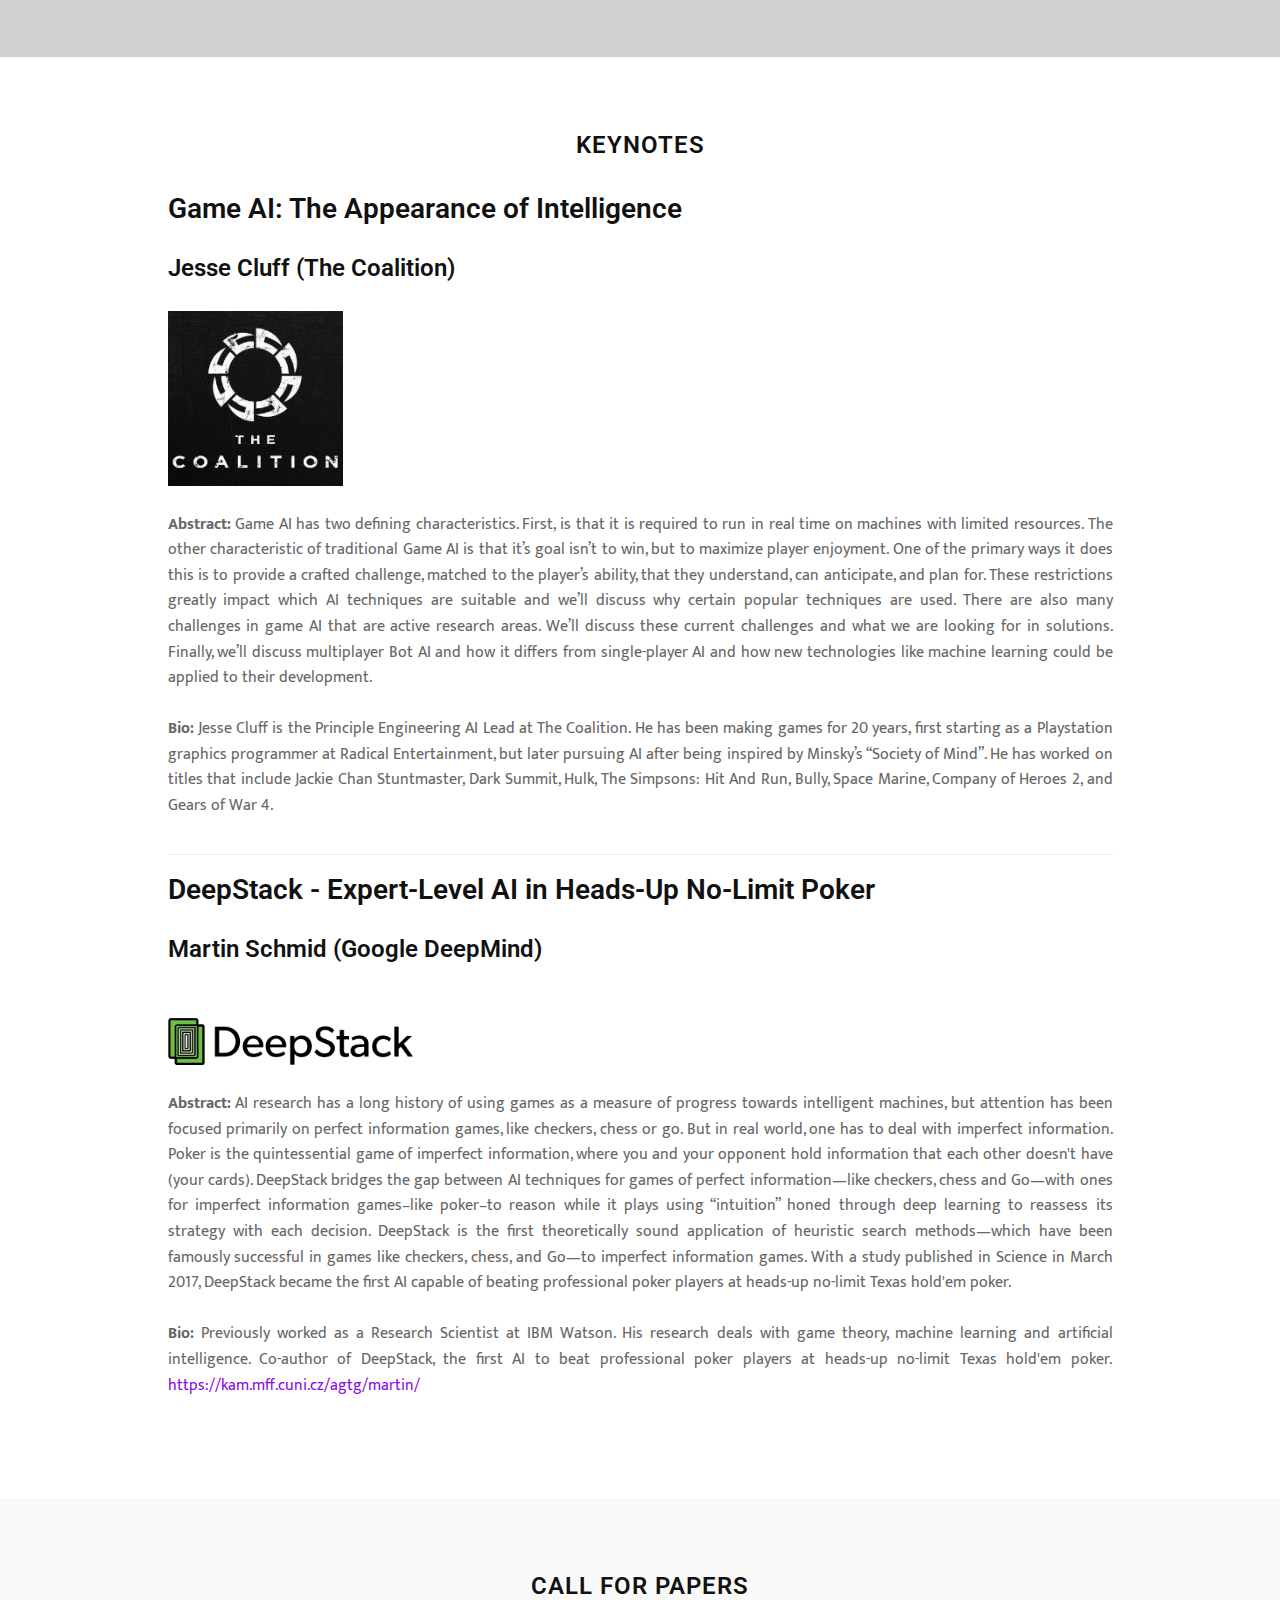
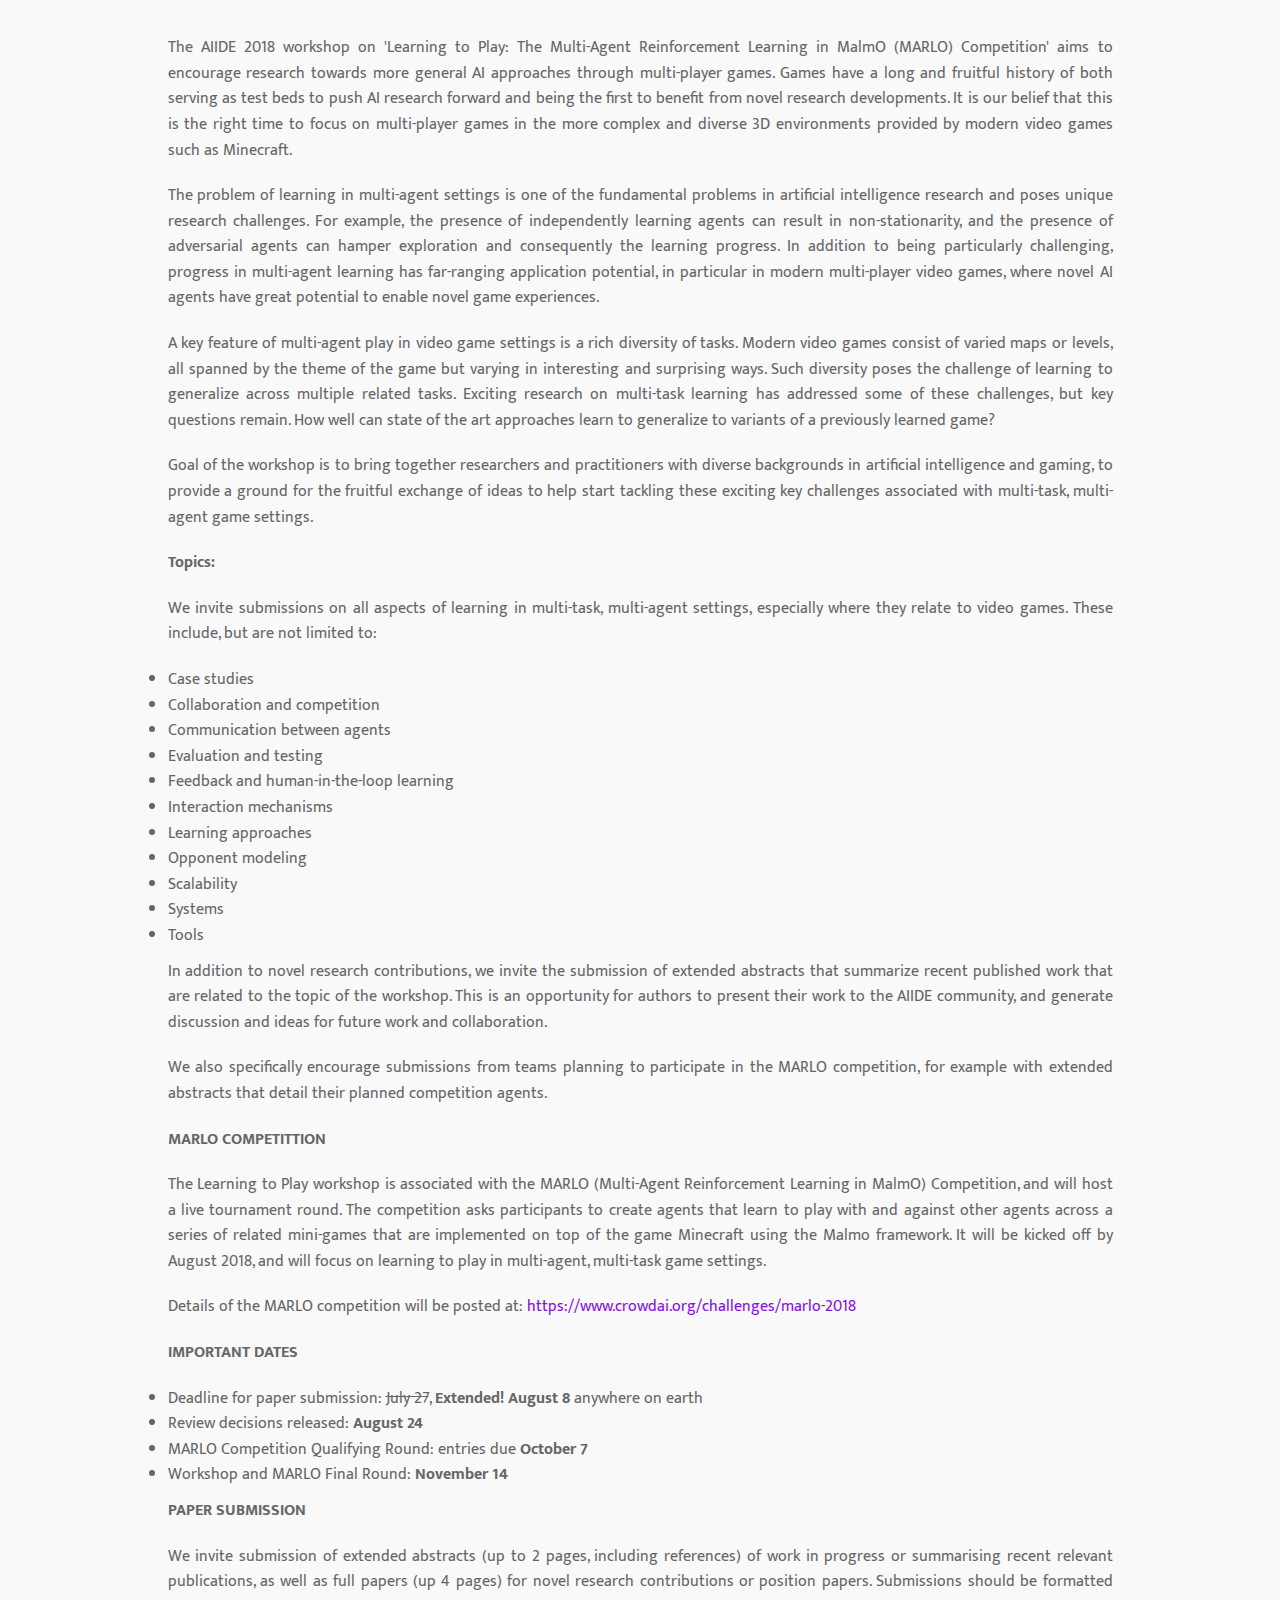
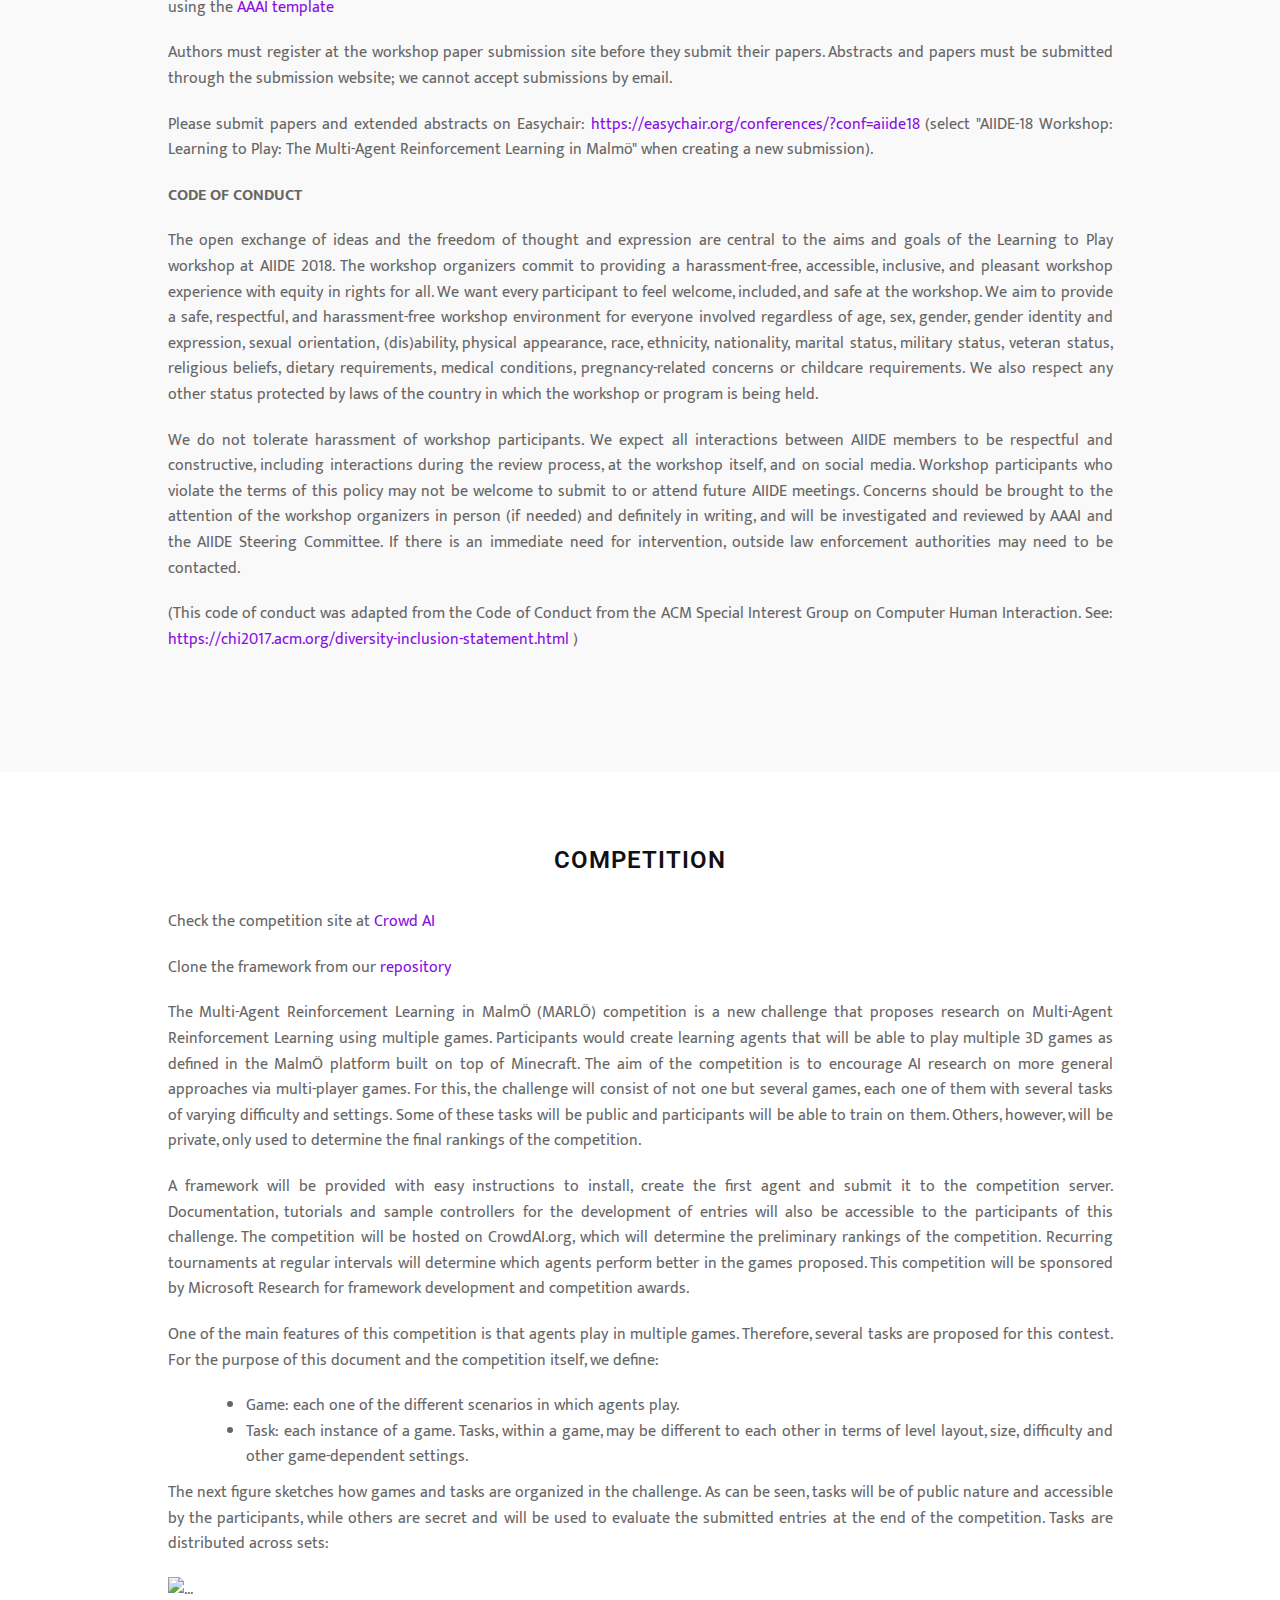
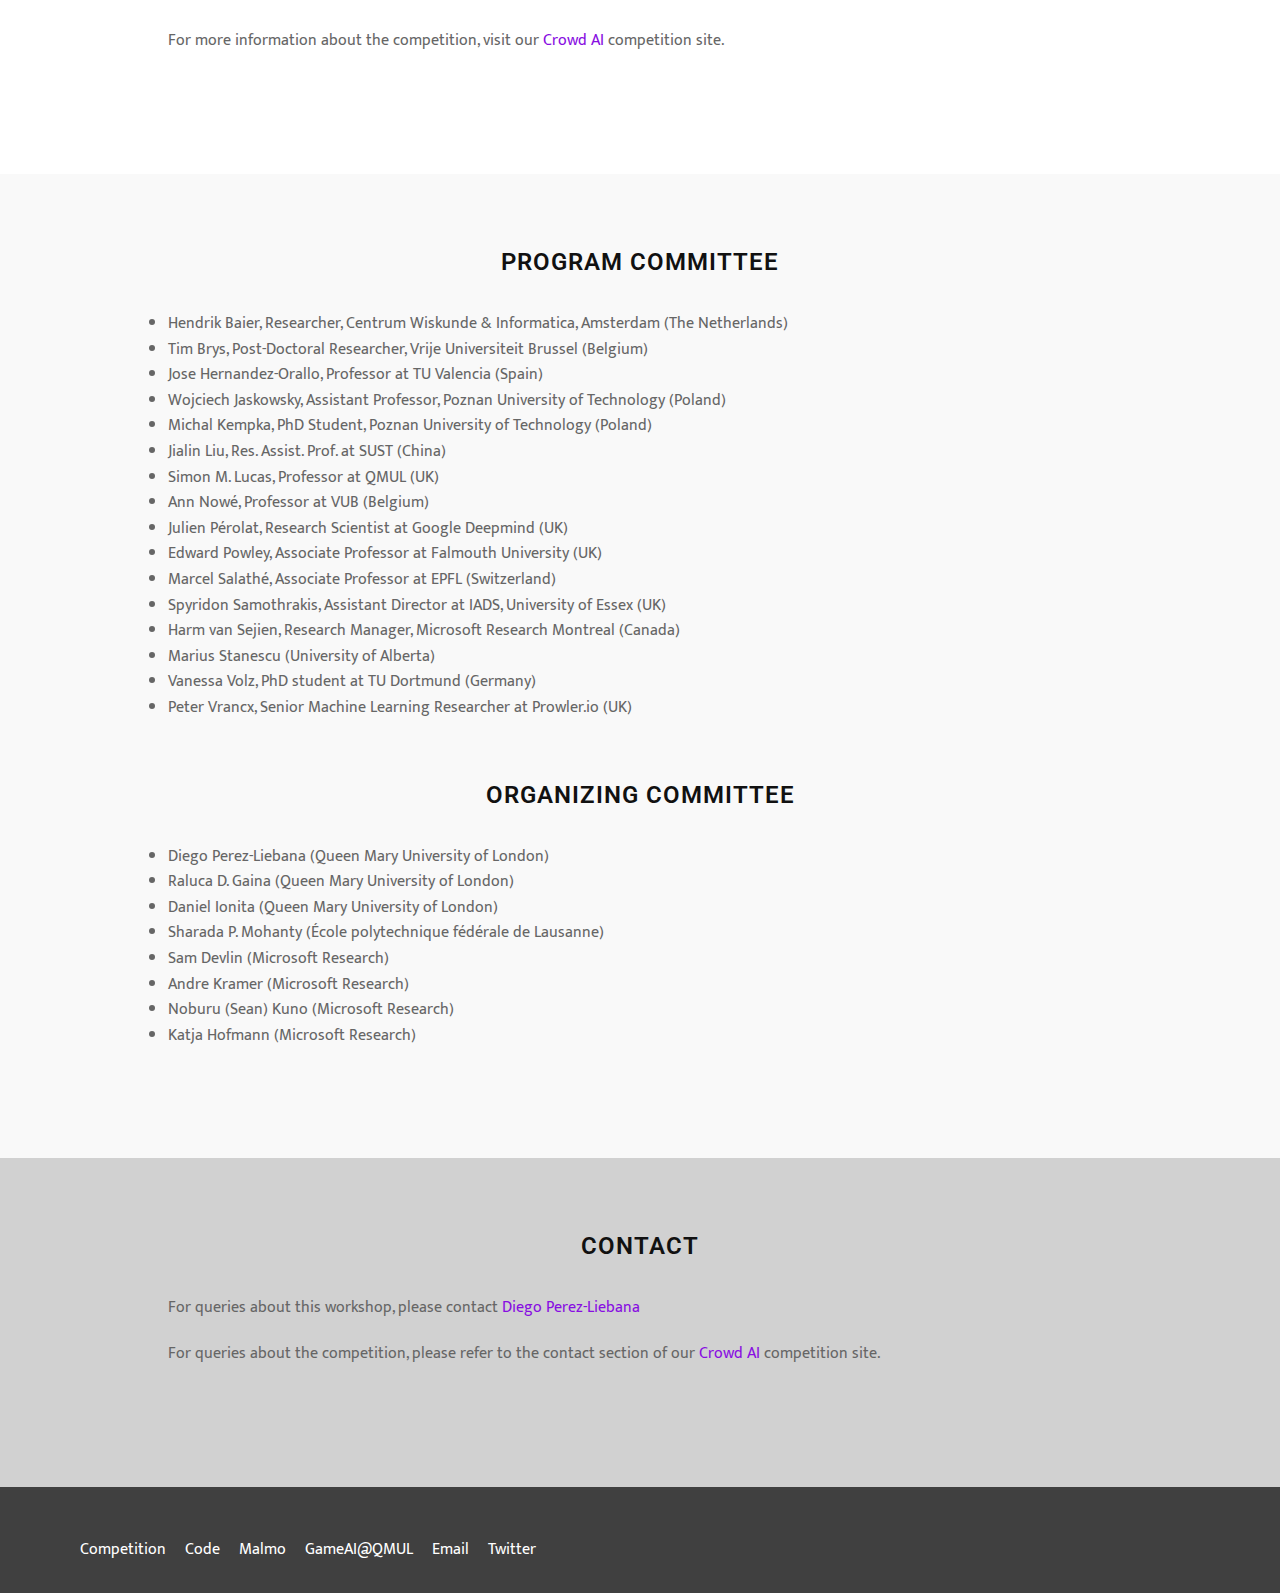
==== commit ad7ad24a: "Update index.html" ====
--- a/index.html
+++ b/index.html
@@ -191,12 +191,12 @@
                       </tr>
                       <tr>
                         <td class="tg-y698">14:50 - 15:10</td>
-                        <td class="tg-y698">Pommerman: A Multi-Agent Playground</td>
+                        <td class="tg-y698">Pommerman: A Multi-Agent Playground <a href="https://github.com/marlo-ai/marlo-ai.github.io/blob/master/pdf/AIIDE-18_Pommerman.pdf">Paper</a></td>
                         <td class="tg-y698">Cinjon Resnick et al.</td>
                       </tr>
                       <tr>
                         <td class="tg-y698">15:10 - 15:30</td>
-                        <td class="tg-y698">Extending World Models for Multi-Agent Reinforcement Learning in MALMO</td>
+                        <td class="tg-y698">Extending World Models for Multi-Agent Reinforcement Learning in MALMO <a href="https://github.com/marlo-ai/marlo-ai.github.io/blob/master/pdf/AIIDE-18_Marlo.pdf">Paper</a></td>
                         <td class="tg-y698">Valliappa Chockalingam et al.</td>
                       </tr>
                       <tr>
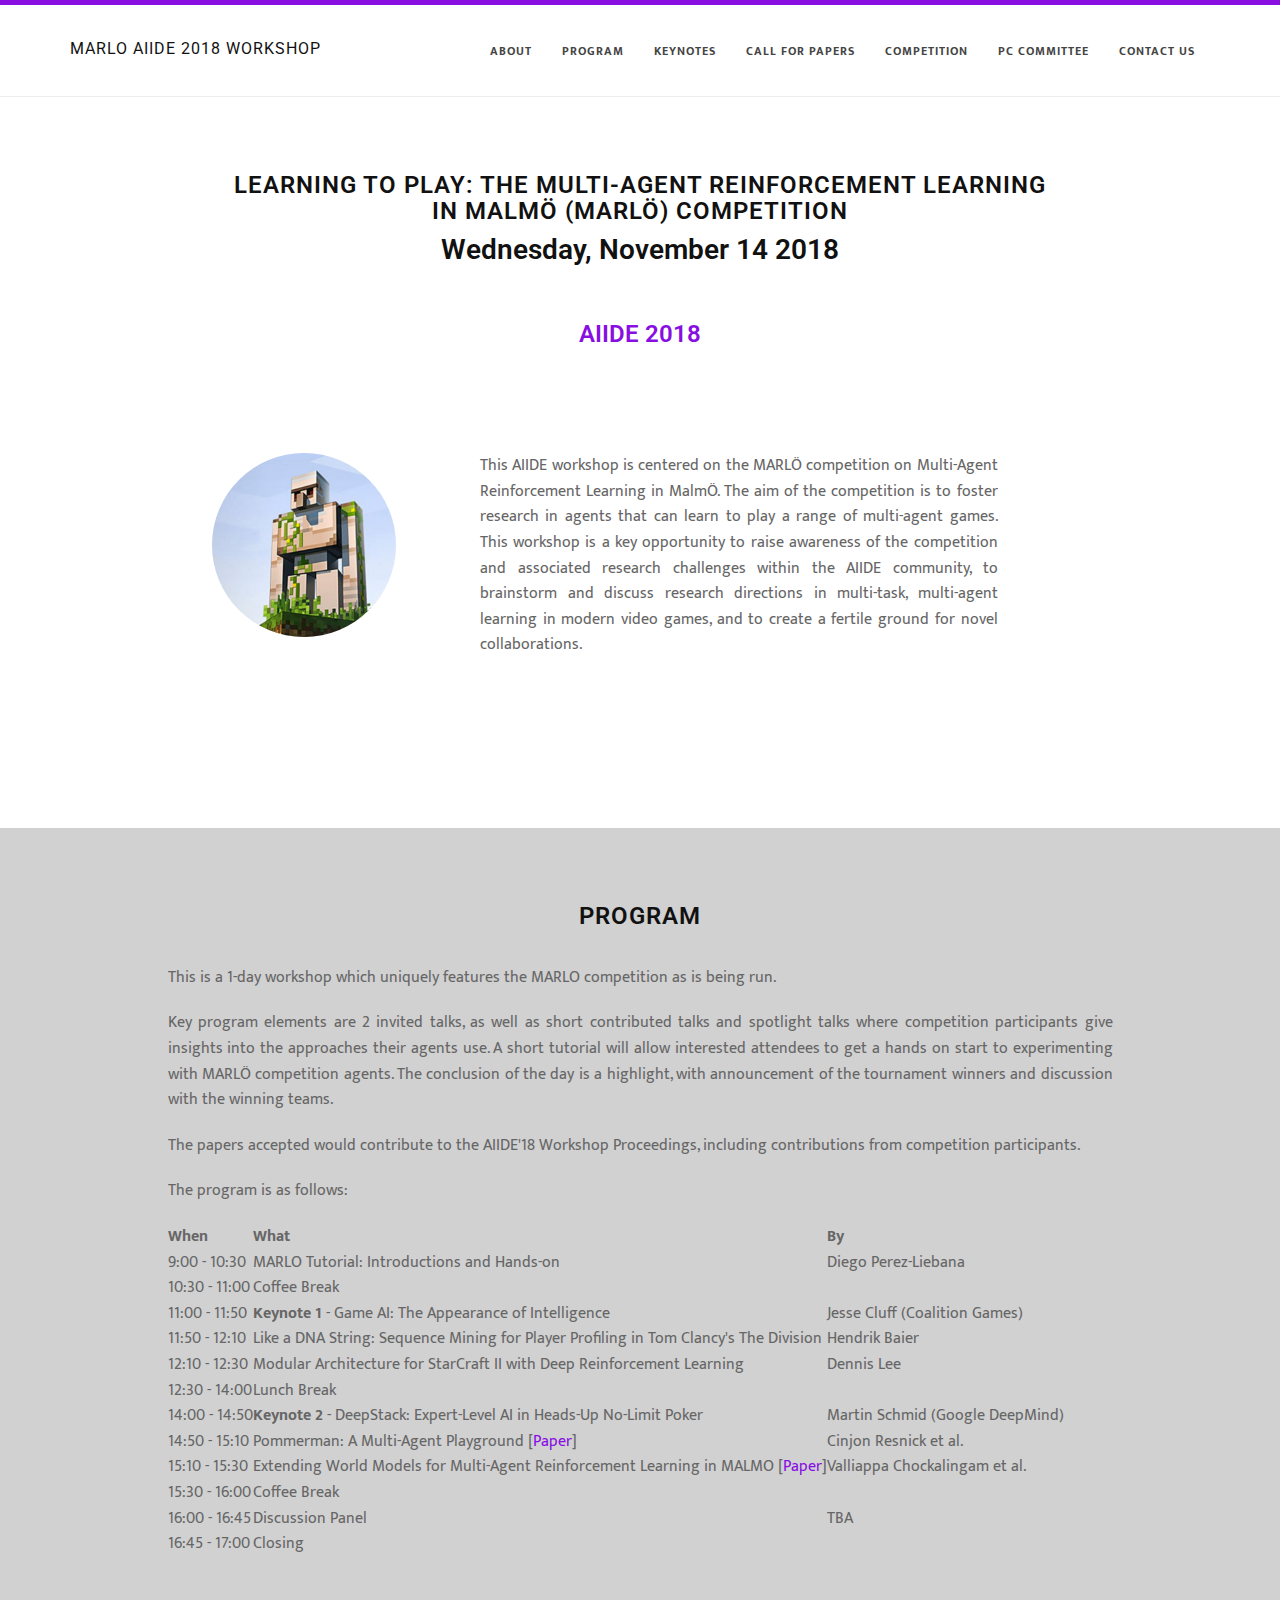
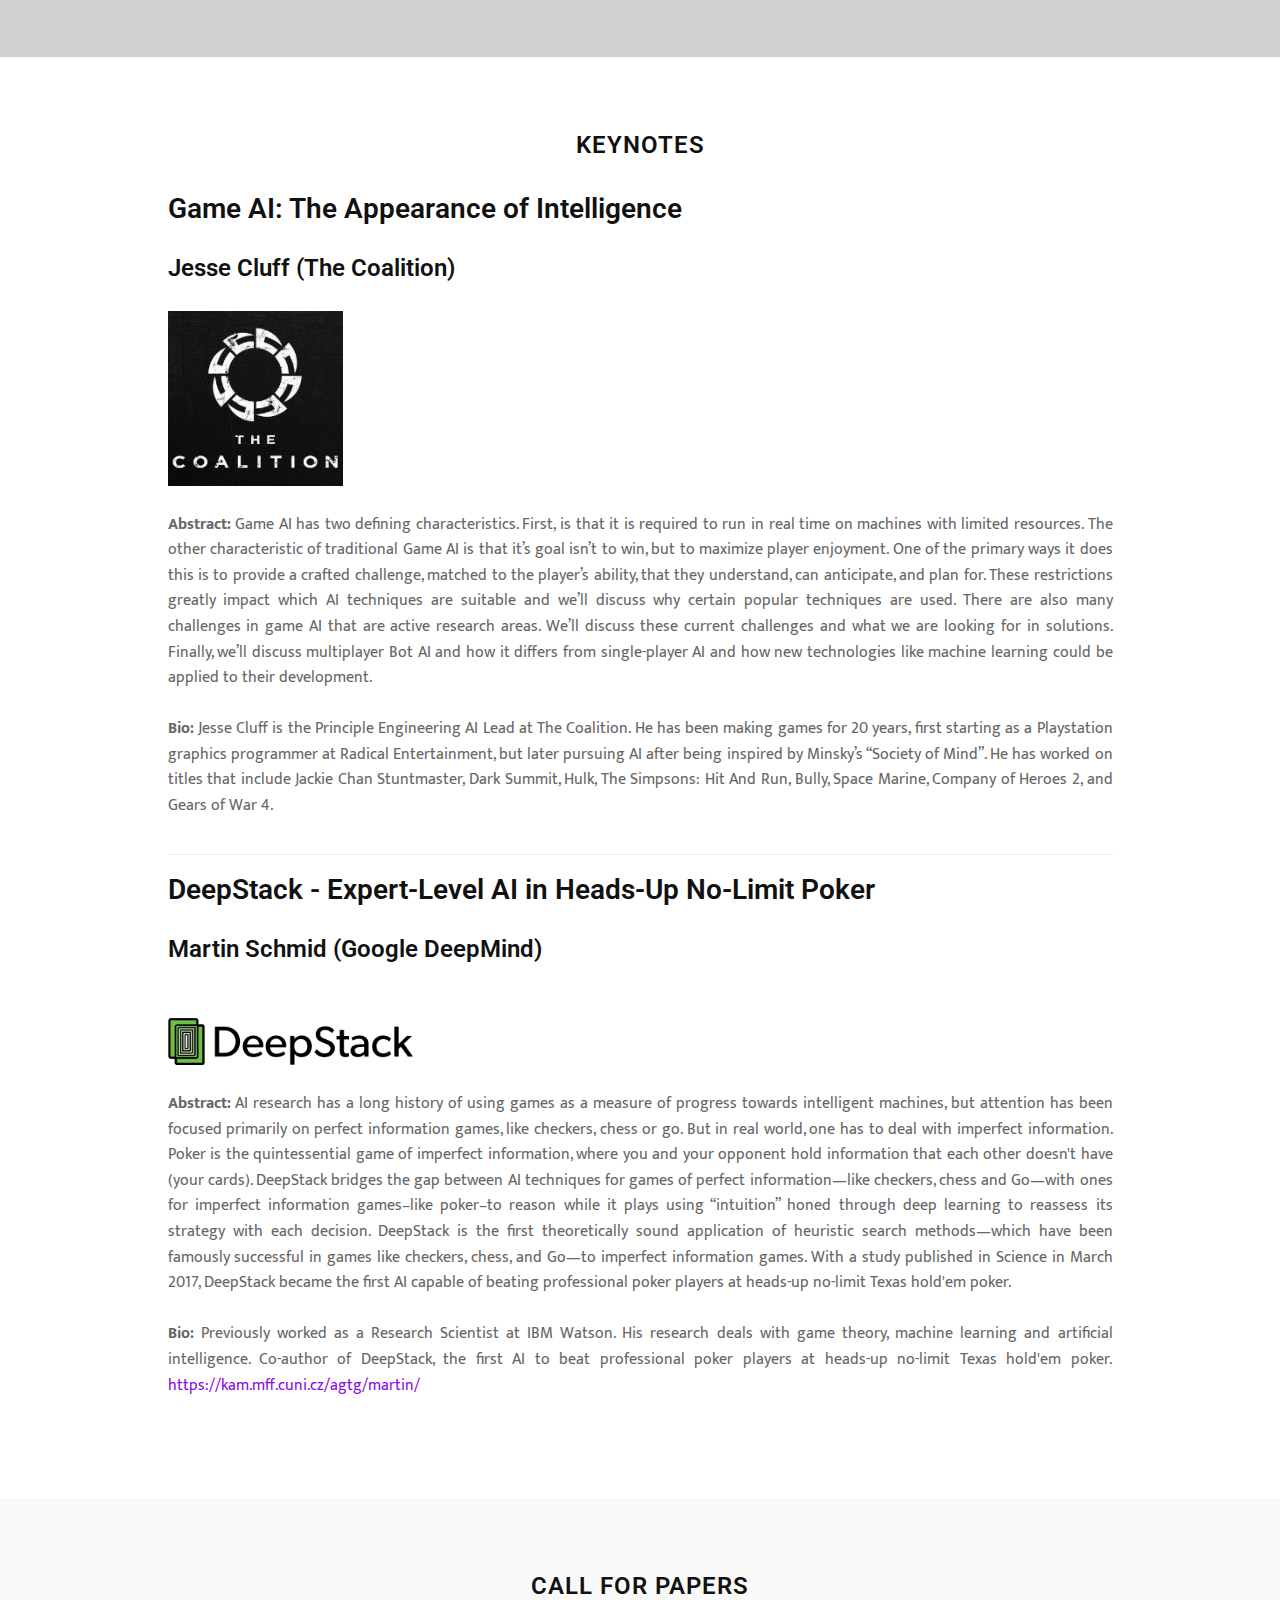
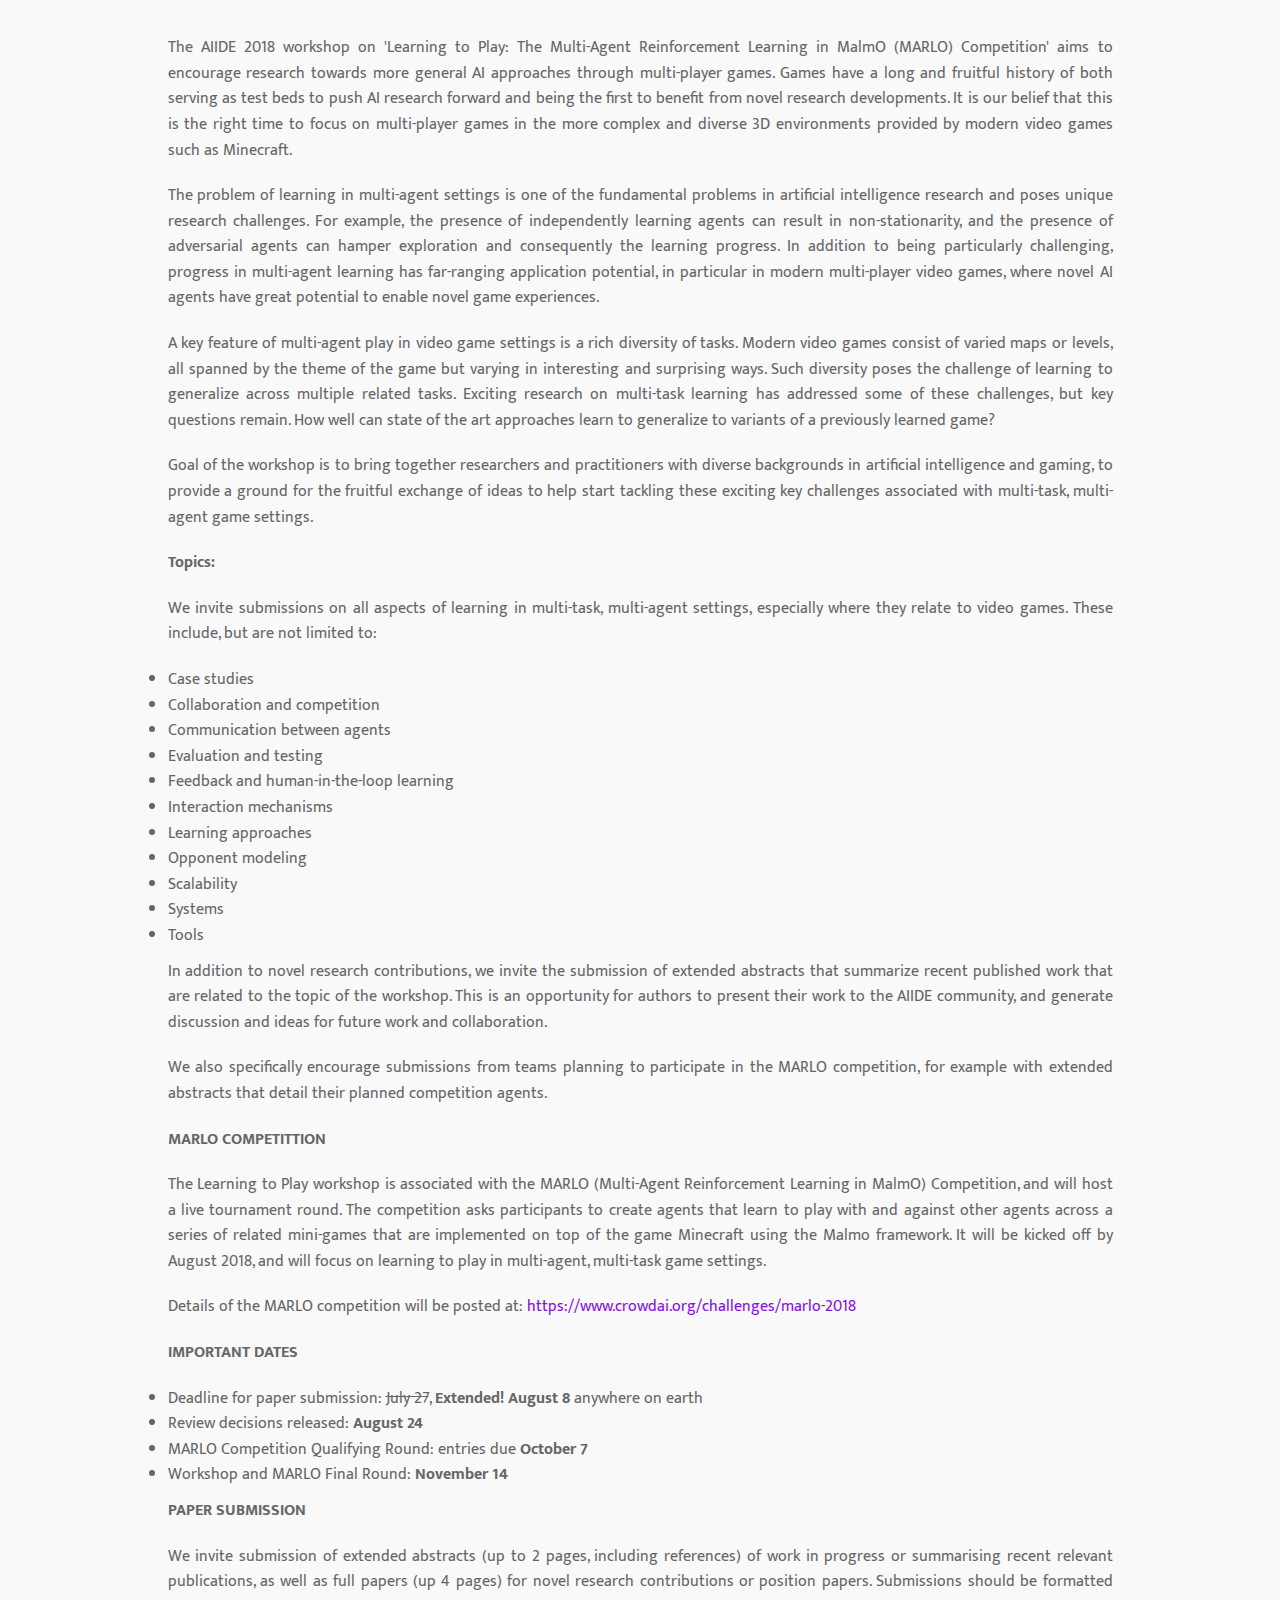
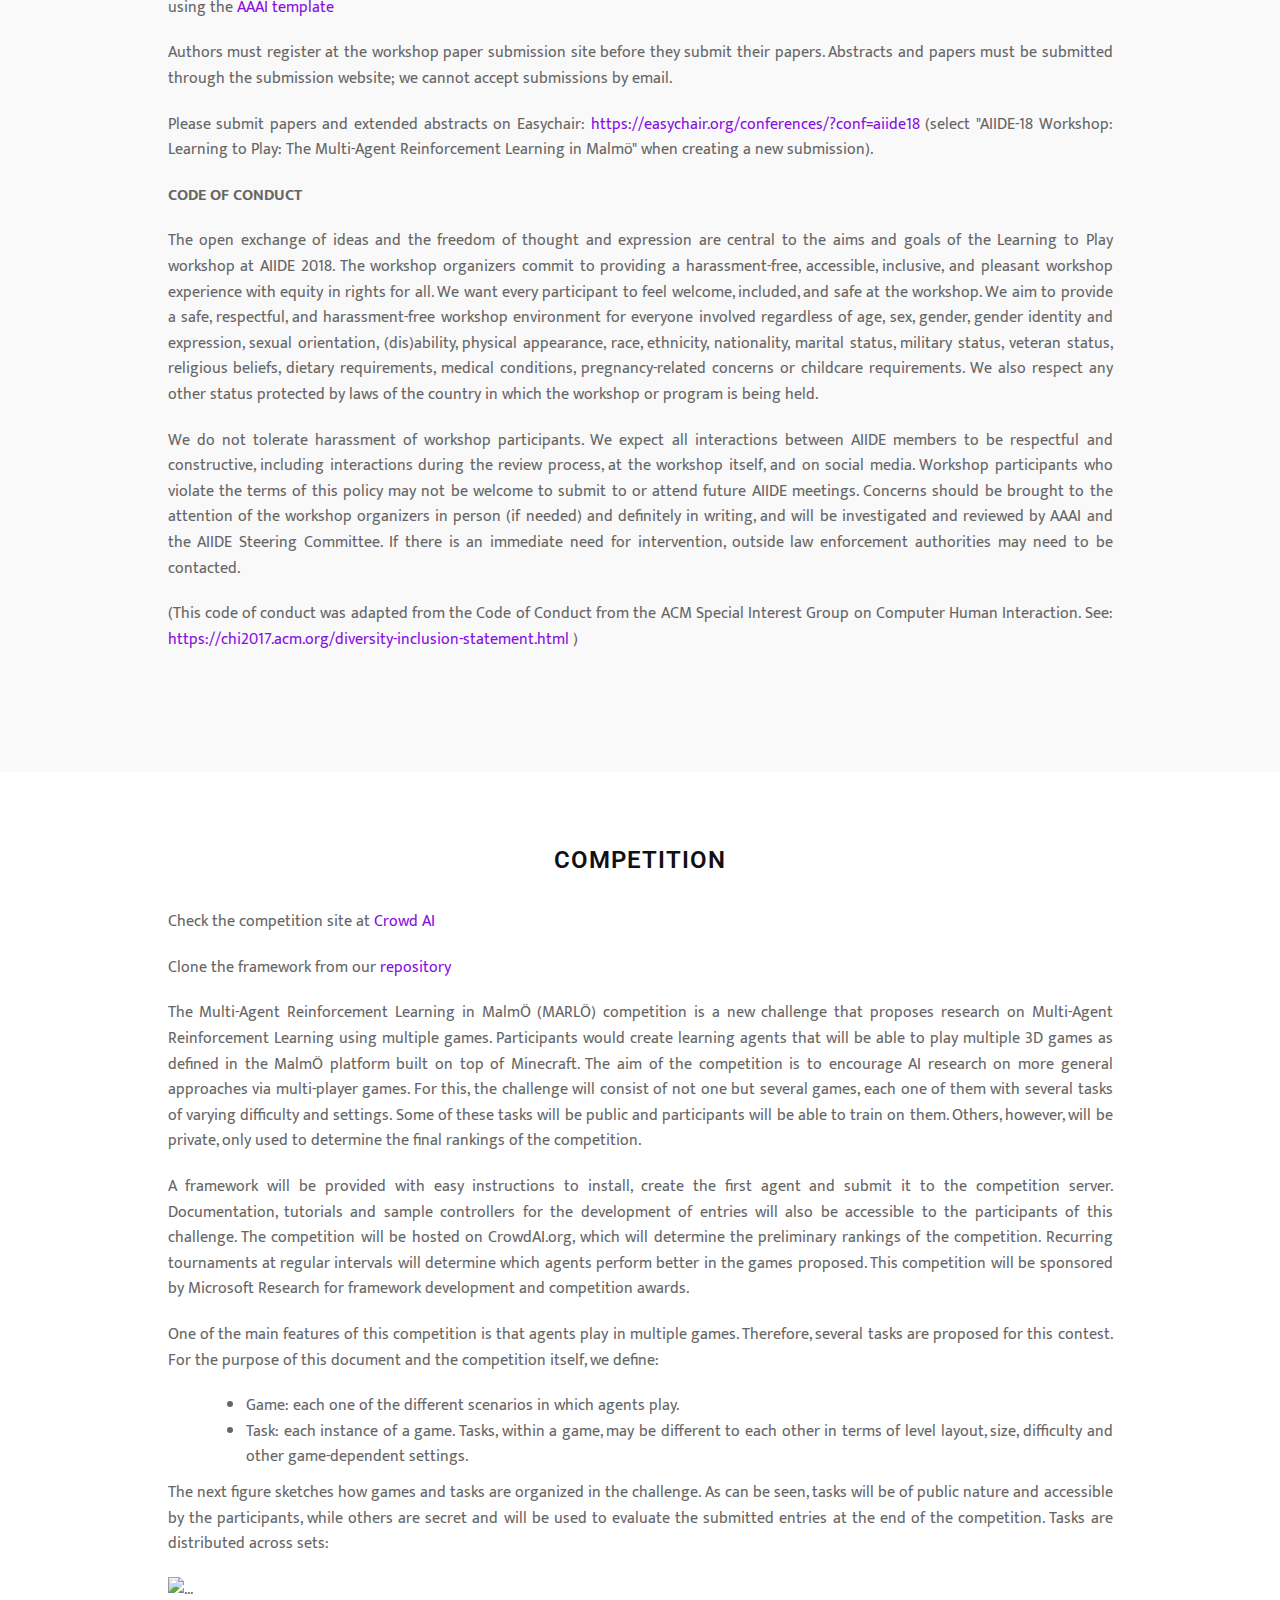
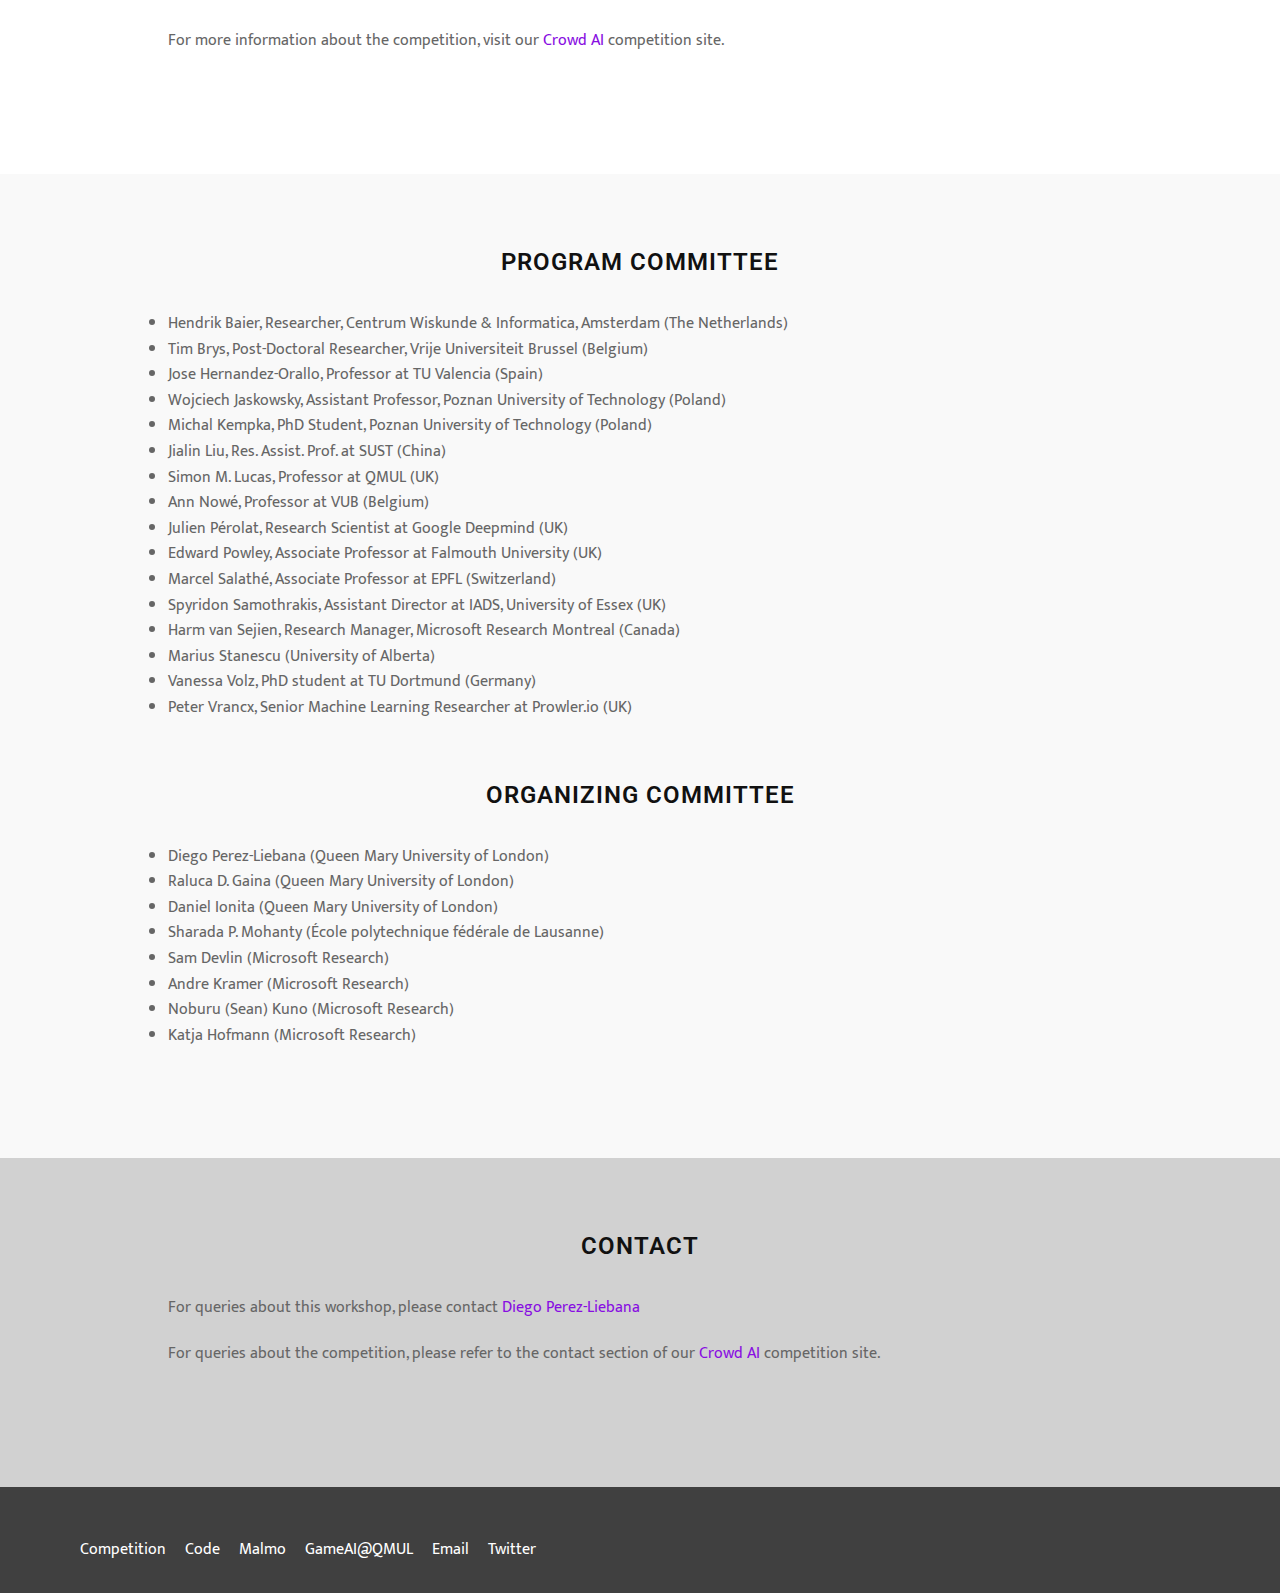
==== commit 4148a9e1: "Update index.html" ====
--- a/index.html
+++ b/index.html
@@ -191,12 +191,12 @@
                       </tr>
                       <tr>
                         <td class="tg-y698">14:50 - 15:10</td>
-                        <td class="tg-y698">Pommerman: A Multi-Agent Playground <a href="https://github.com/marlo-ai/marlo-ai.github.io/blob/master/pdf/AIIDE-18_Pommerman.pdf">Paper</a></td>
+                        <td class="tg-y698">Pommerman: A Multi-Agent Playground [<a href="https://github.com/marlo-ai/marlo-ai.github.io/blob/master/pdf/AIIDE-18_Pommerman.pdf">Paper</a>]</td>
                         <td class="tg-y698">Cinjon Resnick et al.</td>
                       </tr>
                       <tr>
                         <td class="tg-y698">15:10 - 15:30</td>
-                        <td class="tg-y698">Extending World Models for Multi-Agent Reinforcement Learning in MALMO <a href="https://github.com/marlo-ai/marlo-ai.github.io/blob/master/pdf/AIIDE-18_Marlo.pdf">Paper</a></td>
+                        <td class="tg-y698">Extending World Models for Multi-Agent Reinforcement Learning in MALMO [<a href="https://github.com/marlo-ai/marlo-ai.github.io/blob/master/pdf/AIIDE-18_Marlo.pdf">Paper</a>]</td>
                         <td class="tg-y698">Valliappa Chockalingam et al.</td>
                       </tr>
                       <tr>
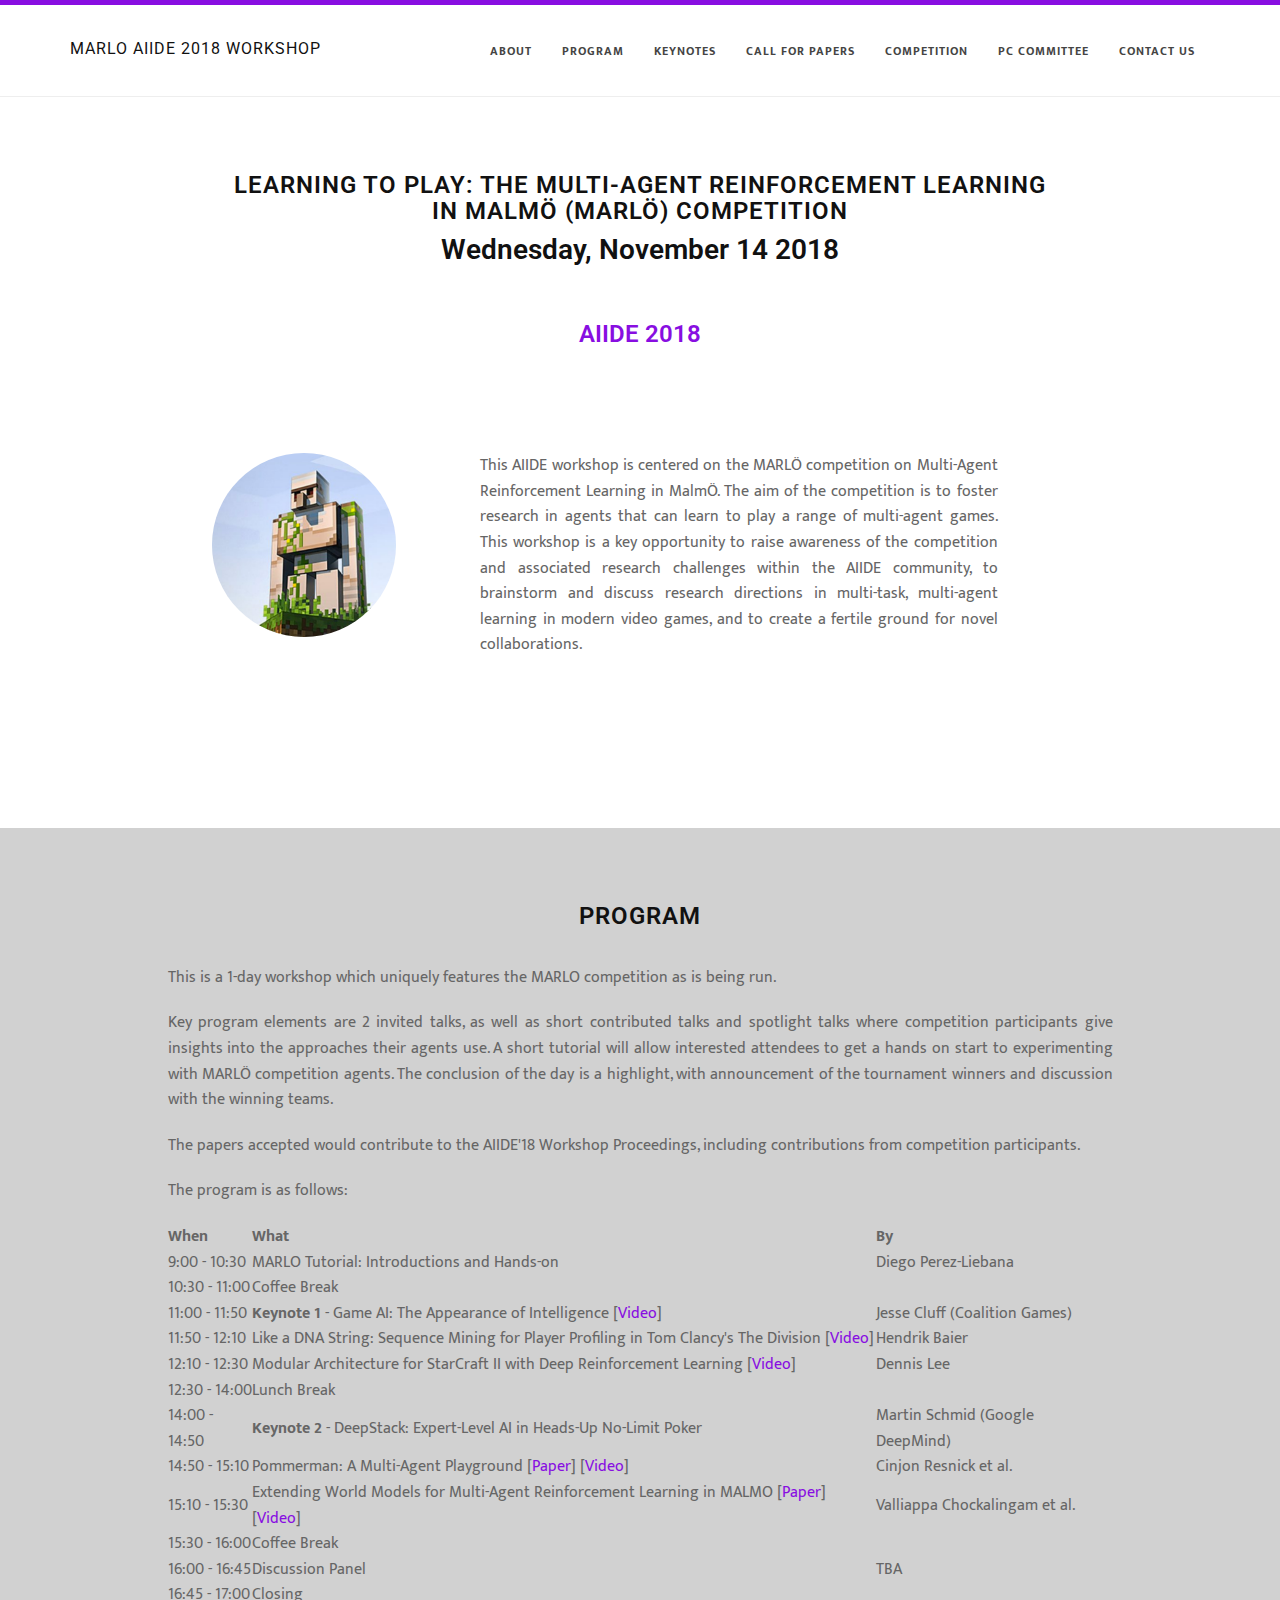
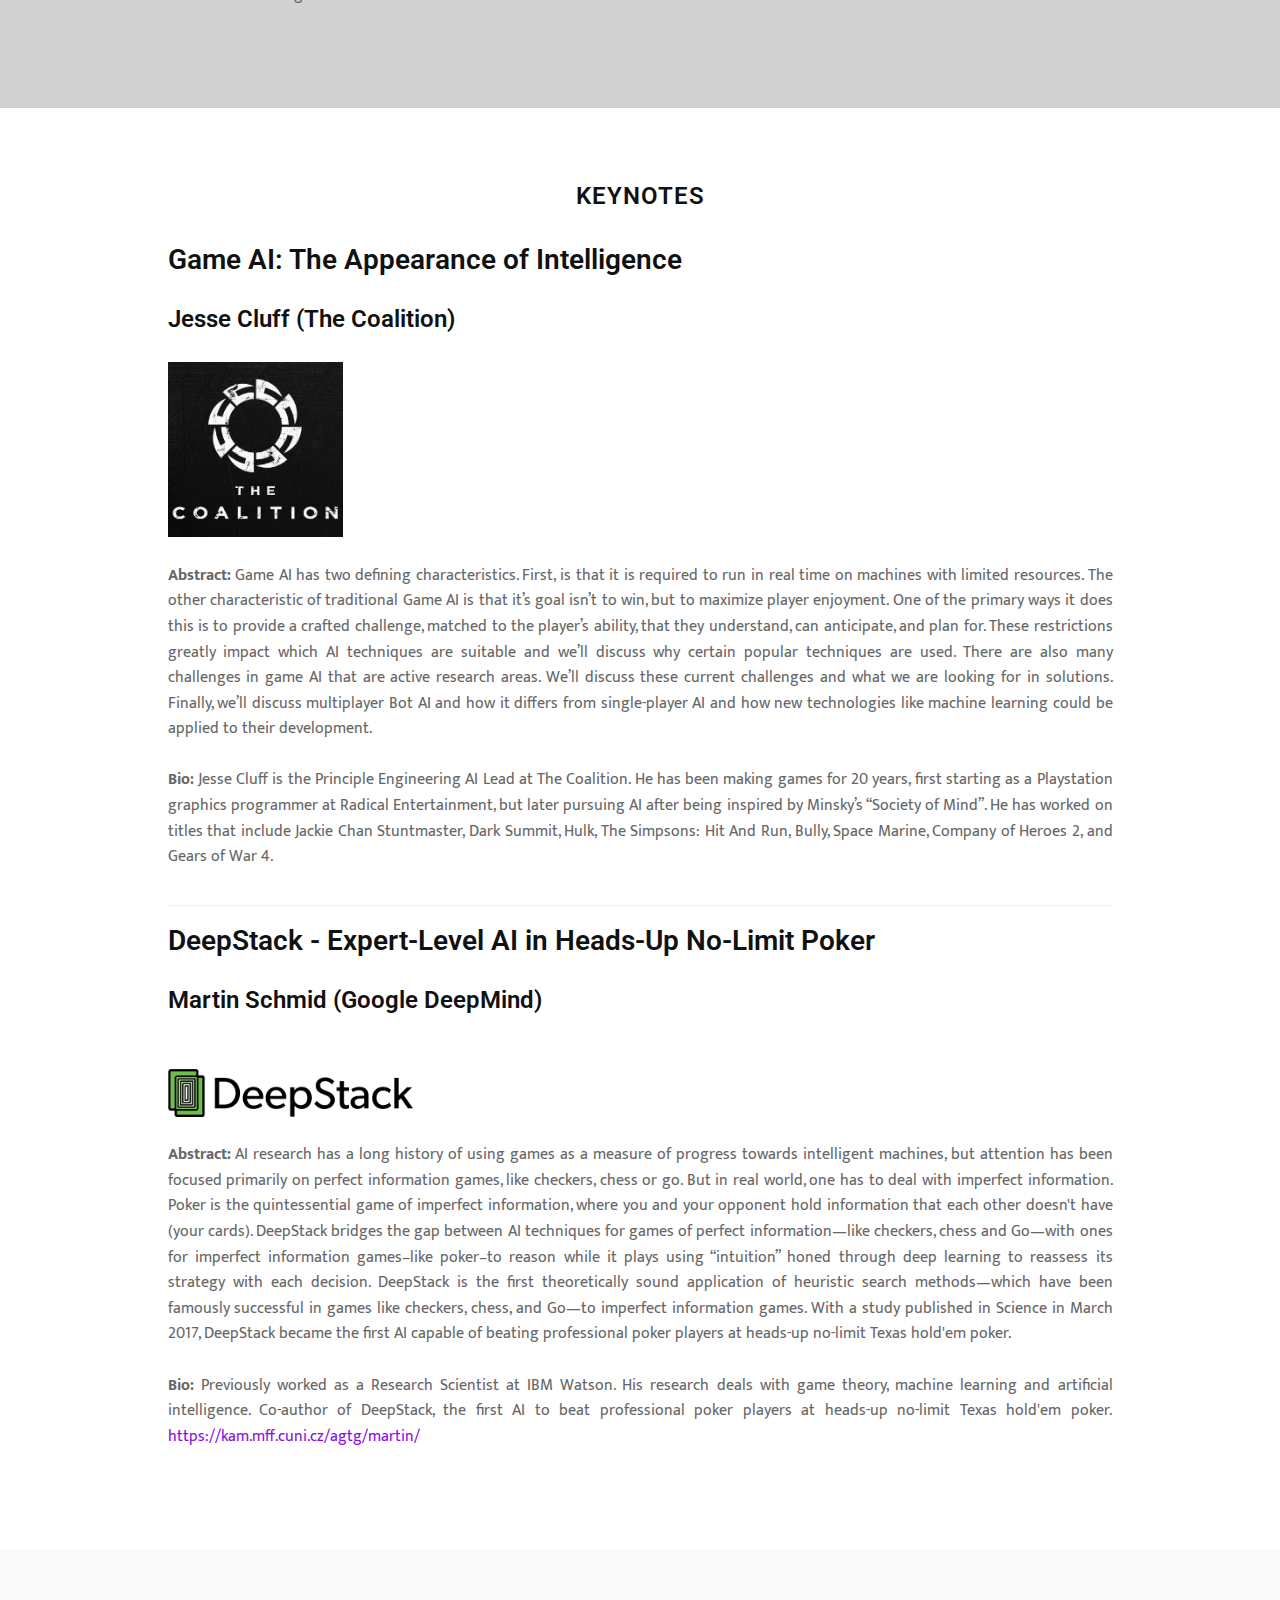
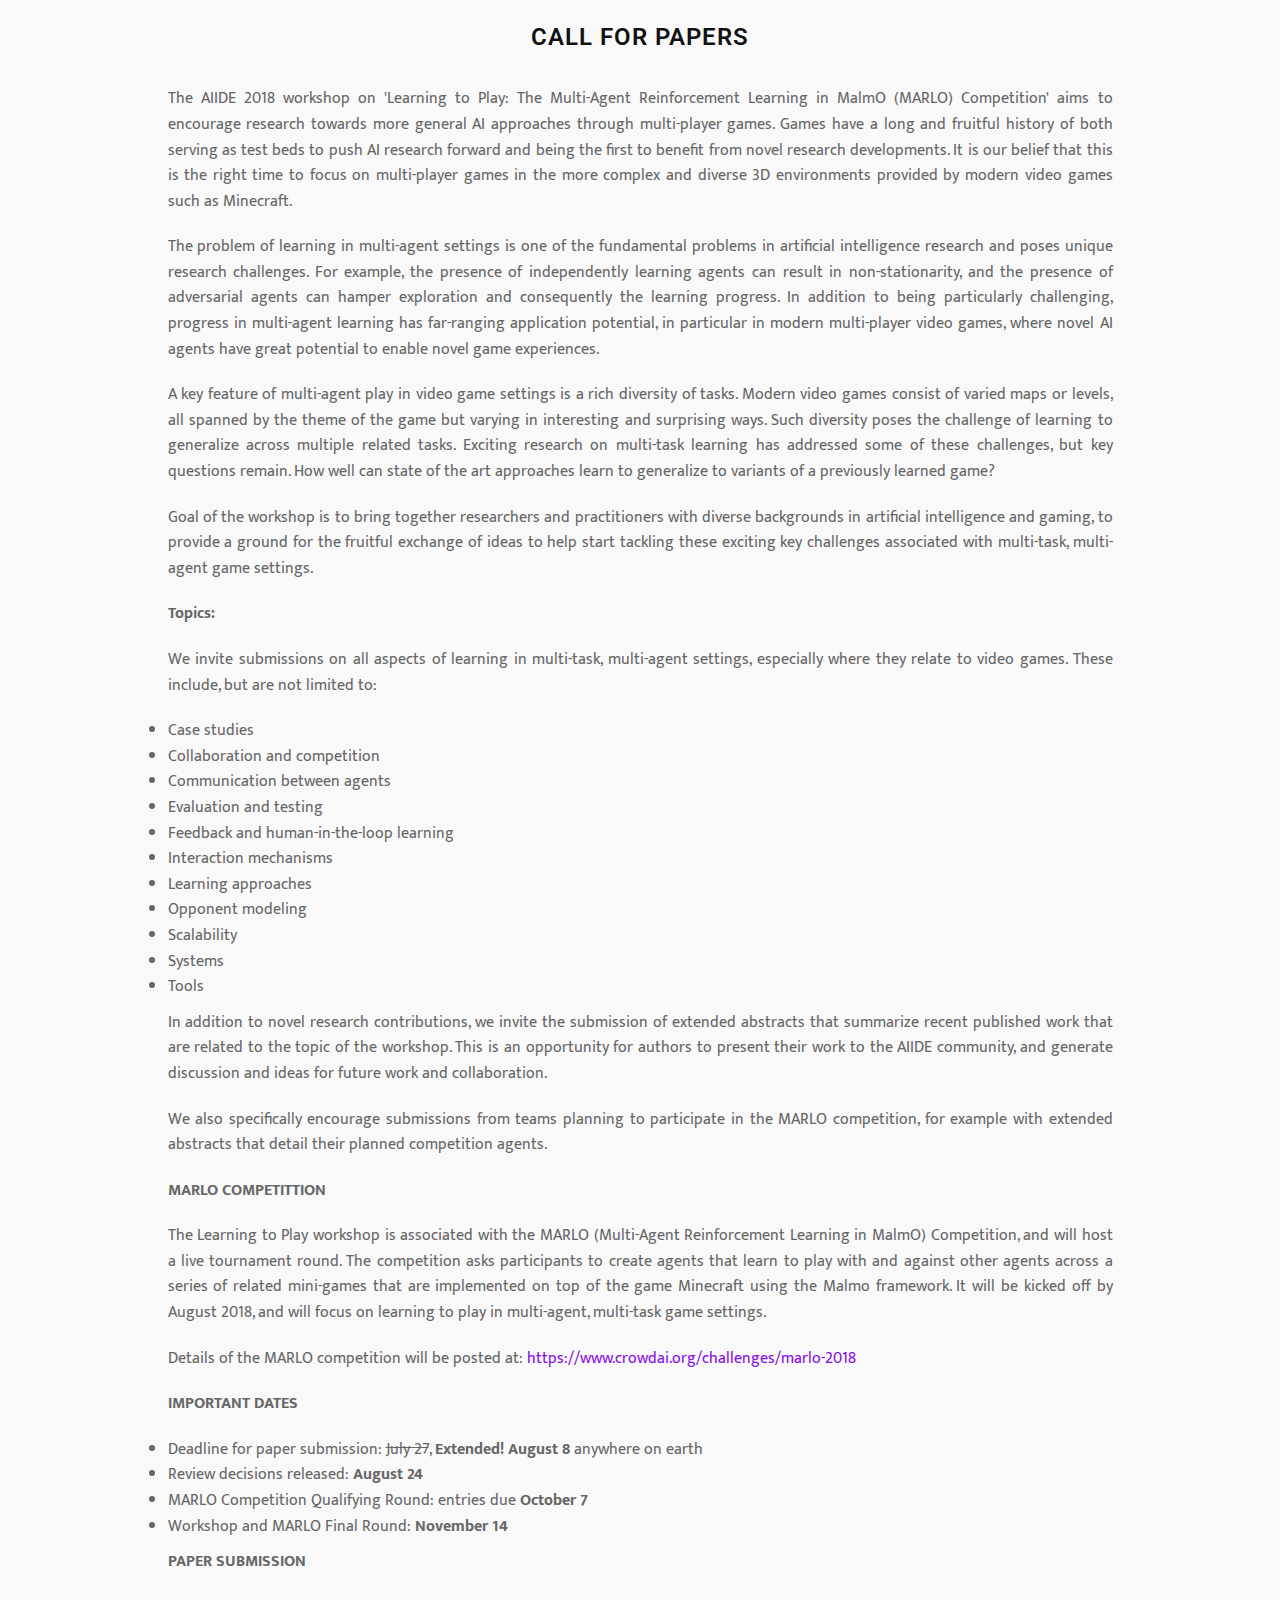
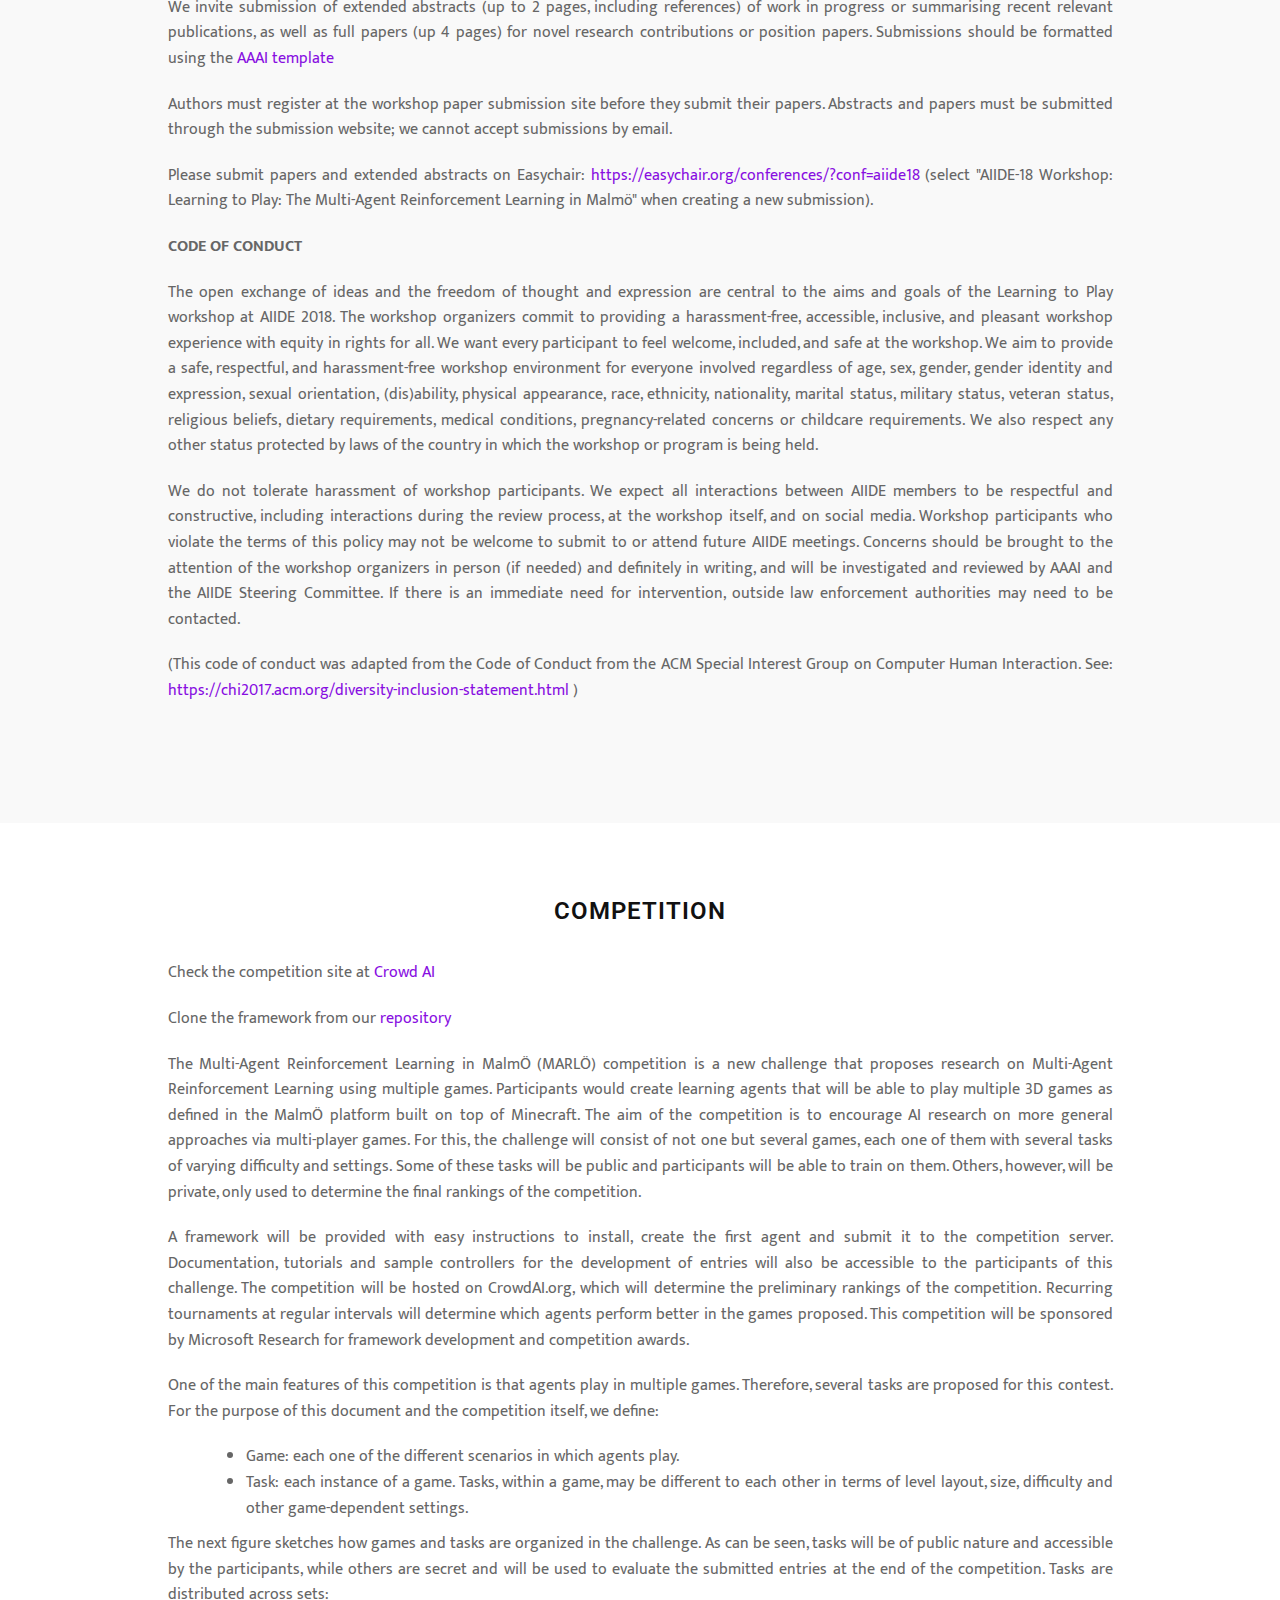
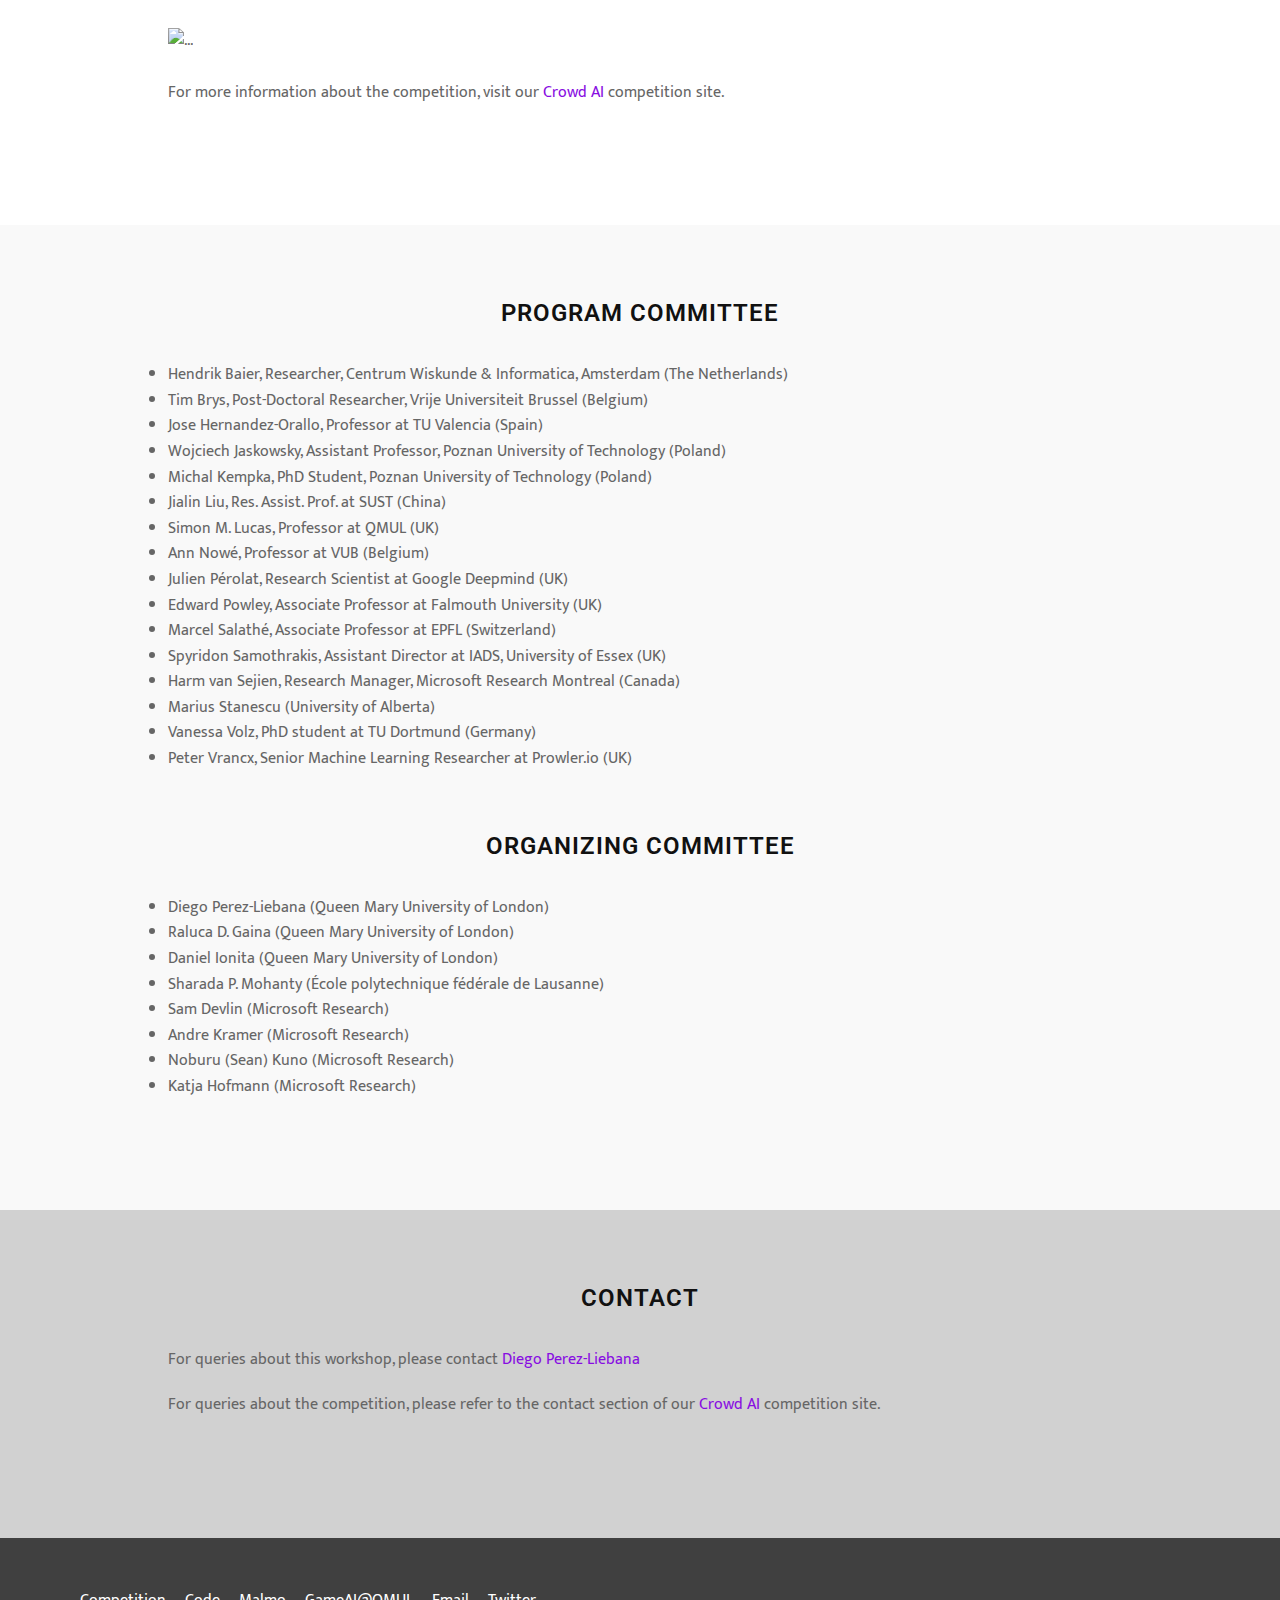
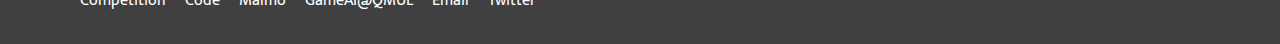
==== commit c2d93cb1: "Update index.html" ====
--- a/index.html
+++ b/index.html
@@ -166,17 +166,17 @@
                       </tr>
                       <tr>
                         <td class="tg-y698">11:00 - 11:50</td>
-                        <td class="tg-y698"><span style="font-weight:bold">Keynote 1 </span>- Game AI: The Appearance of Intelligence</td>
+                        <td class="tg-y698"><span style="font-weight:bold">Keynote 1 </span>- Game AI: The Appearance of Intelligence [<a href="https://youtu.be/5H_GEIb60_I&list=PLJjBMUE5A6Dx3MZG9QDNQaSm5Fa36ulNL">Video</a>]</td>
                         <td class="tg-y698">Jesse Cluff (Coalition Games)</td>
                       </tr>
                       <tr>
                         <td class="tg-y698">11:50 - 12:10</td>
-                        <td class="tg-y698">Like a DNA String: Sequence Mining for Player Profiling in Tom Clancy's The Division</td>
+                        <td class="tg-y698">Like a DNA String: Sequence Mining for Player Profiling in Tom Clancy's The Division [<a href="https://www.youtube.com/watch?v=iG8YlAteZ8I&list=PLJjBMUE5A6Dx3MZG9QDNQaSm5Fa36ulNL">Video</a>]</td>
                         <td class="tg-y698">Hendrik Baier</td>
                       </tr>
                       <tr>
                         <td class="tg-y698">12:10 - 12:30</td>
-                        <td class="tg-y698">Modular Architecture for StarCraft II with Deep Reinforcement Learning</td>
+                        <td class="tg-y698">Modular Architecture for StarCraft II with Deep Reinforcement Learning [<a href="https://www.youtube.com/watch?v=UDDvdHn-TdM&list=PLJjBMUE5A6Dx3MZG9QDNQaSm5Fa36ulNL">Video</a>]</td>
                         <td class="tg-y698">Dennis Lee</td>
                       </tr>
                       <tr>
@@ -191,12 +191,12 @@
                       </tr>
                       <tr>
                         <td class="tg-y698">14:50 - 15:10</td>
-                        <td class="tg-y698">Pommerman: A Multi-Agent Playground [<a href="https://github.com/marlo-ai/marlo-ai.github.io/blob/master/pdf/AIIDE-18_Pommerman.pdf">Paper</a>]</td>
+                        <td class="tg-y698">Pommerman: A Multi-Agent Playground [<a href="https://github.com/marlo-ai/marlo-ai.github.io/blob/master/pdf/AIIDE-18_Pommerman.pdf">Paper</a>] [<a href="https://www.youtube.com/watch?v=JgFKYVAaZ0M&list=PLJjBMUE5A6Dx3MZG9QDNQaSm5Fa36ulNL">Video</a>]</td>
                         <td class="tg-y698">Cinjon Resnick et al.</td>
                       </tr>
                       <tr>
                         <td class="tg-y698">15:10 - 15:30</td>
-                        <td class="tg-y698">Extending World Models for Multi-Agent Reinforcement Learning in MALMO [<a href="https://github.com/marlo-ai/marlo-ai.github.io/blob/master/pdf/AIIDE-18_Marlo.pdf">Paper</a>]</td>
+                        <td class="tg-y698">Extending World Models for Multi-Agent Reinforcement Learning in MALMO [<a href="https://github.com/marlo-ai/marlo-ai.github.io/blob/master/pdf/AIIDE-18_Marlo.pdf">Paper</a>] [<a href="https://www.youtube.com/watch?v=6v-ektYvYSQ&list=PLJjBMUE5A6Dx3MZG9QDNQaSm5Fa36ulNL">Video</a>]</td>
                         <td class="tg-y698">Valliappa Chockalingam et al.</td>
                       </tr>
                       <tr>
